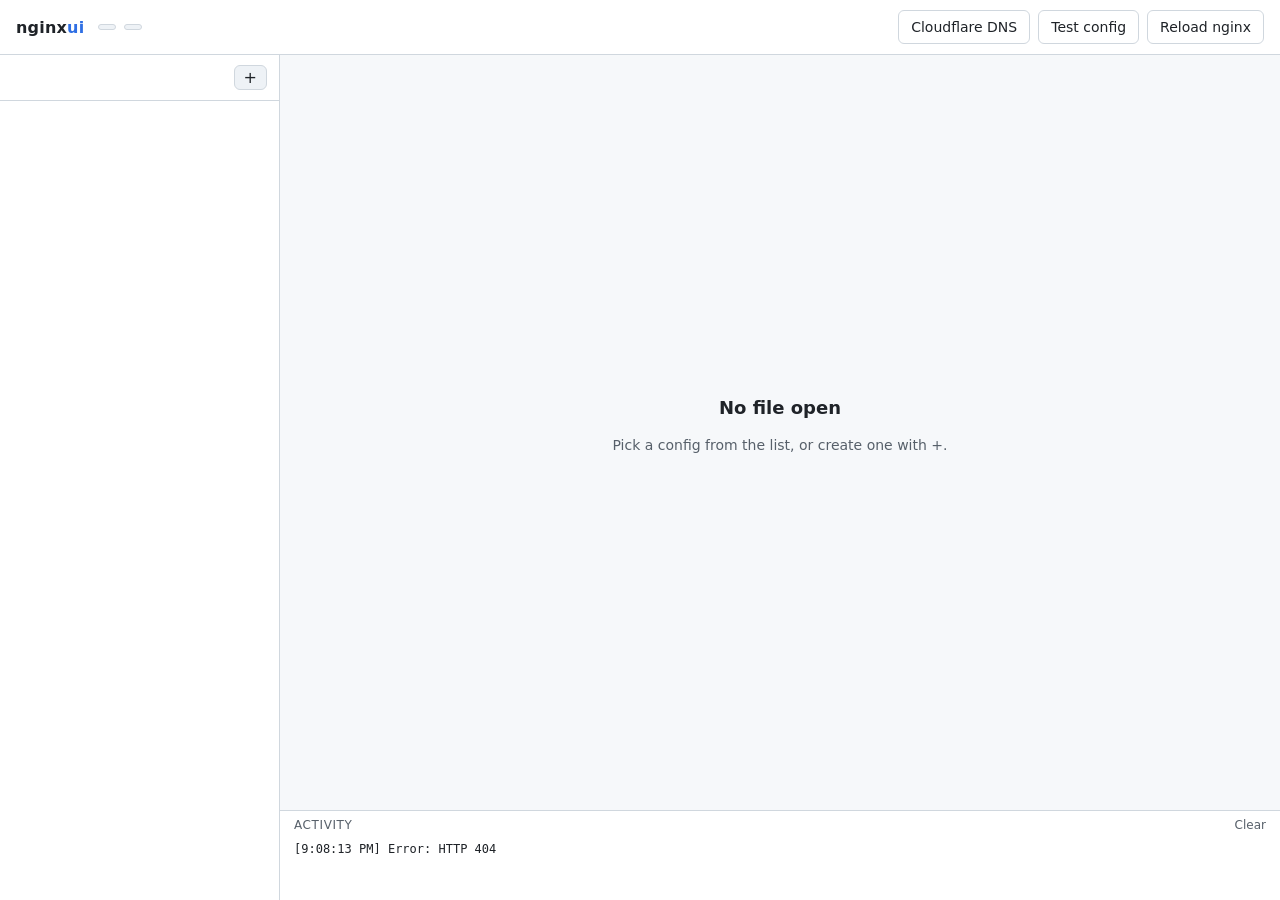
==== static/index.html @ 0a022f71 "Initial nginx-ui: nginx config editor with block view, safe apply and Cloudflare DNS Co-Authored-By:" ====
<!doctype html>
<html lang="en">
<head>
<meta charset="utf-8">
<meta name="viewport" content="width=device-width, initial-scale=1">
<title>nginx-ui</title>
<link rel="stylesheet" href="/static/app.css">
</head>
<body>
<header class="topbar">
  <div class="brand">nginx<span>ui</span></div>
  <span id="authBadge" class="badge"></span>
  <span id="reloadBadge" class="badge"></span>
  <span class="spacer"></span>
  <button id="btnDns" class="ghost">Cloudflare DNS</button>
  <button id="btnTest" class="ghost">Test config</button>
  <button id="btnReload" class="ghost">Reload nginx</button>
</header>

<div class="layout">
  <aside class="sidebar">
    <div class="sidebar-head">
      <div class="crumbs" id="crumbs"></div>
      <button id="btnNewFile" class="icon" title="New file">+</button>
    </div>
    <nav id="tree" class="tree" aria-label="Config files"></nav>
  </aside>

  <main class="workspace">
    <div id="empty" class="empty">
      <h2>No file open</h2>
      <p>Pick a config from the list, or create one with +.</p>
    </div>

    <div id="editorPane" class="editor-pane hidden">
      <div class="toolbar">
        <div class="file-title">
          <span id="fileName"></span>
          <span id="dirtyDot" class="dirty hidden" title="Unsaved changes">unsaved</span>
        </div>
        <div class="segmented" role="tablist">
          <button id="modeRaw" class="seg active" role="tab" aria-selected="true">Raw</button>
          <button id="modeBlocks" class="seg" role="tab" aria-selected="false">Blocks</button>
        </div>
        <button id="btnHistory" class="ghost">History</button>
        <button id="btnDelete" class="ghost danger">Delete</button>
        <button id="btnSave" class="primary">Save</button>
      </div>

      <textarea id="editor" spellcheck="false" aria-label="Raw config"></textarea>
      <div id="blocks" class="blocks hidden" aria-label="Block editor"></div>
    </div>

    <section class="log">
      <div class="log-head">
        <span>Activity</span>
        <button id="btnClearLog" class="link">Clear</button>
      </div>
      <pre id="output"></pre>
    </section>
  </main>
</div>

<dialog id="dlgDns">
  <form method="dialog" class="dialog">
    <h2>Cloudflare DNS</h2>
    <p id="dnsSummary" class="muted"></p>
    <label class="field">
      <span>Domains kept pointing at this host (one per line)</span>
      <textarea id="dnsDomains" rows="8" spellcheck="false"></textarea>
    </label>
    <p class="muted small">Domains from <code>server_name</code> in your configs are added automatically on save.</p>
    <div class="dialog-actions">
      <button id="btnSaveDomains" type="button" class="ghost">Save domains</button>
      <button id="btnSyncDns" type="button" class="primary">Sync now</button>
      <button class="ghost" value="close">Close</button>
    </div>
  </form>
</dialog>

<dialog id="dlgHistory">
  <form method="dialog" class="dialog">
    <h2>History</h2>
    <p id="historyFile" class="muted"></p>
    <ul id="historyList" class="history"></ul>
    <div class="dialog-actions">
      <button class="ghost" value="close">Close</button>
    </div>
  </form>
</dialog>

<script src="/static/app.js"></script>
</body>
</html>
---- static/app.css ----
:root {
  --bg: #0e1116;
  --surface: #161b22;
  --surface-2: #1d2430;
  --line: #2a3340;
  --text: #e6edf3;
  --muted: #8b949e;
  --accent: #4f8cff;
  --accent-text: #ffffff;
  --danger: #ff6b6b;
  --good: #3fb950;
  --mono: ui-monospace, "Cascadia Code", Consolas, monospace;
  --radius: 8px;
}

@media (prefers-color-scheme: light) {
  :root:not([data-theme="dark"]) {
    --bg: #f6f8fa;
    --surface: #ffffff;
    --surface-2: #eef2f6;
    --line: #d0d7de;
    --text: #1f2328;
    --muted: #57606a;
    --accent: #2f6fe4;
  }
}

:root[data-theme="light"] {
  --bg: #f6f8fa;
  --surface: #ffffff;
  --surface-2: #eef2f6;
  --line: #d0d7de;
  --text: #1f2328;
  --muted: #57606a;
  --accent: #2f6fe4;
}

* { box-sizing: border-box; }
[hidden], .hidden { display: none !important; }

body {
  margin: 0;
  height: 100vh;
  display: flex;
  flex-direction: column;
  background: var(--bg);
  color: var(--text);
  font: 14px/1.45 system-ui, -apple-system, "Segoe UI", sans-serif;
}

/* ---- top bar ---- */
.topbar {
  display: flex;
  align-items: center;
  gap: 8px;
  padding: 10px 16px;
  background: var(--surface);
  border-bottom: 1px solid var(--line);
  flex-wrap: wrap;
}
.brand { font-weight: 700; font-size: 16px; letter-spacing: .2px; margin-right: 6px; }
.brand span { color: var(--accent); }
.spacer { flex: 1; }
.badge {
  font-size: 12px;
  padding: 2px 8px;
  border-radius: 999px;
  background: var(--surface-2);
  color: var(--muted);
  border: 1px solid var(--line);
}
.badge.on { color: var(--good); }

/* ---- buttons ---- */
button {
  font: inherit;
  color: var(--text);
  background: var(--surface-2);
  border: 1px solid var(--line);
  border-radius: 6px;
  padding: 6px 12px;
  cursor: pointer;
  white-space: nowrap;
}
button:hover { border-color: var(--accent); }
button:disabled { opacity: .5; cursor: default; border-color: var(--line); }
button.primary { background: var(--accent); border-color: var(--accent); color: var(--accent-text); }
button.primary:hover { filter: brightness(1.08); }
button.ghost { background: transparent; }
button.danger:hover { border-color: var(--danger); color: var(--danger); }
button.icon { padding: 2px 9px; font-size: 16px; line-height: 1.2; }
button.link { background: none; border: 0; padding: 0; color: var(--muted); }
button.link:hover { color: var(--text); }

/* ---- layout ---- */
.layout { flex: 1; display: grid; grid-template-columns: 280px 1fr; min-height: 0; }

.sidebar {
  display: flex;
  flex-direction: column;
  min-height: 0;
  background: var(--surface);
  border-right: 1px solid var(--line);
}
.sidebar-head {
  display: flex;
  align-items: center;
  justify-content: space-between;
  gap: 8px;
  padding: 10px 12px;
  border-bottom: 1px solid var(--line);
}
.crumbs { color: var(--muted); font-size: 12px; word-break: break-all; min-width: 0; }
.tree { flex: 1; overflow: auto; padding: 6px; }
.entry {
  display: flex;
  justify-content: space-between;
  gap: 8px;
  padding: 5px 8px;
  border-radius: 6px;
  cursor: pointer;
}
.entry:hover { background: var(--surface-2); }
.entry.active { background: var(--accent); color: var(--accent-text); }
.entry.dir { font-weight: 600; }
.entry .size { color: var(--muted); font-size: 12px; white-space: nowrap; }
.entry.active .size { color: inherit; opacity: .8; }

.workspace {
  display: flex;
  flex-direction: column;
  min-width: 0;
  min-height: 0;
  padding: 0;
}

.empty {
  margin: auto;
  text-align: center;
  color: var(--muted);
}
.empty h2 { color: var(--text); font-size: 18px; margin: 0 0 6px; }

.editor-pane { flex: 1; display: flex; flex-direction: column; min-height: 0; }

.toolbar {
  display: flex;
  align-items: center;
  gap: 8px;
  padding: 10px 14px;
  border-bottom: 1px solid var(--line);
  background: var(--surface);
  flex-wrap: wrap;
}
.file-title { flex: 1; min-width: 160px; font-family: var(--mono); font-size: 13px; display: flex; gap: 8px; align-items: center; overflow: hidden; }
.file-title #fileName { overflow: hidden; text-overflow: ellipsis; white-space: nowrap; }
.dirty {
  font-size: 11px;
  color: var(--accent);
  border: 1px solid var(--accent);
  border-radius: 999px;
  padding: 0 7px;
}

.segmented { display: inline-flex; border: 1px solid var(--line); border-radius: 6px; overflow: hidden; }
.seg { border: 0; border-radius: 0; background: transparent; padding: 6px 14px; }
.seg + .seg { border-left: 1px solid var(--line); }
.seg.active { background: var(--accent); color: var(--accent-text); }

#editor {
  flex: 1;
  min-height: 0;
  resize: none;
  border: 0;
  outline: none;
  padding: 14px 16px;
  background: var(--bg);
  color: var(--text);
  font: 13px/1.6 var(--mono);
  tab-size: 4;
}

/* ---- block editor ---- */
.blocks {
  flex: 1;
  min-height: 0;
  overflow: auto;
  padding: 12px 16px 24px;
  background: var(--bg);
}
.block-root { display: flex; flex-direction: column; gap: 6px; }
.node { display: flex; flex-direction: column; gap: 6px; }
.node-list { display: flex; flex-direction: column; gap: 6px; }
.node-row {
  display: grid;
  grid-template-columns: minmax(90px, 160px) 1fr auto;
  gap: 6px;
  align-items: center;
  background: var(--surface);
  border: 1px solid var(--line);
  border-radius: var(--radius);
  padding: 6px 8px;
}
.node.block > .node-row { background: var(--surface-2); border-color: var(--accent); border-left-width: 3px; }
.node-children {
  margin-left: 18px;
  padding-left: 12px;
  border-left: 1px dashed var(--line);
  display: flex;
  flex-direction: column;
  gap: 6px;
}
.node-actions { display: flex; gap: 4px; }
.node-actions button { padding: 2px 7px; font-size: 12px; }
input.cell {
  font: 13px var(--mono);
  color: var(--text);
  background: var(--bg);
  border: 1px solid var(--line);
  border-radius: 5px;
  padding: 4px 8px;
  min-width: 0;
  width: 100%;
}
input.cell:focus { outline: none; border-color: var(--accent); }
input.cell.name { font-weight: 600; }
.add-row { display: flex; gap: 6px; margin-top: 4px; flex-wrap: wrap; }
.add-row.root { margin-top: 10px; }
.hint { color: var(--muted); font-size: 12px; padding: 8px 2px; }

/* ---- activity log ---- */
.log {
  border-top: 1px solid var(--line);
  background: var(--surface);
  max-height: 32vh;
  display: flex;
  flex-direction: column;
}
.log-head {
  display: flex;
  justify-content: space-between;
  align-items: center;
  padding: 6px 14px;
  font-size: 12px;
  color: var(--muted);
  text-transform: uppercase;
  letter-spacing: .6px;
}
#output {
  margin: 0;
  padding: 0 14px 10px;
  overflow: auto;
  min-height: 60px;
  font: 12px/1.5 var(--mono);
  white-space: pre-wrap;
  color: var(--text);
}

/* ---- dialogs ---- */
dialog {
  width: min(560px, calc(100vw - 32px));
  border: 1px solid var(--line);
  border-radius: 12px;
  background: var(--surface);
  color: var(--text);
  padding: 0;
}
dialog::backdrop { background: rgb(0 0 0 / .45); }
.dialog { padding: 20px; display: flex; flex-direction: column; gap: 12px; }
.dialog h2 { margin: 0; font-size: 18px; }
.dialog-actions { display: flex; justify-content: flex-end; gap: 8px; }
.field { display: flex; flex-direction: column; gap: 6px; font-size: 13px; }
.field textarea,
.dialog textarea {
  font: 13px var(--mono);
  color: var(--text);
  background: var(--bg);
  border: 1px solid var(--line);
  border-radius: 6px;
  padding: 8px;
  resize: vertical;
}
.muted { color: var(--muted); }
.small { font-size: 12px; }
.history { list-style: none; margin: 0; padding: 0; max-height: 300px; overflow: auto; }
.history li {
  display: flex;
  justify-content: space-between;
  align-items: center;
  gap: 8px;
  padding: 8px 4px;
  border-bottom: 1px solid var(--line);
}
code { font-family: var(--mono); font-size: 12px; }

/* ---- phones ---- */
@media (max-width: 760px) {
  .layout { grid-template-columns: 1fr; grid-template-rows: auto 1fr; }
  .sidebar { max-height: 34vh; border-right: 0; border-bottom: 1px solid var(--line); }
  .node-row { grid-template-columns: 1fr; }
  .node-actions { justify-content: flex-end; }
  .topbar .ghost { padding: 6px 8px; }
}
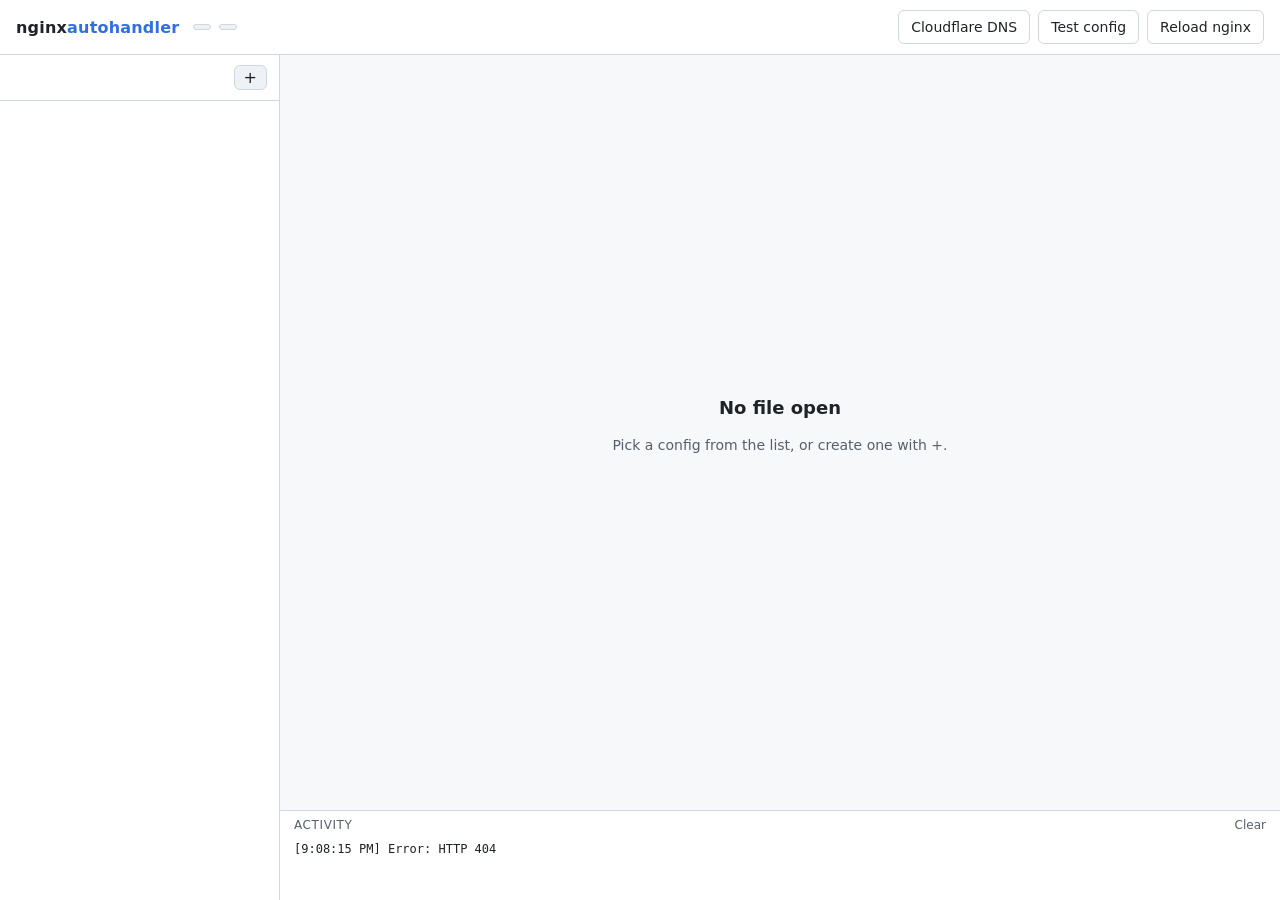
==== commit 01f0ebc9: "Rename project to nginx-autohandler Co-Authored-By: Claude Haiku 5.5 <noreply@anthropic.com>" ====
--- a/static/index.html
+++ b/static/index.html
@@ -3,12 +3,12 @@
 <head>
 <meta charset="utf-8">
 <meta name="viewport" content="width=device-width, initial-scale=1">
-<title>nginx-ui</title>
+<title>nginx-autohandler</title>
 <link rel="stylesheet" href="/static/app.css">
 </head>
 <body>
 <header class="topbar">
-  <div class="brand">nginx<span>ui</span></div>
+  <div class="brand">nginx<span>autohandler</span></div>
   <span id="authBadge" class="badge"></span>
   <span id="reloadBadge" class="badge"></span>
   <span class="spacer"></span>
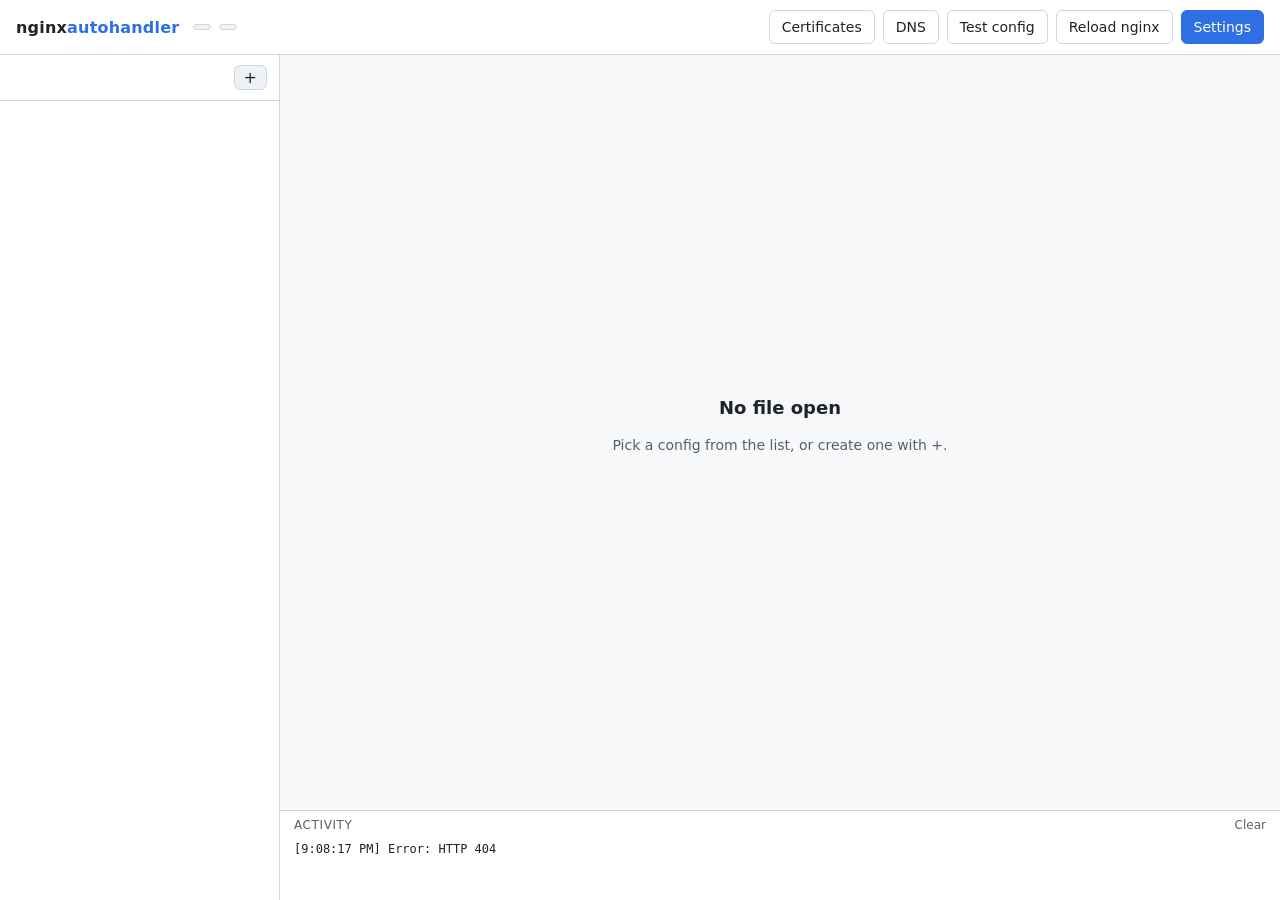
==== commit 8a9d282b: "Vendor nginx_attempt2 parser, add settings/secrets, SMTP+Discord, DNS-01 certs - nginx_model/: lossl" ====
--- a/static/index.html
+++ b/static/index.html
@@ -12,9 +12,11 @@
   <span id="authBadge" class="badge"></span>
   <span id="reloadBadge" class="badge"></span>
   <span class="spacer"></span>
-  <button id="btnDns" class="ghost">Cloudflare DNS</button>
+  <button id="btnCerts" class="ghost">Certificates</button>
+  <button id="btnDns" class="ghost">DNS</button>
   <button id="btnTest" class="ghost">Test config</button>
   <button id="btnReload" class="ghost">Reload nginx</button>
+  <button id="btnSettings" class="primary">Settings</button>
 </header>
 
 <div class="layout">
@@ -61,6 +63,44 @@
   </main>
 </div>
 
+<dialog id="dlgSettings" class="wide">
+  <form method="dialog" class="dialog">
+    <h2>Settings</h2>
+    <p class="muted small">
+      Environment variables win over anything saved here, and those fields are locked.
+      Secrets are write-only: the UI shows whether they are set, never the value.
+    </p>
+    <div id="settingsGroups"></div>
+    <div class="dialog-actions">
+      <button id="btnTestNotify" type="button" class="ghost">Send test notification</button>
+      <span class="spacer"></span>
+      <button class="ghost" value="close">Close</button>
+      <button id="btnSaveSettings" type="button" class="primary">Save settings</button>
+    </div>
+  </form>
+</dialog>
+
+<dialog id="dlgCerts" class="wide">
+  <form method="dialog" class="dialog">
+    <h2>Certificates</h2>
+    <p class="muted small">
+      Let's Encrypt via DNS-01 on Cloudflare, so wildcards work. Needs the API token and contact
+      email in Settings. Staging is on by default: staging certificates are not trusted by browsers.
+    </p>
+    <label class="field">
+      <span>Domains (one per line; use *.example.com for a wildcard)</span>
+      <textarea id="certDomains" rows="4" spellcheck="false"></textarea>
+    </label>
+    <label class="check"><input id="certStaging" type="checkbox"> Use staging</label>
+    <div class="dialog-actions">
+      <button class="ghost" value="close">Close</button>
+      <button id="btnIssue" type="button" class="primary">Issue certificate</button>
+    </div>
+    <h3 class="sub">Current certificates</h3>
+    <pre id="certList" class="pre"></pre>
+  </form>
+</dialog>
+
 <dialog id="dlgDns">
   <form method="dialog" class="dialog">
     <h2>Cloudflare DNS</h2>
--- a/static/app.css
+++ b/static/app.css
@@ -301,3 +301,21 @@
   .node-actions { justify-content: flex-end; }
   .topbar .ghost { padding: 6px 8px; }
 }
+
+/* ---- settings and certificates ---- */
+.wide { width: min(760px, calc(100vw - 32px)); }
+.setting-group { display: flex; flex-direction: column; gap: 10px; margin-bottom: 14px; }
+.sub { font-size: 13px; margin: 6px 0 2px; color: var(--muted); text-transform: uppercase; letter-spacing: .6px; }
+.setting { display: flex; flex-direction: column; gap: 6px; padding: 10px 12px; border: 1px solid var(--line); border-radius: var(--radius); background: var(--surface-2); }
+.setting-head { display: flex; justify-content: space-between; gap: 8px; align-items: center; flex-wrap: wrap; }
+.setting-label { font-weight: 600; }
+.setting-control { display: flex; gap: 8px; align-items: center; }
+.setting-control input.cell, .setting-control select.cell { flex: 1; }
+.setting-control input[type="checkbox"] { width: 18px; height: 18px; }
+.badge.locked { color: var(--accent); border-color: var(--accent); }
+.check { display: flex; gap: 8px; align-items: center; font-size: 13px; }
+.pre { margin: 0; white-space: pre-wrap; font: 12px/1.5 var(--mono); background: var(--bg); border: 1px solid var(--line); border-radius: 6px; padding: 10px; max-height: 240px; overflow: auto; }
+.comment-row { grid-template-columns: 1fr auto; }
+input.cell.comment { color: var(--muted); font-style: italic; }
+dialog.wide { width: min(760px, calc(100vw - 32px)); max-height: 90vh; }
+.dialog { width: 100%; }
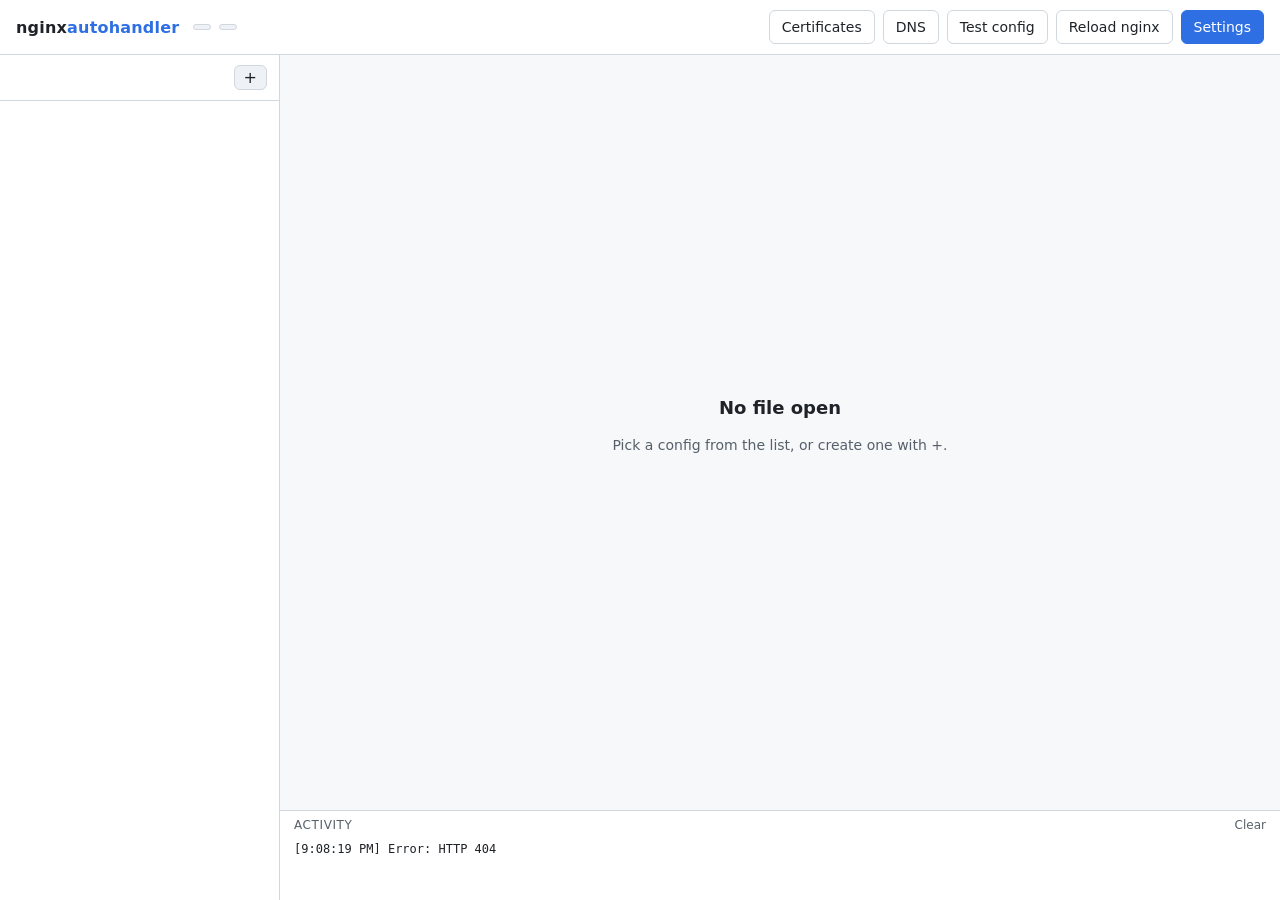
==== commit eb5cbae8: "Keep settings dialogs open: use divs instead of method=dialog forms Enter in a settings field and th" ====
--- a/static/index.html
+++ b/static/index.html
@@ -64,7 +64,7 @@
 </div>
 
 <dialog id="dlgSettings" class="wide">
-  <form method="dialog" class="dialog">
+  <div class="dialog">
     <h2>Settings</h2>
     <p class="muted small">
       Environment variables win over anything saved here, and those fields are locked.
@@ -74,14 +74,14 @@
     <div class="dialog-actions">
       <button id="btnTestNotify" type="button" class="ghost">Send test notification</button>
       <span class="spacer"></span>
-      <button class="ghost" value="close">Close</button>
+      <button type="button" class="ghost close-dialog">Close</button>
       <button id="btnSaveSettings" type="button" class="primary">Save settings</button>
     </div>
-  </form>
+  </div>
 </dialog>
 
 <dialog id="dlgCerts" class="wide">
-  <form method="dialog" class="dialog">
+  <div class="dialog">
     <h2>Certificates</h2>
     <p class="muted small">
       Let's Encrypt via DNS-01 on Cloudflare, so wildcards work. Needs the API token and contact
@@ -93,16 +93,16 @@
     </label>
     <label class="check"><input id="certStaging" type="checkbox"> Use staging</label>
     <div class="dialog-actions">
-      <button class="ghost" value="close">Close</button>
+      <button type="button" class="ghost close-dialog">Close</button>
       <button id="btnIssue" type="button" class="primary">Issue certificate</button>
     </div>
     <h3 class="sub">Current certificates</h3>
     <pre id="certList" class="pre"></pre>
-  </form>
+  </div>
 </dialog>
 
 <dialog id="dlgDns">
-  <form method="dialog" class="dialog">
+  <div class="dialog">
     <h2>Cloudflare DNS</h2>
     <p id="dnsSummary" class="muted"></p>
     <label class="field">
@@ -113,20 +113,20 @@
     <div class="dialog-actions">
       <button id="btnSaveDomains" type="button" class="ghost">Save domains</button>
       <button id="btnSyncDns" type="button" class="primary">Sync now</button>
-      <button class="ghost" value="close">Close</button>
+      <button type="button" class="ghost close-dialog">Close</button>
     </div>
-  </form>
+  </div>
 </dialog>
 
 <dialog id="dlgHistory">
-  <form method="dialog" class="dialog">
+  <div class="dialog">
     <h2>History</h2>
     <p id="historyFile" class="muted"></p>
     <ul id="historyList" class="history"></ul>
     <div class="dialog-actions">
-      <button class="ghost" value="close">Close</button>
+      <button type="button" class="ghost close-dialog">Close</button>
     </div>
-  </form>
+  </div>
 </dialog>
 
 <script src="/static/app.js"></script>
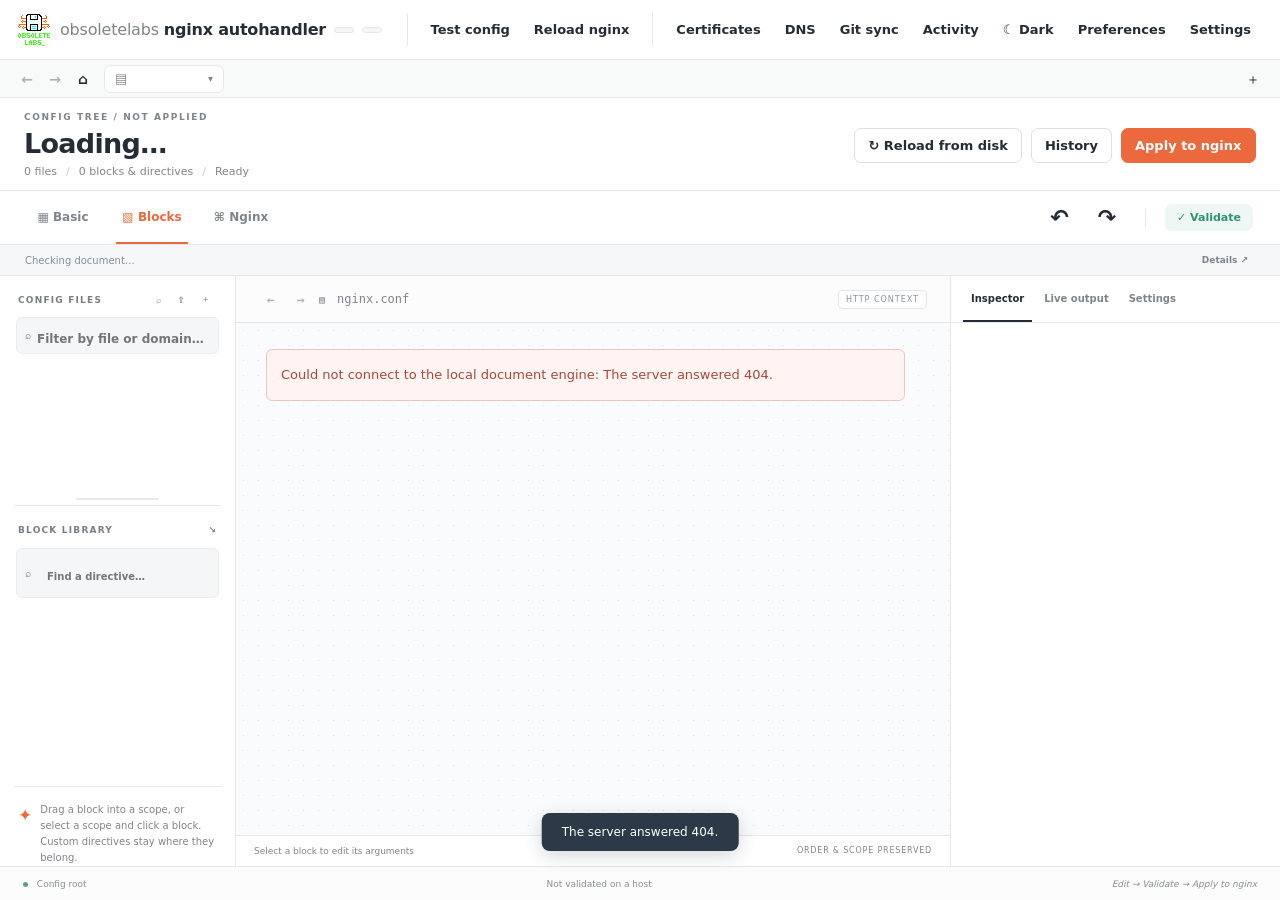
==== commit 9bfd0a48: "Add the nginx autohandler editor, DNS, certificates, git sync and emails - Workshop editor with Basi" ====
--- a/static/index.html
+++ b/static/index.html
@@ -1,134 +1,311 @@
 <!doctype html>
 <html lang="en">
 <head>
-<meta charset="utf-8">
-<meta name="viewport" content="width=device-width, initial-scale=1">
-<title>nginx-autohandler</title>
-<link rel="stylesheet" href="/static/app.css">
+  <meta charset="utf-8">
+  <meta name="viewport" content="width=device-width, initial-scale=1">
+  <meta name="color-scheme" content="light dark">
+  <title>obsoletelabs nginx autohandler</title>
+  <link rel="icon" href="/static/logo-light.png" type="image/png">
+  <script>
+    // Theme before first paint: the saved choice, or the system setting when none is saved.
+    try { var savedTheme = localStorage.getItem("nginx-autohandler-theme"); if (savedTheme) document.documentElement.dataset.theme = savedTheme; } catch (error) { /* storage blocked: system theme */ }
+  </script>
+  <link rel="stylesheet" href="/static/theme.css">
+  <link rel="stylesheet" href="/static/style.css">
+  <link rel="stylesheet" href="/static/interaction.css">
+  <link rel="stylesheet" href="/static/features.css">
+  <link rel="stylesheet" href="/static/shell.css">
+  <link rel="stylesheet" href="/static/files.css">
+  <link rel="stylesheet" href="/static/modals.css">
+  <link rel="stylesheet" href="/static/blocks.css">
+  <link rel="stylesheet" href="/static/views.css">
+  <script src="/static/errors.js" defer></script>
+  <script src="/static/features.js" defer></script>
+  <script src="/static/basic-editor.js" defer></script>
+  <script src="/static/app.js" defer></script>
+  <script src="/static/shell.js" defer></script>
+  <script src="/static/files.js" defer></script>
+  <script src="/static/views.js" defer></script>
+  <script src="/static/import.js" defer></script>
+  <script src="/static/git.js" defer></script>
+  <script src="/static/modals.js" defer></script>
 </head>
 <body>
-<header class="topbar">
-  <div class="brand">nginx<span>autohandler</span></div>
-  <span id="authBadge" class="badge"></span>
-  <span id="reloadBadge" class="badge"></span>
-  <span class="spacer"></span>
-  <button id="btnCerts" class="ghost">Certificates</button>
-  <button id="btnDns" class="ghost">DNS</button>
-  <button id="btnTest" class="ghost">Test config</button>
-  <button id="btnReload" class="ghost">Reload nginx</button>
-  <button id="btnSettings" class="primary">Settings</button>
-</header>
-
-<div class="layout">
-  <aside class="sidebar">
-    <div class="sidebar-head">
-      <div class="crumbs" id="crumbs"></div>
-      <button id="btnNewFile" class="icon" title="New file">+</button>
-    </div>
-    <nav id="tree" class="tree" aria-label="Config files"></nav>
-  </aside>
+  <header class="topbar">
+    <div class="brand" title="Overview">
+      <img src="/static/logo-light.png" alt="" class="logo logo-light" width="32" height="32">
+      <img src="/static/logo-dark.png" alt="" class="logo logo-dark" width="32" height="32">
+      <span class="brand-text">obsoletelabs <b>nginx autohandler</b></span>
+    </div>
+    <span id="authBadge" class="pill"></span>
+    <span id="reloadBadge" class="pill"></span>
+    <span class="spacer"></span>
+    <div class="tool-group">
+      <button id="btnTest" class="quiet" title="Check the nginx config without applying it">Test config</button>
+      <button id="btnReload" class="quiet" title="Test, then reload nginx">Reload nginx</button>
+    </div>
+    <div class="tool-group">
+      <button id="btnCerts" class="quiet" title="Issue, upload and renew certificates">Certificates</button>
+      <button id="btnDns" class="quiet" title="Cloudflare DNS and dynamic IP">DNS</button>
+      <button id="btnGit" class="quiet" title="Sync the config with a git repository">Git sync</button>
+      <button id="btnActivity" class="quiet" title="Recent changes and reloads">Activity</button>
+      <button id="btnTheme" class="quiet" title="Light or dark theme">☾ Dark</button>
+      <button id="btnPrefs" class="quiet" title="Display preferences">Preferences</button>
+      <button id="btnSettings" class="quiet" title="Notifications, certificates, email and more">Settings</button>
+    </div>
+  </header>
+
+  <nav id="fileBar" class="filebar" aria-label="Open files">
+    <div class="filebar-nav">
+      <button id="tbBack" class="icon-button" title="Back (Alt+Left)" aria-label="Previous file" disabled>←</button>
+      <button id="tbFwd" class="icon-button" title="Forward (Alt+Right)" aria-label="Next file" disabled>→</button>
+      <button id="tbHome" class="icon-button" title="Overview" aria-label="Overview">⌂</button>
+    </div>
+    <button id="tbSwitch" class="file-switch" type="button" title="Switch file (Ctrl+P)" aria-haspopup="dialog">
+      <span class="file-icon">▤</span><span id="tbPath" class="tb-path"></span><span id="tbDot" class="nav-dot" hidden></span><span class="caret">▾</span>
+    </button>
+    <div id="fileTabs" class="file-tabs" role="tablist" aria-label="Recently opened files"></div>
+    <button id="tbNew" class="icon-button" title="New file" aria-label="New file">＋</button>
+  </nav>
+
+  <section class="document-bar">
+    <div>
+      <div class="eyebrow">CONFIG TREE / <span id="savedLabel">NOT APPLIED</span></div>
+      <input id="documentName" class="document-title" aria-label="Configuration name" value="Loading…">
+      <div class="document-subtitle"><span id="fileCount">0 files</span><span class="separator">/</span><span id="nodeCount">0 blocks & directives</span><span class="separator">/</span><span id="changeStatus">Ready</span></div>
+    </div>
+    <div class="document-actions">
+      <button id="newBtn">↻ Reload from disk</button>
+      <button id="historyBtn">History</button>
+      <button id="saveBtn" class="primary">Apply to nginx</button>
+    </div>
+  </section>
+
+  <nav class="workbar" aria-label="Editor views">
+    <div class="mode-tabs"><button data-mode="basic">▦ Basic</button><button data-mode="blocks" class="active">▧ Blocks</button><button data-mode="raw">⌘ Nginx</button></div>
+    <div class="work-actions"><button id="undoBtn" class="icon-button" title="Undo (Ctrl+Z)" aria-label="Undo">↶</button><button id="redoBtn" class="icon-button" title="Redo (Ctrl+Shift+Z)" aria-label="Redo">↷</button><span class="vertical-rule"></span><button id="validateBtn" class="validate">✓ Validate</button></div>
+  </nav>
+  <div class="check-banner" id="checkBanner" aria-live="polite"><span id="autoCheckText">Checking document…</span><button id="checkDetails" class="tiny">Details ↗</button></div>
 
   <main class="workspace">
-    <div id="empty" class="empty">
-      <h2>No file open</h2>
-      <p>Pick a config from the list, or create one with +.</p>
-    </div>
-
-    <div id="editorPane" class="editor-pane hidden">
-      <div class="toolbar">
-        <div class="file-title">
-          <span id="fileName"></span>
-          <span id="dirtyDot" class="dirty hidden" title="Unsaved changes">unsaved</span>
-        </div>
-        <div class="segmented" role="tablist">
-          <button id="modeRaw" class="seg active" role="tab" aria-selected="true">Raw</button>
-          <button id="modeBlocks" class="seg" role="tab" aria-selected="false">Blocks</button>
-        </div>
-        <button id="btnHistory" class="ghost">History</button>
-        <button id="btnDelete" class="ghost danger">Delete</button>
-        <button id="btnSave" class="primary">Save</button>
+    <aside class="left-panel">
+      <div class="panel-heading">CONFIG FILES <span id="fileSummary" class="file-summary" hidden></span>
+        <span class="heading-actions"><button id="btnQuick" class="tiny" aria-label="Go to file (Ctrl+P)" title="Go to file (Ctrl+P)">⌕</button><button id="importBtn" class="tiny" aria-label="Import files, a folder or a zip" title="Import files, a folder or a zip">⇪</button><button id="addFileBtn" class="tiny" aria-label="Add file" title="Add file">＋</button></span></div>
+      <label class="search-box file-filter"><span>⌕</span><input id="fileFilter" placeholder="Filter by file or domain…" aria-label="Filter files by name or domain" autocomplete="off" spellcheck="false"></label>
+      <div id="fileList" class="file-list" role="tree" aria-label="Config files"></div>
+      <div id="fileSplit" class="file-split" role="separator" aria-orientation="horizontal" title="Drag to resize the file list"></div>
+      <div class="panel-heading palette-heading">BLOCK LIBRARY <span class="muted">↘</span></div>
+      <label class="search-box"><span>⌕</span><input id="paletteSearch" placeholder="Find a directive…" aria-label="Find a directive"></label>
+      <div id="palette" class="palette"></div>
+      <div class="palette-note"><span>✦</span><p>Drag a block into a scope, or select a scope and click a block. Custom directives stay where they belong.</p></div>
+    </aside>
+
+    <section class="editor-panel">
+      <div class="canvas-bar">
+        <div class="crumb-wrap">
+          <button id="navBack" class="icon-button" title="Back (Alt+Left)" aria-label="Previous file" disabled>←</button>
+          <button id="navFwd" class="icon-button" title="Forward (Alt+Right)" aria-label="Next file" disabled>→</button>
+          <span class="file-icon">▤</span>
+          <span id="activeFile" class="crumbs">nginx.conf</span>
+          <span id="fileFlags" class="file-flags"></span>
+        </div>
+        <span id="includedBy" class="included-by"></span>
+        <span id="contextLabel" class="context-chip">HTTP CONTEXT</span>
       </div>
-
-      <textarea id="editor" spellcheck="false" aria-label="Raw config"></textarea>
-      <div id="blocks" class="blocks hidden" aria-label="Block editor"></div>
-    </div>
-
-    <section class="log">
-      <div class="log-head">
-        <span>Activity</span>
-        <button id="btnClearLog" class="link">Clear</button>
-      </div>
-      <pre id="output"></pre>
+      <div id="canvas" class="canvas" tabindex="-1"></div>
+      <div class="canvas-footer"><span id="canvasHint">Select a block to edit its arguments</span><span>ORDER & SCOPE PRESERVED</span></div>
+      <div id="viewPane" class="view-pane" hidden></div>
     </section>
+
+    <aside class="right-panel">
+      <div class="right-tabs"><button data-right="inspector" class="active">Inspector</button><button data-right="preview">Live output</button><button data-right="settings">Settings</button></div>
+      <div id="inspector" class="right-content"></div>
+      <div id="preview" class="right-content hidden"><div class="preview-toolbar"><select id="previewType" aria-label="Output view"><option value="original">Current file</option><option value="effective">Effective config</option></select><button id="copyBtn" class="tiny">Copy</button></div><p id="includeWarning" class="hint"></p><pre id="codePreview" class="code-preview"></pre></div>
+      <div id="settings" class="right-content hidden"></div>
+    </aside>
   </main>
-</div>
-
-<dialog id="dlgSettings" class="wide">
-  <div class="dialog">
-    <h2>Settings</h2>
-    <p class="muted small">
-      Environment variables win over anything saved here, and those fields are locked.
-      Secrets are write-only: the UI shows whether they are set, never the value.
-    </p>
-    <div id="settingsGroups"></div>
-    <div class="dialog-actions">
-      <button id="btnTestNotify" type="button" class="ghost">Send test notification</button>
+
+  <footer class="statusbar"><span><i></i> Config root <span class="muted" id="configRoot"></span></span><span id="validationStatus">Not validated on a host</span><span>Edit → Validate → Apply to nginx</span></footer>
+  <div id="toast" role="status" aria-live="polite"></div>
+
+  <dialog id="dlgAsk">
+    <div class="dialog-heading"><div><h2 id="askTitle"></h2></div><button type="button" class="tiny" data-cancel aria-label="Close">✕</button></div>
+    <div class="dialog-body">
+      <p id="askMessage" class="dialog-intro"></p>
+      <input id="askInput" class="ask-input" autocomplete="off" spellcheck="false">
+    </div>
+    <div class="dialog-actions">
+      <button type="button" data-cancel>Cancel</button>
+      <button id="btnAskOk" type="button" class="primary">OK</button>
+    </div>
+  </dialog>
+
+  <dialog id="dlgQuick" class="quick">
+    <input id="quickInput" class="ask-input" placeholder="Go to file or domain…" aria-label="Go to file or domain" autocomplete="off" spellcheck="false">
+    <ul id="quickList" class="quick-list" role="listbox"></ul>
+    <p class="hint quick-hint">↑↓ choose · Enter open · Esc close · Alt+←/→ back and forward</p>
+  </dialog>
+
+  <dialog id="dlgPrefs">
+    <div class="dialog-heading"><div><div class="eyebrow">THIS BROWSER · SYNCED TO THE SERVER</div><h2>Preferences</h2></div><button type="button" class="tiny" data-close="dlgPrefs" aria-label="Close">✕</button></div>
+    <div class="dialog-body">
+      <p class="dialog-intro">How files open and how the editor looks. Changes apply at once.</p>
+      <label class="field"><span>View a file opens in</span>
+        <select id="prefMode"><option value="basic">Basic</option><option value="blocks">Blocks</option><option value="raw">Nginx</option></select></label>
+      <label class="check"><input id="prefRemember" type="checkbox"> Remember the view for each file</label>
+      <label class="field"><span>Theme</span>
+        <select id="prefTheme"><option value="system">Follow the system</option><option value="light">Light</option><option value="dark">Dark</option></select></label>
+      <label class="check"><input id="prefCompact" type="checkbox"> Compact file list</label>
+      <label class="check"><input id="prefExpanded" type="checkbox"> Open folders by default</label>
+    </div>
+    <div class="dialog-actions">
+      <button id="btnForgetViews" type="button">Forget remembered views</button>
       <span class="spacer"></span>
-      <button type="button" class="ghost close-dialog">Close</button>
+      <button type="button" data-close="dlgPrefs" class="primary">Done</button>
+    </div>
+  </dialog>
+
+  <dialog id="historyDialog">
+    <div class="dialog-heading"><div><div class="eyebrow">SNAPSHOTS</div><h2>History</h2><p id="historyFile" class="dialog-intro"></p></div><button type="button" class="tiny" data-close="historyDialog" aria-label="Close">✕</button></div>
+    <div class="dialog-body">
+      <ul id="historyList" class="history"></ul>
+      <p class="hint">Each apply keeps a snapshot of every file it changed. Restoring one writes it back and reloads nginx; the current version is snapshotted first.</p>
+    </div>
+    <div class="dialog-actions"><span class="spacer"></span><button type="button" data-close="historyDialog">Close</button></div>
+  </dialog>
+
+  <dialog id="dlgSettings" class="wide">
+    <div class="dialog-heading"><div><div class="eyebrow">CONFIGURATION</div><h2>Settings</h2></div><button type="button" class="tiny" data-close="dlgSettings" aria-label="Close">✕</button></div>
+    <div class="dialog-body">
+      <p class="dialog-intro">Environment variables win over anything saved here, and those fields are locked. Secrets are write-only: the UI shows whether they are set, never the value.</p>
+      <div id="settingsJump" class="jump-chips" aria-label="Jump to a group"></div>
+      <div id="settingsGroups"></div>
+    </div>
+    <div class="dialog-actions">
+      <select id="notifyKind" aria-label="Kind of test message"><option value="note">Simple note</option><option value="ip">IP change email</option><option value="config">Config change report</option></select>
+      <button id="btnTestNotify" type="button">Send test notification</button>
+      <span class="spacer"></span>
+      <button type="button" data-close="dlgSettings">Close</button>
       <button id="btnSaveSettings" type="button" class="primary">Save settings</button>
     </div>
-  </div>
-</dialog>
-
-<dialog id="dlgCerts" class="wide">
-  <div class="dialog">
-    <h2>Certificates</h2>
-    <p class="muted small">
-      Let's Encrypt via DNS-01 on Cloudflare, so wildcards work. Needs the API token and contact
-      email in Settings. Staging is on by default: staging certificates are not trusted by browsers.
-    </p>
-    <label class="field">
-      <span>Domains (one per line; use *.example.com for a wildcard)</span>
-      <textarea id="certDomains" rows="4" spellcheck="false"></textarea>
-    </label>
-    <label class="check"><input id="certStaging" type="checkbox"> Use staging</label>
-    <div class="dialog-actions">
-      <button type="button" class="ghost close-dialog">Close</button>
+  </dialog>
+
+  <dialog id="dlgCerts" class="wide">
+    <div class="dialog-heading"><div><div class="eyebrow">TLS</div><h2>Certificates</h2></div><button type="button" class="tiny" data-close="dlgCerts" aria-label="Close">✕</button></div>
+    <div class="dialog-body">
+      <p id="certCA" class="cert-ca"></p>
+      <div id="certNotice" class="notice" hidden></div>
+      <section class="cert-section">
+        <h3 class="sub">Add a certificate</h3>
+        <div id="certMode" class="segmented" role="tablist" aria-label="How to add a certificate">
+          <button type="button" role="tab" data-cert-mode="letsencrypt" class="active" aria-selected="true">Let's Encrypt</button>
+          <button type="button" role="tab" data-cert-mode="selfsigned" aria-selected="false">Self-signed</button>
+          <button type="button" role="tab" data-cert-mode="upload" aria-selected="false">Upload</button>
+        </div>
+        <p id="certModeHint" class="hint"></p>
+
+        <div class="cert-form" data-for="letsencrypt">
+          <label class="field"><span>Domains, one per line. Use *.example.com for a wildcard.</span><textarea id="certDomains" rows="3" spellcheck="false" placeholder="example.com&#10;*.example.com"></textarea></label>
+          <label class="check"><input id="certStaging" type="checkbox"> Use staging (test certificate)</label>
+        </div>
+
+        <div class="cert-form" data-for="selfsigned" hidden>
+          <label class="field"><span>Domains or IP addresses, one per line</span><textarea id="ssDomains" rows="3" spellcheck="false" placeholder="intranet.example.test&#10;10.0.0.5"></textarea></label>
+          <div class="form-row">
+            <label class="field"><span>Valid for (days)</span><input id="ssDays" type="number" min="1" max="3650" value="365"></label>
+            <label class="field grow"><span>Name (optional, defaults to the first domain)</span><input id="ssName" autocomplete="off" spellcheck="false"></label>
+          </div>
+        </div>
+
+        <div class="cert-form" data-for="upload" hidden>
+          <label class="field"><span>Name (optional, defaults to the first domain in the certificate)</span><input id="upName" autocomplete="off" spellcheck="false"></label>
+          <label class="field"><span>Certificate, PEM, with any chain after it
+            <button id="btnPickCert" class="tiny" type="button">Choose file…</button></span>
+            <textarea id="upCert" rows="4" spellcheck="false" autocomplete="off" placeholder="-----BEGIN CERTIFICATE-----"></textarea></label>
+          <input id="upCertFile" type="file" accept=".pem,.crt,.cer,.cert" hidden>
+          <label class="field"><span>Private key, PEM
+            <button id="btnPickKey" class="tiny" type="button">Choose file…</button></span>
+            <textarea id="upKey" rows="3" spellcheck="false" autocomplete="off" class="secret-area" placeholder="-----BEGIN PRIVATE KEY-----"></textarea></label>
+          <input id="upKeyFile" type="file" accept=".pem,.key" hidden>
+          <p id="upKeyNote" class="hint"></p>
+        </div>
+
+        <div id="certStatus" class="status-panel" role="status" aria-live="polite" hidden></div>
+      </section>
+      <section class="cert-section">
+        <h3 class="sub">Current certificates <span id="certCount" class="count"></span></h3>
+        <p id="certRenew" class="hint" hidden></p>
+        <div id="certCards" class="cert-cards"></div>
+        <details class="raw-output"><summary>Raw certbot output</summary><pre id="certList" class="pre"></pre></details>
+      </section>
+    </div>
+    <div class="dialog-actions">
+      <button id="btnCertRefresh" type="button">Refresh list</button>
+      <span class="spacer"></span>
+      <button type="button" data-close="dlgCerts">Close</button>
       <button id="btnIssue" type="button" class="primary">Issue certificate</button>
     </div>
-    <h3 class="sub">Current certificates</h3>
-    <pre id="certList" class="pre"></pre>
-  </div>
-</dialog>
-
-<dialog id="dlgDns">
-  <div class="dialog">
-    <h2>Cloudflare DNS</h2>
-    <p id="dnsSummary" class="muted"></p>
-    <label class="field">
-      <span>Domains kept pointing at this host (one per line)</span>
-      <textarea id="dnsDomains" rows="8" spellcheck="false"></textarea>
-    </label>
-    <p class="muted small">Domains from <code>server_name</code> in your configs are added automatically on save.</p>
-    <div class="dialog-actions">
-      <button id="btnSaveDomains" type="button" class="ghost">Save domains</button>
+  </dialog>
+
+  <dialog id="dlgDns">
+    <div class="dialog-heading"><div><div class="eyebrow">CLOUDFLARE</div><h2>DNS</h2></div><button type="button" class="tiny" data-close="dlgDns" aria-label="Close">✕</button></div>
+    <div class="dialog-body">
+      <section class="dns-section">
+        <div id="dnsSummary" class="status-panel"></div>
+        <ul id="dnsResults" class="result-list"></ul>
+      </section>
+      <section class="dns-section">
+        <h3 class="sub">Set IP manually</h3>
+        <p class="hint">For when you do not use dynamic DNS: point your managed domains at an address you choose.</p>
+        <div class="inline-form">
+          <input id="dnsIp" aria-label="IP address" placeholder="203.0.113.10" autocomplete="off" spellcheck="false" inputmode="decimal">
+          <button id="btnSetIp" type="button">Apply to all</button>
+        </div>
+        <ul id="dnsSetResults" class="result-list"></ul>
+      </section>
+      <section class="dns-section">
+        <h3 class="sub">Managed domains <span id="dnsCount" class="count"></span></h3>
+        <div class="inline-form">
+          <input id="dnsAdd" aria-label="Add a domain" placeholder="example.com or *.example.com" autocomplete="off" spellcheck="false">
+          <button id="btnAddDomain" type="button">Add domain</button>
+        </div>
+        <ul id="dnsList" class="dns-list"></ul>
+        <p class="hint">Domains from <code>server_name</code> are added automatically when you apply. Removing one only stops keeping it in sync; its DNS record on Cloudflare is not deleted.</p>
+      </section>
+    </div>
+    <div class="dialog-actions">
+      <button id="btnVerifyDns" type="button">Check token</button>
+      <span class="spacer"></span>
+      <button type="button" data-close="dlgDns">Close</button>
       <button id="btnSyncDns" type="button" class="primary">Sync now</button>
-      <button type="button" class="ghost close-dialog">Close</button>
-    </div>
-  </div>
-</dialog>
-
-<dialog id="dlgHistory">
-  <div class="dialog">
-    <h2>History</h2>
-    <p id="historyFile" class="muted"></p>
-    <ul id="historyList" class="history"></ul>
-    <div class="dialog-actions">
-      <button type="button" class="ghost close-dialog">Close</button>
-    </div>
-  </div>
-</dialog>
-
-<script src="/static/app.js"></script>
+    </div>
+  </dialog>
+
+  <dialog id="dlgGit" class="wide">
+    <div class="dialog-heading"><div><div class="eyebrow">GIT</div><h2>Git sync</h2></div><button type="button" class="tiny" data-close="dlgGit" aria-label="Close">✕</button></div>
+    <div id="gitBody" class="dialog-body"></div>
+    <div class="dialog-actions"><button id="btnGitRefresh" type="button">Refresh</button><span class="spacer"></span><button type="button" data-close="dlgGit" class="primary">Close</button></div>
+  </dialog>
+
+  <dialog id="dlgActivity" class="wide">
+    <div class="dialog-heading"><div><div class="eyebrow">NGINX</div><h2>Activity</h2></div><button type="button" class="tiny" data-close="dlgActivity" aria-label="Close">✕</button></div>
+    <div class="dialog-body">
+      <p id="activityIntro" class="dialog-intro"></p>
+      <ul id="activityList" class="result-list activity-list"></ul>
+    </div>
+    <div class="dialog-actions"><button id="btnActivityRefresh" type="button">Refresh</button><span class="spacer"></span><button type="button" data-close="dlgActivity" class="primary">Close</button></div>
+  </dialog>
+
+  <dialog id="dlgImport">
+    <div class="dialog-heading"><div><div class="eyebrow">DRAFT</div><h2>Import configuration</h2><p class="dialog-intro">Bring in a folder, several files or a .zip. Nothing is written until you press Apply to nginx.</p></div><button type="button" class="tiny" data-close="dlgImport" aria-label="Close">✕</button></div>
+    <div id="importBody" class="dialog-body"></div>
+    <div class="dialog-actions"><span id="importStatus" class="tiny muted"></span><span class="spacer"></span><button type="button" data-close="dlgImport">Cancel</button><button id="btnImportGo" type="button" class="primary" disabled>Add to draft</button></div>
+  </dialog>
+
+  <dialog id="resultDialog">
+    <div class="dialog-heading"><div><div class="eyebrow" id="resultEyebrow">WORKSPACE</div><h2 id="resultTitle">Result</h2></div><button data-close="resultDialog" class="tiny" aria-label="Close">✕</button></div>
+    <div id="resultBody" class="dialog-body"></div>
+    <div class="dialog-actions"><span class="spacer"></span><button type="button" data-close="resultDialog" class="primary">OK</button></div>
+  </dialog>
 </body>
 </html>
--- a/static/theme.css
+++ b/static/theme.css
@@ -0,0 +1,567 @@
+/* Generated by themeify.py. Colours are variables so the same rules serve both themes. */
+:root {
+  --on-accent: #ffffff;
+  color-scheme: light;
+  --c-0000000b: #0000000b;
+  --c-172b4538: #172b4538;
+  --c-192a4533: #192a4533;
+  --c-1c324330: #1c324330;
+  --c-203a5740: #203a5740;
+  --c-23364b08: #23364b08;
+  --c-242c35: #242c35;
+  --c-253c5305: #253c5305;
+  --c-26374508: #26374508;
+  --c-26374509: #26374509;
+  --c-2c3946: #2c3946;
+  --c-2d425604: #2d425604;
+  --c-2f9276: #2f9276;
+  --c-31557c25: #31557c25;
+  --c-356d98: #356d98;
+  --c-3b947a: #3b947a;
+  --c-3c4c5f: #3c4c5f;
+  --c-3d648c: #3d648c;
+  --c-407951: #407951;
+  --c-477ec2: #477ec2;
+  --c-4b83bd: #4b83bd;
+  --c-4d5c67: #4d5c67;
+  --c-4d8669: #4d8669;
+  --c-506373: #506373;
+  --c-52677a: #52677a;
+  --c-527da9: #527da9;
+  --c-536e89: #536e89;
+  --c-5479ad: #5479ad;
+  --c-57a286: #57a286;
+  --c-606a73: #606a73;
+  --c-60798d: #60798d;
+  --c-607e98: #607e98;
+  --c-6080a8: #6080a8;
+  --c-617585: #617585;
+  --c-617789: #617789;
+  --c-638673: #638673;
+  --c-6488a8: #6488a8;
+  --c-668dac: #668dac;
+  --c-67849c: #67849c;
+  --c-6c7780: #6c7780;
+  --c-6c8496: #6c8496;
+  --c-6daddd: #6daddd;
+  --c-6e8294: #6e8294;
+  --c-727c85: #727c85;
+  --c-74899a: #74899a;
+  --c-777f86: #777f86;
+  --c-77838e: #77838e;
+  --c-778da0: #778da0;
+  --c-7c90a1: #7c90a1;
+  --c-7d858c: #7d858c;
+  --c-7d9ab6: #7d9ab6;
+  --c-7da293: #7da293;
+  --c-7e8993: #7e8993;
+  --c-82909c: #82909c;
+  --c-8397a9: #8397a9;
+  --c-858e96: #858e96;
+  --c-87918a: #87918a;
+  --c-87929d: #87929d;
+  --c-87b6e2: #87b6e2;
+  --c-89929a: #89929a;
+  --c-8b67b7: #8b67b7;
+  --c-8c9bab: #8c9bab;
+  --c-919ba4: #919ba4;
+  --c-929ca5: #929ca5;
+  --c-929ca6: #929ca6;
+  --c-93a0ab: #93a0ab;
+  --c-97a1a9: #97a1a9;
+  --c-97a1aa: #97a1aa;
+  --c-97a2ab: #97a2ab;
+  --c-98a2ab: #98a2ab;
+  --c-98c6ed60: #98c6ed60;
+  --c-9a9fa5: #9a9fa5;
+  --c-9aa2a9: #9aa2a9;
+  --c-9ab5cd: #9ab5cd;
+  --c-9b7a4c: #9b7a4c;
+  --c-9ba5ad: #9ba5ad;
+  --c-9ba5af: #9ba5af;
+  --c-a0a8af: #a0a8af;
+  --c-a36e82: #a36e82;
+  --c-a64939: #a64939;
+  --c-a66e34: #a66e34;
+  --c-ab7a35: #ab7a35;
+  --c-abb4bd: #abb4bd;
+  --c-abb5be: #abb5be;
+  --c-b07843: #b07843;
+  --c-b5cadc: #b5cadc;
+  --c-b74e3e: #b74e3e;
+  --c-b75e48: #b75e48;
+  --c-b9c0c6: #b9c0c6;
+  --c-ba5b53: #ba5b53;
+  --c-bc6545: #bc6545;
+  --c-bc7355: #bc7355;
+  --c-bd532e: #bd532e;
+  --c-be774c: #be774c;
+  --c-bf778b: #bf778b;
+  --c-c35f4f: #c35f4f;
+  --c-c38a9e: #c38a9e;
+  --c-c4d8eb: #c4d8eb;
+  --c-c5d0d9: #c5d0d9;
+  --c-c65c36: #c65c36;
+  --c-c7cdd1: #c7cdd1;
+  --c-cddcec: #cddcec;
+  --c-cee5fa: #cee5fa;
+  --c-cfe7de: #cfe7de;
+  --c-d0d7dd: #d0d7dd;
+  --c-d25f35: #d25f35;
+  --c-d4dbe0: #d4dbe0;
+  --c-d64545: #d64545;
+  --c-d6dfe6: #d6dfe6;
+  --c-d7e9fb: #d7e9fb;
+  --c-d97f63: #d97f63;
+  --c-da5930: #da5930;
+  --c-dbe5ed: #dbe5ed;
+  --c-dce0e3: #dce0e3;
+  --c-dce1e6: #dce1e6;
+  --c-dce2e7: #dce2e7;
+  --c-dde3e8: #dde3e8;
+  --c-dfe4e7: #dfe4e7;
+  --c-e0e5e9: #e0e5e9;
+  --c-e0e6eb: #e0e6eb;
+  --c-e0e7ed: #e0e7ed;
+  --c-e1e7ec: #e1e7ec;
+  --c-e1e8ef: #e1e8ef;
+  --c-e3e6e8: #e3e6e8;
+  --c-e4e9ec: #e4e9ec;
+  --c-e4eaf0: #e4eaf0;
+  --c-e5e7e9: #e5e7e9;
+  --c-e5e9ec: #e5e9ec;
+  --c-e6edf450: #e6edf450;
+  --c-e7a48b: #e7a48b;
+  --c-e7ebef: #e7ebef;
+  --c-eadfd9: #eadfd9;
+  --c-eaedef: #eaedef;
+  --c-eaf3fb80: #eaf3fb80;
+  --c-eb693c: #eb693c;
+  --c-eb693c2e: #eb693c2e;
+  --c-ecf5ef: #ecf5ef;
+  --c-edf0f2: #edf0f2;
+  --c-edf7f2: #edf7f2;
+  --c-eef0f2: #eef0f2;
+  --c-eef3fa: #eef3fa;
+  --c-eef7f3: #eef7f3;
+  --c-efbba7: #efbba7;
+  --c-efc5bc: #efc5bc;
+  --c-eff5fc: #eff5fc;
+  --c-eff7f2: #eff7f2;
+  --c-f0e4cf: #f0e4cf;
+  --c-f0f3f5: #f0f3f5;
+  --c-f0f4f7: #f0f4f7;
+  --c-f0f5fb: #f0f5fb;
+  --c-f0f8f3: #f0f8f3;
+  --c-f1faf6: #f1faf6;
+  --c-f3f5f6: #f3f5f6;
+  --c-f3f8fd: #f3f8fd;
+  --c-f4f6f8: #f4f6f8;
+  --c-f5effb: #f5effb;
+  --c-f5f6f7: #f5f6f7;
+  --c-f5f7f9: #f5f7f9;
+  --c-f5f7fa: #f5f7fa;
+  --c-f5f8fb: #f5f8fb;
+  --c-f6f7f8: #f6f7f8;
+  --c-f6f8fa: #f6f8fa;
+  --c-f8f9fa: #f8f9fa;
+  --c-f8fafc: #f8fafc;
+  --c-f8fbff: #f8fbff;
+  --c-f9fbfc: #f9fbfc;
+  --c-faf1e5: #faf1e5;
+  --c-fafbfc: #fafbfc;
+  --c-fafbfd: #fafbfd;
+  --c-fbfcfd: #fbfcfd;
+  --c-fcf0f4: #fcf0f4;
+  --c-fcf1f5: #fcf1f5;
+  --c-fcfcfd: #fcfcfd;
+  --c-fff0df: #fff0df;
+  --c-fff0e9: #fff0e9;
+  --c-fff2ee: #fff2ee;
+  --c-fff4f1: #fff4f1;
+  --c-fff7f1: #fff7f1;
+  --c-fff8ec: #fff8ec;
+  --c-fff8ee: #fff8ee;
+  --c-fff8f4: #fff8f4;
+  --c-ffffff: #ffffff;
+  --c-ffffff99: #ffffff99;
+  --c-ffffffa6: #ffffffa6;
+}
+:root[data-theme="dark"] {
+  --on-accent: #ffffff;
+  color-scheme: dark;
+  --c-0000000b: #ffffff0b;
+  --c-172b4538: #bacee838;
+  --c-192a4533: #bacbe633;
+  --c-1c324330: #bcd2e330;
+  --c-203a5740: #a8c2df40;
+  --c-23364b08: #b4c7dc08;
+  --c-242c35: #cad2db;
+  --c-253c5305: #acc3da05;
+  --c-26374508: #bacbd908;
+  --c-26374509: #bacbd909;
+  --c-2c3946: #b9c6d3;
+  --c-2d425604: #a9bed204;
+  --c-2f9276: #2f9276;
+  --c-31557c25: #31557c25;
+  --c-356d98: #356d98;
+  --c-3b947a: #3b947a;
+  --c-3c4c5f: #3c4c5f;
+  --c-3d648c: #3d648c;
+  --c-407951: #407951;
+  --c-477ec2: #477ec2;
+  --c-4b83bd: #4b83bd;
+  --c-4d5c67: #4d5c67;
+  --c-4d8669: #4d8669;
+  --c-506373: #506373;
+  --c-52677a: #52677a;
+  --c-527da9: #527da9;
+  --c-536e89: #536e89;
+  --c-5479ad: #5479ad;
+  --c-57a286: #57a286;
+  --c-606a73: #606a73;
+  --c-60798d: #60798d;
+  --c-607e98: #607e98;
+  --c-6080a8: #6080a8;
+  --c-617585: #617585;
+  --c-617789: #617789;
+  --c-638673: #638673;
+  --c-6488a8: #6488a8;
+  --c-668dac: #668dac;
+  --c-67849c: #67849c;
+  --c-6c7780: #6c7780;
+  --c-6c8496: #6c8496;
+  --c-6daddd: #6daddd;
+  --c-6e8294: #6e8294;
+  --c-727c85: #727c85;
+  --c-74899a: #74899a;
+  --c-777f86: #777f86;
+  --c-77838e: #77838e;
+  --c-778da0: #778da0;
+  --c-7c90a1: #7c90a1;
+  --c-7d858c: #7d858c;
+  --c-7d9ab6: #7d9ab6;
+  --c-7da293: #7da293;
+  --c-7e8993: #7e8993;
+  --c-82909c: #82909c;
+  --c-8397a9: #8397a9;
+  --c-858e96: #858e96;
+  --c-87918a: #87918a;
+  --c-87929d: #87929d;
+  --c-87b6e2: #87b6e2;
+  --c-89929a: #89929a;
+  --c-8b67b7: #8b67b7;
+  --c-8c9bab: #8c9bab;
+  --c-919ba4: #919ba4;
+  --c-929ca5: #929ca5;
+  --c-929ca6: #929ca6;
+  --c-93a0ab: #93a0ab;
+  --c-97a1a9: #97a1a9;
+  --c-97a1aa: #97a1aa;
+  --c-97a2ab: #97a2ab;
+  --c-98a2ab: #98a2ab;
+  --c-98c6ed60: #98c6ed60;
+  --c-9a9fa5: #9a9fa5;
+  --c-9aa2a9: #9aa2a9;
+  --c-9ab5cd: #9ab5cd;
+  --c-9b7a4c: #9b7a4c;
+  --c-9ba5ad: #9ba5ad;
+  --c-9ba5af: #9ba5af;
+  --c-a0a8af: #a0a8af;
+  --c-a36e82: #a36e82;
+  --c-a64939: #a64939;
+  --c-a66e34: #a66e34;
+  --c-ab7a35: #ab7a35;
+  --c-abb4bd: #abb4bd;
+  --c-abb5be: #abb5be;
+  --c-b07843: #b07843;
+  --c-b5cadc: #b5cadc;
+  --c-b74e3e: #b74e3e;
+  --c-b75e48: #b75e48;
+  --c-b9c0c6: #b9c0c6;
+  --c-ba5b53: #ba5b53;
+  --c-bc6545: #bc6545;
+  --c-bc7355: #bc7355;
+  --c-bd532e: #bd532e;
+  --c-be774c: #be774c;
+  --c-bf778b: #bf778b;
+  --c-c35f4f: #c35f4f;
+  --c-c38a9e: #c38a9e;
+  --c-c4d8eb: #234768;
+  --c-c5d0d9: #3d4f5d;
+  --c-c65c36: #c65c36;
+  --c-c7cdd1: #485157;
+  --c-cddcec: #24405f;
+  --c-cee5fa: #0b3d6b;
+  --c-cfe7de: #2c5948;
+  --c-d0d7dd: #3b4752;
+  --c-d25f35: #d25f35;
+  --c-d4dbe0: #39454e;
+  --c-d64545: #d64545;
+  --c-d6dfe6: #314250;
+  --c-d7e9fb: #0a3763;
+  --c-d97f63: #d97f63;
+  --c-da5930: #da5930;
+  --c-dbe5ed: #273d4f;
+  --c-dce0e3: #384046;
+  --c-dce1e6: #333d48;
+  --c-dce2e7: #323e48;
+  --c-dde3e8: #313d48;
+  --c-dfe4e7: #333e44;
+  --c-e0e5e9: #313c44;
+  --c-e0e6eb: #2d3b46;
+  --c-e0e7ed: #2a3a48;
+  --c-e1e7ec: #2c3a46;
+  --c-e1e8ef: #273748;
+  --c-e3e6e8: #343b3f;
+  --c-e4e9ec: #2e3a41;
+  --c-e4eaf0: #263645;
+  --c-e5e7e9: #34383d;
+  --c-e5e9ec: #2e3840;
+  --c-e6edf450: #1f334750;
+  --c-e7a48b: #e7a48b;
+  --c-e7ebef: #2a353f;
+  --c-eadfd9: #4f382b;
+  --c-eaedef: #2d353b;
+  --c-eaf3fb80: #0f304e80;
+  --c-eb693c: #eb693c;
+  --c-eb693c2e: #eb693c2e;
+  --c-ecf5ef: #213f2b;
+  --c-edf0f2: #293339;
+  --c-edf7f2: #1d412f;
+  --c-eef0f2: #2a3137;
+  --c-eef3fa: #152946;
+  --c-eef7f3: #1e3f30;
+  --c-efbba7: #efbba7;
+  --c-efc5bc: #732b1c;
+  --c-eff5fc: #0e2a4a;
+  --c-eff7f2: #1f3d2a;
+  --c-f0e4cf: #60481e;
+  --c-f0f3f5: #253038;
+  --c-f0f4f7: #20303b;
+  --c-f0f5fb: #122a45;
+  --c-f0f8f3: #1d3e29;
+  --c-f1faf6: #17412e;
+  --c-f3f5f6: #262f33;
+  --c-f3f8fd: #0c2a48;
+  --c-f4f6f8: #222b35;
+  --c-f5effb: #2c1247;
+  --c-f5f6f7: #272b30;
+  --c-f5f7f9: #202b35;
+  --c-f5f7fa: #1c2738;
+  --c-f5f8fb: #182a3c;
+  --c-f6f7f8: #252b30;
+  --c-f6f8fa: #1e2a36;
+  --c-f8f9fa: #222930;
+  --c-f8fafc: #182838;
+  --c-f8fbff: #00214d;
+  --c-f9fbfc: #1a2c35;
+  --c-faf1e5: #523610;
+  --c-fafbfc: #1d2731;
+  --c-fafbfd: #162137;
+  --c-fbfcfd: #1a2633;
+  --c-fcf0f4: #480e22;
+  --c-fcf1f5: #470f23;
+  --c-fcfcfd: #1e1e2d;
+  --c-fff0df: #633500;
+  --c-fff0e9: #5a1d00;
+  --c-fff2ee: #561400;
+  --c-fff4f1: #531200;
+  --c-fff7f1: #532400;
+  --c-fff8ec: #583700;
+  --c-fff8ee: #563300;
+  --c-fff8f4: #511d00;
+  --c-ffffff: #242424;
+  --c-ffffff99: #24242499;
+  --c-ffffffa6: #242424a6;
+}
+@media (prefers-color-scheme: dark) {
+  :root:not([data-theme="light"]) {
+    --on-accent: #ffffff;
+    color-scheme: dark;
+  --c-0000000b: #ffffff0b;
+  --c-172b4538: #bacee838;
+  --c-192a4533: #bacbe633;
+  --c-1c324330: #bcd2e330;
+  --c-203a5740: #a8c2df40;
+  --c-23364b08: #b4c7dc08;
+  --c-242c35: #cad2db;
+  --c-253c5305: #acc3da05;
+  --c-26374508: #bacbd908;
+  --c-26374509: #bacbd909;
+  --c-2c3946: #b9c6d3;
+  --c-2d425604: #a9bed204;
+  --c-2f9276: #2f9276;
+  --c-31557c25: #31557c25;
+  --c-356d98: #356d98;
+  --c-3b947a: #3b947a;
+  --c-3c4c5f: #3c4c5f;
+  --c-3d648c: #3d648c;
+  --c-407951: #407951;
+  --c-477ec2: #477ec2;
+  --c-4b83bd: #4b83bd;
+  --c-4d5c67: #4d5c67;
+  --c-4d8669: #4d8669;
+  --c-506373: #506373;
+  --c-52677a: #52677a;
+  --c-527da9: #527da9;
+  --c-536e89: #536e89;
+  --c-5479ad: #5479ad;
+  --c-57a286: #57a286;
+  --c-606a73: #606a73;
+  --c-60798d: #60798d;
+  --c-607e98: #607e98;
+  --c-6080a8: #6080a8;
+  --c-617585: #617585;
+  --c-617789: #617789;
+  --c-638673: #638673;
+  --c-6488a8: #6488a8;
+  --c-668dac: #668dac;
+  --c-67849c: #67849c;
+  --c-6c7780: #6c7780;
+  --c-6c8496: #6c8496;
+  --c-6daddd: #6daddd;
+  --c-6e8294: #6e8294;
+  --c-727c85: #727c85;
+  --c-74899a: #74899a;
+  --c-777f86: #777f86;
+  --c-77838e: #77838e;
+  --c-778da0: #778da0;
+  --c-7c90a1: #7c90a1;
+  --c-7d858c: #7d858c;
+  --c-7d9ab6: #7d9ab6;
+  --c-7da293: #7da293;
+  --c-7e8993: #7e8993;
+  --c-82909c: #82909c;
+  --c-8397a9: #8397a9;
+  --c-858e96: #858e96;
+  --c-87918a: #87918a;
+  --c-87929d: #87929d;
+  --c-87b6e2: #87b6e2;
+  --c-89929a: #89929a;
+  --c-8b67b7: #8b67b7;
+  --c-8c9bab: #8c9bab;
+  --c-919ba4: #919ba4;
+  --c-929ca5: #929ca5;
+  --c-929ca6: #929ca6;
+  --c-93a0ab: #93a0ab;
+  --c-97a1a9: #97a1a9;
+  --c-97a1aa: #97a1aa;
+  --c-97a2ab: #97a2ab;
+  --c-98a2ab: #98a2ab;
+  --c-98c6ed60: #98c6ed60;
+  --c-9a9fa5: #9a9fa5;
+  --c-9aa2a9: #9aa2a9;
+  --c-9ab5cd: #9ab5cd;
+  --c-9b7a4c: #9b7a4c;
+  --c-9ba5ad: #9ba5ad;
+  --c-9ba5af: #9ba5af;
+  --c-a0a8af: #a0a8af;
+  --c-a36e82: #a36e82;
+  --c-a64939: #a64939;
+  --c-a66e34: #a66e34;
+  --c-ab7a35: #ab7a35;
+  --c-abb4bd: #abb4bd;
+  --c-abb5be: #abb5be;
+  --c-b07843: #b07843;
+  --c-b5cadc: #b5cadc;
+  --c-b74e3e: #b74e3e;
+  --c-b75e48: #b75e48;
+  --c-b9c0c6: #b9c0c6;
+  --c-ba5b53: #ba5b53;
+  --c-bc6545: #bc6545;
+  --c-bc7355: #bc7355;
+  --c-bd532e: #bd532e;
+  --c-be774c: #be774c;
+  --c-bf778b: #bf778b;
+  --c-c35f4f: #c35f4f;
+  --c-c38a9e: #c38a9e;
+  --c-c4d8eb: #234768;
+  --c-c5d0d9: #3d4f5d;
+  --c-c65c36: #c65c36;
+  --c-c7cdd1: #485157;
+  --c-cddcec: #24405f;
+  --c-cee5fa: #0b3d6b;
+  --c-cfe7de: #2c5948;
+  --c-d0d7dd: #3b4752;
+  --c-d25f35: #d25f35;
+  --c-d4dbe0: #39454e;
+  --c-d64545: #d64545;
+  --c-d6dfe6: #314250;
+  --c-d7e9fb: #0a3763;
+  --c-d97f63: #d97f63;
+  --c-da5930: #da5930;
+  --c-dbe5ed: #273d4f;
+  --c-dce0e3: #384046;
+  --c-dce1e6: #333d48;
+  --c-dce2e7: #323e48;
+  --c-dde3e8: #313d48;
+  --c-dfe4e7: #333e44;
+  --c-e0e5e9: #313c44;
+  --c-e0e6eb: #2d3b46;
+  --c-e0e7ed: #2a3a48;
+  --c-e1e7ec: #2c3a46;
+  --c-e1e8ef: #273748;
+  --c-e3e6e8: #343b3f;
+  --c-e4e9ec: #2e3a41;
+  --c-e4eaf0: #263645;
+  --c-e5e7e9: #34383d;
+  --c-e5e9ec: #2e3840;
+  --c-e6edf450: #1f334750;
+  --c-e7a48b: #e7a48b;
+  --c-e7ebef: #2a353f;
+  --c-eadfd9: #4f382b;
+  --c-eaedef: #2d353b;
+  --c-eaf3fb80: #0f304e80;
+  --c-eb693c: #eb693c;
+  --c-eb693c2e: #eb693c2e;
+  --c-ecf5ef: #213f2b;
+  --c-edf0f2: #293339;
+  --c-edf7f2: #1d412f;
+  --c-eef0f2: #2a3137;
+  --c-eef3fa: #152946;
+  --c-eef7f3: #1e3f30;
+  --c-efbba7: #efbba7;
+  --c-efc5bc: #732b1c;
+  --c-eff5fc: #0e2a4a;
+  --c-eff7f2: #1f3d2a;
+  --c-f0e4cf: #60481e;
+  --c-f0f3f5: #253038;
+  --c-f0f4f7: #20303b;
+  --c-f0f5fb: #122a45;
+  --c-f0f8f3: #1d3e29;
+  --c-f1faf6: #17412e;
+  --c-f3f5f6: #262f33;
+  --c-f3f8fd: #0c2a48;
+  --c-f4f6f8: #222b35;
+  --c-f5effb: #2c1247;
+  --c-f5f6f7: #272b30;
+  --c-f5f7f9: #202b35;
+  --c-f5f7fa: #1c2738;
+  --c-f5f8fb: #182a3c;
+  --c-f6f7f8: #252b30;
+  --c-f6f8fa: #1e2a36;
+  --c-f8f9fa: #222930;
+  --c-f8fafc: #182838;
+  --c-f8fbff: #00214d;
+  --c-f9fbfc: #1a2c35;
+  --c-faf1e5: #523610;
+  --c-fafbfc: #1d2731;
+  --c-fafbfd: #162137;
+  --c-fbfcfd: #1a2633;
+  --c-fcf0f4: #480e22;
+  --c-fcf1f5: #470f23;
+  --c-fcfcfd: #1e1e2d;
+  --c-fff0df: #633500;
+  --c-fff0e9: #5a1d00;
+  --c-fff2ee: #561400;
+  --c-fff4f1: #531200;
+  --c-fff7f1: #532400;
+  --c-fff8ec: #583700;
+  --c-fff8ee: #563300;
+  --c-fff8f4: #511d00;
+  --c-ffffff: #242424;
+  --c-ffffff99: #24242499;
+  --c-ffffffa6: #242424a6;
+  }
+}
--- a/static/style.css
+++ b/static/style.css
@@ -0,0 +1,5 @@
+:root{--ink:var(--c-242c35);--muted:var(--c-7d858c);--line:var(--c-e5e7e9);--paper:var(--c-ffffff);--ground:var(--c-f8f9fa);--orange:var(--c-eb693c);--orange-light:var(--c-fff0e9);--green:var(--c-2f9276);--blue:var(--c-477ec2);--purple:var(--c-8b67b7);--sans:Inter,"Segoe UI",system-ui,sans-serif;--mono:"Cascadia Code",Consolas,monospace}
+*{box-sizing:border-box}body{margin:0;color:var(--ink);background:var(--paper);font-family:var(--sans);font-size:13px}button,input,select,textarea{font:inherit}button,a,input,select,textarea{outline-offset:4px}button{cursor:pointer;background:var(--c-ffffff);border:1px solid var(--c-dce0e3);border-radius:7px;padding:9px 13px;color:var(--ink);font-weight:550;transition:background .15s,border-color .15s}button:hover{background:var(--c-f3f5f6);border-color:var(--c-b9c0c6)}button:disabled{opacity:.4;cursor:default}button.primary,.primary{background:var(--orange);border-color:var(--orange);color:var(--on-accent)}button.primary:hover{background:var(--c-da5930)}button.quiet{border:0;background:transparent}button.tiny{padding:3px 7px;background:transparent;border:0;color:var(--muted)}button.icon-button{border:0;background:transparent;font-size:22px;padding:4px 10px}.hidden{display:none!important}.muted{color:var(--muted)}.topbar{height:77px;padding:0 30px;display:flex;align-items:center;justify-content:space-between;border-bottom:1px solid var(--line)}.brand{display:flex;align-items:center;gap:11px;text-decoration:none;color:var(--ink);font-size:21px;font-weight:750;letter-spacing:-.7px}.brand-light{font-weight:400;margin-left:4px}.brand small{display:block;margin-top:4px;font-size:8px;letter-spacing:1.8px;color:var(--muted);font-weight:600}.brand-mark{width:39px;height:39px;border-radius:10px;background:var(--orange);color:var(--on-accent);text-align:center;font-size:31px;line-height:32px;position:relative;font-family:var(--mono)}.brand-mark span{position:absolute;right:3px;bottom:-2px;font-size:18px}.top-actions,.document-actions,.work-actions{display:flex;align-items:center;gap:9px}.local-tag{font-family:var(--mono);font-size:10px;letter-spacing:.6px;color:var(--muted);margin-right:15px}.local-tag i,.statusbar i{display:inline-block;width:6px;height:6px;border-radius:50%;background:var(--c-57a286);margin-right:6px}.count{margin-left:4px;background:var(--c-edf0f2);padding:2px 6px;border-radius:5px;font-size:10px}.document-bar{display:flex;align-items:center;justify-content:space-between;padding:25px 30px 24px}.eyebrow{font-size:9px;letter-spacing:1.6px;font-weight:700;color:var(--muted)}.document-title{display:block;border:0;background:transparent;font-size:27px;font-weight:650;letter-spacing:-.7px;color:var(--ink);padding:6px 0;width:min(48vw,650px)}.document-title:focus{outline:0;box-shadow:0 1px var(--orange)}.document-subtitle{font-size:11px;color:var(--muted)}.separator{margin:0 9px;color:var(--c-c7cdd1)}.document-actions .primary{min-width:135px;display:flex;justify-content:space-between;gap:22px}.workbar{height:55px;display:flex;align-items:center;justify-content:space-between;padding:0 27px;border-top:1px solid var(--line);border-bottom:1px solid var(--line)}.mode-tabs{height:100%;display:flex;gap:17px}.mode-tabs button{background:transparent;border:0;border-bottom:2px solid transparent;border-radius:0;font-size:12px;padding:12px 6px;color:var(--muted);min-width:72px}.mode-tabs button.active{color:var(--orange);border-bottom-color:var(--orange)}.vertical-rule{height:18px;width:1px;background:var(--line);margin:0 10px}.validate{border:0;color:var(--green);background:var(--c-eef7f3);font-size:11px;padding:7px 12px}.workspace{display:grid;grid-template-columns:218px minmax(340px,1fr) 316px;height:calc(100vh - 311px);min-height:470px}.left-panel{border-right:1px solid var(--line);display:flex;flex-direction:column;overflow:auto;padding:17px 15px}.panel-heading{font-size:9px;font-weight:700;letter-spacing:1.2px;color:var(--c-777f86);display:flex;align-items:center;justify-content:space-between;padding:0 4px}.file-list{margin:12px -5px 22px;max-height:160px;overflow:auto}.file-button{width:100%;border:0;text-align:left;background:none;font-family:var(--mono);font-size:10px;color:var(--c-727c85);display:flex;align-items:center;gap:6px;padding:10px 9px;overflow:hidden}.file-button span{overflow:hidden;text-overflow:ellipsis;white-space:nowrap}.file-button.active{background:var(--orange-light);color:var(--c-bd532e)}.entry-dot{font-size:8px!important;color:var(--orange);margin-left:auto}.palette-heading{border-top:1px solid var(--line);padding-top:19px}.search-box{display:flex;align-items:center;gap:6px;background:var(--c-f5f6f7);border:1px solid var(--c-eaedef);border-radius:6px;margin:13px 2px 14px;padding:6px 8px;color:var(--c-9aa2a9)}.search-box input{width:100%;border:0;background:transparent;font-size:10px;outline:0}.palette{flex:1}.palette-group-title{font-size:9px;letter-spacing:.4px;color:var(--muted);margin:12px 4px 8px}.palette-block{display:flex;align-items:center;width:calc(100% - 4px);margin:0 2px 6px;text-align:left;padding:9px 10px;border:0;border-left:3px solid var(--block);border-radius:4px;background:var(--tint);color:var(--block);font-family:var(--mono);font-size:10px;font-weight:550;cursor:grab}.palette-block span{margin-left:auto;opacity:.6}.palette-note{border-top:1px solid var(--line);padding:15px 4px 0;margin-top:15px;display:flex;gap:8px;color:var(--muted);font-size:10px;line-height:1.6}.palette-note span{color:var(--orange);font-size:17px}.palette-note p{margin:0}.editor-panel{display:flex;flex-direction:column;min-width:0}.canvas-bar{height:47px;flex-shrink:0;display:flex;align-items:center;justify-content:space-between;padding:0 23px;background:var(--c-fcfcfd);border-bottom:1px solid var(--line);font-family:var(--mono);font-size:10px;color:var(--c-6c7780)}.file-icon{color:var(--orange);margin-right:6px}.context-chip{font-family:var(--sans);font-size:8px;letter-spacing:1px;border:1px solid var(--c-e3e6e8);padding:4px 7px;border-radius:4px;background:var(--c-ffffff);color:var(--c-89929a)}.canvas{flex:1;overflow:auto;padding:26px 30px 45px;background-color:var(--c-fafbfc);background-image:radial-gradient(var(--c-dce1e6) .7px,transparent .7px);background-size:15px 15px;min-height:0;scrollbar-gutter:stable}.canvas-footer{display:flex;justify-content:space-between;gap:10px;padding:10px 18px;font-size:9px;color:var(--muted);border-top:1px solid var(--line);background:var(--c-ffffff)}.canvas-footer span:last-child{font-size:8px;letter-spacing:.8px}.scope-label{display:flex;align-items:center;gap:8px;font-size:9px;letter-spacing:1px;color:var(--c-919ba4);margin:0 0 17px}.scope-label:before{content:"";height:6px;width:6px;border:1px solid var(--c-abb4bd);border-radius:2px}.node{position:relative;color:var(--block);margin:0 0 6px;--block:var(--c-5479ad);--tint:var(--c-f0f5fb)}.node-card{position:relative;border-radius:6px;border:1px solid color-mix(in srgb,var(--block) 30%,white);background:var(--tint);box-shadow:0 1px 1px var(--c-26374509);min-height:36px;transition:box-shadow .15s;cursor:pointer;overflow:visible}.node-card:before{content:"";position:absolute;top:-1px;left:25px;height:5px;width:21px;background:var(--c-fafbfc);border:1px solid color-mix(in srgb,var(--block) 30%,white);border-top:0;border-radius:0 0 4px 4px}.node.selected>.node-card{box-shadow:0 0 0 2px var(--block)}.node-head{display:flex;align-items:center;gap:7px;min-height:38px;padding:9px 10px;font-family:var(--mono);font-size:11px}.node-name{font-weight:700;flex-shrink:0}.node-args{display:flex;flex-wrap:wrap;gap:4px;min-width:0}.argument{font-size:10px;color:var(--c-3c4c5f);background:var(--c-ffffffa6);border:1px solid var(--c-0000000b);border-radius:4px;padding:2px 6px;overflow-wrap:anywhere;white-space:pre-wrap}.node-grip{font-size:12px;color:var(--block);opacity:.45;cursor:grab}.node-badge{font-family:var(--sans);font-size:7px;letter-spacing:.6px;margin-left:auto;opacity:.8;flex-shrink:0}.node-comment .node-card{border:0;background:transparent;box-shadow:none}.node-comment .node-card:before{display:none}.node-comment .node-head{padding:4px 9px;min-height:22px;font-size:10px;font-style:italic;color:var(--c-87918a);overflow-wrap:anywhere}.node-comment .node-args{white-space:pre-wrap}.node-block>.node-card{border-left:5px solid var(--block);background:var(--tint)}.node-block>.node-card>.node-head{background:color-mix(in srgb,var(--block) 13%,white);border-radius:3px 5px 0 0}.node-children{margin:0 0 9px 15px;padding:10px 10px 3px 13px;background:var(--c-fafbfc);border-radius:0 0 0 7px;min-height:46px}.drop-zone{min-height:7px;border-radius:4px;transition:all .1s;position:relative}.drop-zone.empty{min-height:33px;border:1px dashed var(--c-d4dbe0);color:var(--c-a0a8af);display:flex;align-items:center;justify-content:center;font-size:9px}.dragging .drop-zone{min-height:15px;background:var(--c-e6edf450)}.drop-zone.drag-over{min-height:28px!important;background:var(--c-d7e9fb)!important;box-shadow:inset 0 0 0 1px var(--c-87b6e2)}.right-panel{border-left:1px solid var(--line);display:flex;flex-direction:column;min-width:0;background:var(--c-ffffff)}.right-tabs{display:flex;border-bottom:1px solid var(--line);height:47px;flex-shrink:0;padding:0 12px;gap:4px}.right-tabs button{border:0;border-bottom:2px solid transparent;border-radius:0;padding:8px;font-size:10px;color:var(--muted);background:none}.right-tabs button.active{color:var(--ink);border-bottom-color:var(--ink)}.right-content{padding:20px 18px;overflow:auto;flex:1;min-height:0}.selection-type{font-size:9px;letter-spacing:1.2px;color:var(--muted);text-transform:uppercase}.inspector-title{font-family:var(--mono);font-size:19px;letter-spacing:-.7px;font-weight:600;margin:9px 0 12px;overflow-wrap:anywhere}.type-tag{display:inline-block;font-size:8px;padding:4px 7px;border-radius:4px;background:var(--c-eef3fa);color:var(--c-6080a8);letter-spacing:.5px}.hint{font-size:11px;color:var(--muted);line-height:1.65;margin:12px 0}.inspector-divider{border:0;border-top:1px solid var(--line);margin:22px 0}label{display:block;font-size:10px;font-weight:600;color:var(--c-606a73);margin:14px 0 0}label input,label select,label textarea{display:block;width:100%;margin-top:7px}input,select,textarea{border:1px solid var(--c-dfe4e7);border-radius:6px;padding:9px 10px;background:white;color:var(--ink);min-width:0}textarea{resize:vertical;font-family:var(--mono);font-size:11px;line-height:1.75;tab-size:4}.inspector-source{min-height:180px;background:var(--c-fafbfc)}.full-button{width:100%;margin-top:11px}.node-actions{display:flex;gap:6px;margin-top:9px}.node-actions button{font-size:10px;flex:1;padding:7px}.danger{color:var(--c-ba5b53)}.empty-inspector{padding-top:20px}.empty-icon{font-size:33px;color:var(--c-abb5be);margin-bottom:18px}.empty-inspector h3{font-size:15px;font-weight:600}.metadata-list{font-size:10px;line-height:2.2;margin-top:21px;color:var(--muted)}.metadata-list span{color:var(--c-4d5c67);font-family:var(--mono);overflow-wrap:anywhere}.preview-toolbar{display:flex;gap:10px;justify-content:space-between}.preview-toolbar select{padding:6px 8px;font-size:10px}.code-preview{font-family:var(--mono);font-size:10px;line-height:1.9;white-space:pre-wrap;overflow-wrap:anywhere;color:var(--c-536e89);margin:17px 0}.raw-wrap{height:100%;min-height:350px;display:flex;flex-direction:column}.raw-heading{display:flex;justify-content:space-between;align-items:center;margin-bottom:15px;gap:12px}.raw-heading h3{margin:0;font-size:14px;font-weight:600}.raw-editor{width:100%;flex:1;min-height:330px;resize:none;border:1px solid var(--c-dce2e7);padding:17px;background:var(--c-ffffff);font-size:12px;line-height:1.9;box-shadow:0 2px 5px var(--c-253c5305)}.raw-notice{font-size:10px;color:var(--muted);margin-top:10px;line-height:1.5}.basic-intro h2{font-size:20px;font-weight:600;letter-spacing:-.5px;margin:0}.basic-intro p{max-width:520px;font-size:11px;line-height:1.7;color:var(--muted)}.basic-card{background:white;border:1px solid var(--c-e0e5e9);border-radius:9px;margin:20px 0;padding:20px;box-shadow:0 3px 8px var(--c-2d425604)}.basic-card h3{font-size:13px;margin:0 0 14px;font-family:var(--mono)}.basic-card .form-row{gap:12px}.basic-card .form-row label{flex:1}.basic-location{border-top:1px solid var(--c-eef0f2);margin-top:15px;padding-top:4px}.basic-location strong{font-family:var(--mono);font-size:11px;font-weight:600}.scope-summary{font-size:9px;color:var(--muted);padding:9px 0;line-height:1.6}.basic-actions{display:flex;justify-content:space-between;align-items:center;gap:10px;margin-top:18px}.statusbar{height:34px;display:flex;align-items:center;justify-content:space-between;padding:0 23px;border-top:1px solid var(--line);font-size:9px;color:var(--c-858e96);background:var(--c-fcfcfd);gap:15px}.statusbar span:last-child{font-style:italic}.statusbar i{height:5px;width:5px}dialog{border:1px solid var(--c-dde3e8);border-radius:13px;padding:28px;width:min(620px,95vw);max-height:90vh;color:var(--ink);box-shadow:0 20px 80px var(--c-192a4533)}dialog::backdrop{background:var(--c-172b4538);backdrop-filter:blur(3px)}.dialog-heading{display:flex;align-items:flex-start;justify-content:space-between;gap:20px}.dialog-heading h2{margin:7px 0 0;font-size:23px;letter-spacing:-.6px;font-weight:600}.dialog-intro{font-size:12px;line-height:1.7;color:var(--muted);margin:17px 0}.upload-row{display:flex;gap:10px}.upload-button{cursor:pointer;display:block;border:1px dashed var(--c-e7a48b);color:var(--c-c65c36);border-radius:7px;padding:15px;text-align:center;flex:1;background:var(--c-fff8f4);margin:0}.upload-button.secondary{color:var(--c-6e8294);border-color:var(--c-c5d0d9);background:var(--c-f9fbfc)}.upload-button input{display:none}.form-row{display:flex;gap:15px}.form-row>label{flex:1}.dialog-actions{display:flex;justify-content:flex-end;gap:9px;margin-top:22px}.form-error{color:var(--c-b74e3e);font-size:11px;line-height:1.6;white-space:pre-wrap}.library-item{border:1px solid var(--line);border-radius:7px;margin:12px 0;padding:14px;display:flex;align-items:center;justify-content:space-between;gap:15px}.library-item strong{display:block;margin-bottom:7px;font-size:13px}.library-item small{font-size:10px;color:var(--muted)}.library-empty{padding:40px 0;color:var(--muted);font-size:12px}.result-message{font-size:12px;line-height:1.8;white-space:pre-wrap;overflow-wrap:anywhere}.result-code{background:var(--c-f5f7f9);padding:14px;border-radius:7px;font-size:10px;font-family:var(--mono);line-height:1.7;white-space:pre-wrap;overflow-wrap:anywhere;max-height:300px;overflow:auto}.result-pill{display:inline-block;margin:17px 0 7px;padding:6px 9px;border-radius:5px;background:var(--c-ecf5ef);color:var(--c-407951);font-size:10px}.result-pill.warn{background:var(--c-fff0df);color:var(--c-a66e34)}.check-label{display:flex;align-items:flex-start;gap:9px;font-size:11px;line-height:1.6}.check-label input{width:auto;margin:2px 0 0}.settings-warning{background:var(--c-fff8ee);padding:12px;border:1px solid var(--c-f0e4cf);border-radius:6px;font-size:10px;color:var(--c-9b7a4c);line-height:1.7;margin-top:16px}#toast{position:fixed;bottom:49px;left:50%;transform:translate(-50%,15px);max-width:80vw;background:var(--c-2c3946);color:var(--on-accent);padding:12px 20px;border-radius:8px;box-shadow:0 5px 18px var(--c-1c324330);font-size:12px;opacity:0;pointer-events:none;transition:.2s;z-index:5;white-space:pre-wrap}#toast.show{opacity:1;transform:translate(-50%,0)}.working{opacity:.65;pointer-events:none}.error-banner{border:1px solid var(--c-efc5bc);background:var(--c-fff4f1);color:var(--c-a64939);border-radius:6px;padding:14px;line-height:1.7}.dragging .node-card{cursor:grabbing}.file-context{font-size:10px;color:var(--muted);margin:0 0 15px}.add-custom{border:1px dashed var(--c-d0d7dd);background:var(--c-ffffff);color:var(--c-7e8993);font-size:10px;border-radius:6px;margin-top:16px;padding:10px 14px;width:100%}.file-button:hover{background:var(--c-f6f7f8)}
+@media(min-width:1650px){.workspace{grid-template-columns:235px minmax(500px,1fr) 365px}.canvas{padding-left:55px;padding-right:55px}.node-head{font-size:12px}.argument{font-size:11px}.left-panel{padding-left:19px;padding-right:19px}.right-content{padding:25px}}
+@media(max-width:1050px){.workspace{grid-template-columns:180px minmax(320px,1fr) 260px}.topbar,.document-bar{padding-left:20px;padding-right:20px}.left-panel{padding:15px 10px}.canvas{padding:20px 16px}.node-head{flex-wrap:wrap}.node-args{flex:1}.right-content{padding:15px 12px}.node-children{margin-left:9px;padding-left:9px}.statusbar span:last-child{display:none}}
+@media(max-width:800px){.workspace{grid-template-columns:158px minmax(280px,1fr);height:auto;min-height:600px}.right-panel{grid-column:1/-1;border-top:1px solid var(--line);min-height:280px;max-height:450px}.editor-panel{min-height:530px;max-height:75vh}.left-panel{max-height:75vh}.local-tag{display:none}.topbar{height:67px;padding:0 15px}.brand{font-size:18px}.top-actions{gap:0}.top-actions button{font-size:11px}.document-bar{align-items:flex-start;padding:20px 15px;gap:12px;flex-wrap:wrap}.document-title{width:80vw;font-size:25px}.document-actions{margin-top:9px}.workbar{padding:0 10px}.mode-tabs{gap:4px}.mode-tabs button{font-size:11px;min-width:59px}.work-actions{gap:0}.work-actions .vertical-rule{margin:0 4px}.statusbar{height:38px;padding:0 10px;font-size:8px}.canvas-footer span:last-child{display:none}.right-tabs{justify-content:center}.brand small{font-size:6px}.right-content{max-height:400px}.form-row{flex-wrap:wrap}}
--- a/static/interaction.css
+++ b/static/interaction.css
@@ -0,0 +1,20 @@
+/* Direct manipulation and context-aware snap targets. */
+.argument-input{font-family:var(--mono);min-height:24px;line-height:1.4;padding:3px 6px;max-width:100%;font-weight:500;outline-offset:1px;cursor:text;box-shadow:inset 0 1px 2px var(--c-23364b08)}
+.argument-input:hover{border-color:color-mix(in srgb,var(--block) 55%,white);background:var(--c-ffffff)}
+.argument-input:focus{outline:2px solid color-mix(in srgb,var(--block) 60%,white);background:var(--c-ffffff)}
+.node-head select.argument-input{width:7ch;cursor:pointer;padding:3px}
+.argument-add{border:0;border-radius:4px;padding:1px 5px;color:var(--block);background:var(--c-ffffff99);font-size:13px;opacity:.3;align-self:center}
+.node-head:hover .argument-add,.node.selected .argument-add{opacity:.85}
+.argument-add:hover{background:white}
+.scope-unavailable{opacity:.45}
+.scope-unavailable:hover{opacity:.8}
+.node-children{border-bottom:5px solid color-mix(in srgb,var(--block) 23%,white)}
+.node-card.receiving{box-shadow:0 0 0 3px var(--block),0 4px 15px var(--c-31557c25)}
+.drop-zone{min-height:14px;height:14px}
+.drop-zone.empty{min-height:33px;height:33px}
+.dragging .drop-zone.snap-valid{height:14px;min-height:14px;border:1px dashed var(--c-c4d8eb);background:var(--c-eaf3fb80);color:var(--c-7d9ab6);font-size:8px;text-align:center;line-height:12px;margin:0}
+.dragging .drop-zone.snap-invalid{min-height:14px;height:14px;background:transparent;opacity:.2}
+.dragging .drop-zone.drag-over{background:var(--c-cee5fa)!important;border:1px solid var(--c-6daddd)!important;box-shadow:0 0 0 2px var(--c-98c6ed60);color:var(--c-356d98);letter-spacing:.5px;transform:scaleY(1.1)}
+.download-link{display:inline-block;margin:12px 0 4px;color:var(--c-d25f35);font-weight:600;text-decoration:none;font-size:12px}
+.node-name{cursor:grab}
+.node-args{align-items:center}
--- a/static/features.css
+++ b/static/features.css
@@ -0,0 +1,17 @@
+.check-banner{height:31px;padding:0 25px;display:flex;align-items:center;justify-content:space-between;background:var(--c-f5f7f9);border-bottom:1px solid var(--c-e0e6eb);font-size:10px;color:var(--c-82909c)}
+.check-banner button{font-size:9px}.check-ok{background:var(--c-f0f8f3);color:var(--c-4d8669)}.check-warning{background:var(--c-fff8ec);color:var(--c-ab7a35)}.check-error{background:var(--c-fff2ee);color:var(--c-b75e48)}
+.workspace{height:calc(100dvh - 320px);min-height:360px;overflow:hidden}
+.editor-panel,.left-panel,.right-panel{min-height:0;height:100%}
+.recipe-button{width:calc(100% - 4px);text-align:left;padding:10px 11px;margin:0 2px 7px;border-color:var(--c-e5e9ec);background:var(--c-ffffff);border-radius:6px}
+.recipe-button strong{display:block;font-size:11px;color:var(--c-52677a);margin-bottom:4px}.recipe-button small{display:block;font-size:9px;color:var(--c-929ca5);line-height:1.5;font-weight:400}
+.recipe-button:hover{background:var(--c-fff7f1);border-color:var(--c-efbba7)}.recipe-button:hover strong{color:var(--c-bc6545)}
+.left-panel>.panel-heading,.left-panel>.search-box,.left-panel>.palette-note{flex-shrink:0}.left-panel>.file-list{flex:0 0 auto;min-height:32px}.left-panel>.palette{flex:1 0 auto}
+.section-actions{display:flex;align-items:center;gap:2px;margin-left:auto;flex-shrink:0}.section-actions button{font-size:14px;line-height:1;padding:5px 6px;color:inherit;opacity:.65}.section-actions button:hover{opacity:1;background:#fff9}
+.node-inline-actions{margin-left:auto}.node-head{gap:7px}.node-badge{margin-left:2px}.node-head>.node-args{flex:1}.argument-slot{display:inline-flex;align-items:center;position:relative;max-width:100%}
+.argument-remove{border:0;background:none;font-size:11px;color:var(--c-9a9fa5);padding:0 2px 0 3px;opacity:0}.argument-slot:hover .argument-remove,.argument-slot:focus-within .argument-remove{opacity:.7}.argument-remove:hover{opacity:1;color:var(--c-c35f4f)}
+.code-group{border:1px solid var(--c-d6dfe6);border-left:4px solid var(--c-8397a9);border-radius:6px;background:var(--c-ffffff);overflow:hidden;margin-bottom:6px;box-shadow:0 1px 2px var(--c-26374508)}.section-heading{display:flex;align-items:center;gap:10px;padding:8px 10px;background:var(--c-f0f4f7);color:var(--c-617789);font-size:10px}.section-heading strong{font-weight:600}.custom-code-input{display:block;width:100%;resize:vertical;border:0;border-radius:0;min-height:82px;background:var(--c-fbfcfd);font-size:11px;color:var(--c-506373);padding:12px 14px;line-height:1.8}
+.section-foot{display:flex;justify-content:space-between;align-items:center;gap:10px;padding:5px 10px;background:var(--c-f6f8fa);color:var(--c-87929d);font-size:9px}.section-foot button{color:var(--c-67849c);font-size:10px}.group-tls{border-left-color:var(--c-c38a9e)}.group-tls>.section-heading{background:var(--c-fcf0f4);color:var(--c-a36e82)}.group-websocket{border-left-color:var(--c-7da293)}.group-websocket>.section-heading{background:var(--c-eff7f2);color:var(--c-638673)}.group-directives{padding:9px 12px}.group-directive-row{display:flex;flex-wrap:wrap;align-items:center;gap:8px;padding:6px 0;font-family:var(--mono);font-size:10px;color:var(--c-617585)}.group-directive-row .argument-input{background:var(--c-f5f7fa)}.group-hint{margin:0;padding:0 12px 12px;font-size:9px;color:var(--c-97a1a9);line-height:1.7}
+.include-info{border-top:1px solid var(--c-dbe5ed);padding:9px 13px;font-family:var(--sans);font-size:10px;color:var(--c-7c90a1);background:var(--c-f8fbff)}.include-info summary{cursor:pointer;font-size:10px;color:var(--c-6488a8);padding:5px 0}.include-info pre{font:10px/1.8 var(--mono);white-space:pre-wrap;overflow-wrap:anywhere;max-height:170px;overflow:auto;padding:10px;background:var(--c-ffffff);border:1px solid var(--c-e4eaf0);border-radius:5px}.include-info button{color:var(--c-668dac);font-size:10px}.include-info details+details{border-top:1px solid var(--c-e1e8ef)}.block-explanation{font-size:11px;line-height:1.8;color:var(--c-6c8496);background:var(--c-f5f8fb);border-left:2px solid var(--c-b5cadc);padding:10px 12px}
+.basic-card-heading{display:flex;align-items:flex-start;justify-content:space-between;gap:12px}.basic-card-heading>div>small{font-size:8px;letter-spacing:1.2px;color:var(--c-9ba5ad)}.basic-card-heading h3{font-family:var(--sans);font-size:16px;font-weight:600;margin:5px 0 8px;overflow-wrap:anywhere}.basic-card-heading .section-actions{color:var(--c-929ca6)}.basic-section-title{font-size:9px;letter-spacing:1.3px;font-weight:700;color:var(--c-93a0ab);margin:22px 0 9px}.field-hint{display:block;font-size:9px;color:var(--c-97a1aa);line-height:1.6;font-weight:400;margin-top:5px}.listener-card{padding:0 12px 11px;border:1px solid var(--c-e4e9ec);border-radius:7px;background:var(--c-fbfcfd);margin:9px 0}.listener-card .form-row label:first-child{flex:2}.listener-options{display:flex;align-items:center;gap:14px;flex-wrap:wrap;margin-top:9px}.listener-options .basic-checkbox{margin:0;flex:none}.listener-options .tiny{margin-left:auto;font-size:9px}.basic-checkbox{display:flex;align-items:flex-start;gap:8px;font-size:11px;margin:13px 0}.basic-checkbox input{width:auto;margin:2px 0 0;accent-color:var(--orange)}.basic-checkbox small{display:block;font-size:9px;font-weight:400;line-height:1.6;color:var(--c-9ba5af);margin-top:3px}.add-listener{font-size:10px;color:var(--c-8c9bab);padding-left:0!important}.tls-settings,.advanced-area{margin-top:17px;border:1px solid var(--c-e1e7ec);border-radius:7px;background:white}.tls-settings>summary,.advanced-area>summary{font-size:11px;color:var(--c-74899a);padding:12px;cursor:pointer;font-weight:500}.tls-settings>label,.tls-settings>.hint,.advanced-area>.hint{margin-left:12px;margin-right:12px}.tls-settings>label:last-child{margin-bottom:15px}.advanced-area>summary{background:var(--c-f8fafc);border-radius:7px}.advanced-source{width:calc(100% - 24px);display:block;margin:12px;min-height:110px;background:var(--c-fafbfd);color:var(--c-60798d);font-size:11px}.basic-routes{border-top:1px solid var(--c-e7ebef);margin-top:24px}.basic-route{background:var(--c-fbfcfd);border:1px solid var(--c-e0e7ed);border-left:3px solid var(--c-9ab5cd);border-radius:7px;margin-top:12px;padding:14px}.basic-route .basic-card-heading>strong{font:12px var(--mono);padding-top:3px;color:var(--c-607e98)}.basic-route .form-row>label{flex:1}.basic-route .advanced-area{background:var(--c-ffffff)}.basic-starters{display:flex;flex-wrap:wrap;gap:10px;margin:20px 0}.basic-starters>button{flex:1;min-width:145px;text-align:left;border-style:dashed;padding:14px}.basic-starters strong{display:block;font-size:11px}.basic-starters small{display:block;font-size:10px;font-weight:400;color:var(--c-98a2ab);line-height:1.7;margin-top:7px}.modernize-button{padding-left:0!important;color:var(--c-be774c)!important;font-size:10px}.check-issue{border:1px solid var(--c-eadfd9);padding:13px;border-radius:7px;margin:11px 0;font-size:11px}.check-issue strong{color:var(--c-bc7355);font-size:10px}.check-issue p{line-height:1.7}.check-issue small{color:var(--c-97a2ab)}.check-issue button{float:right;color:var(--c-778da0);font-size:10px}.has-error>.node-card{outline:2px solid var(--c-d97f63);outline-offset:2px}
+.drag-ghost{position:fixed;z-index:99999;pointer-events:none;padding:11px 17px;background:var(--c-527da9);color:white;border:1px solid var(--c-3d648c);border-radius:7px;box-shadow:0 5px 20px var(--c-203a5740);opacity:.9;font:11px var(--mono)}.dragging,.dragging *{user-select:none!important}.palette-block,.node-grip,.node-name{touch-action:none}.node-args{min-width:50px}.node-head .section-actions{gap:0}.node-head .section-actions button{font-size:12px}
+@media(max-width:800px){.workspace{height:auto;min-height:600px}.check-banner{padding:0 12px;font-size:9px}.listener-options{gap:10px}.basic-card{padding:14px}.basic-card .form-row{flex-wrap:wrap}.basic-card .form-row>label{min-width:120px}}
--- a/static/shell.css
+++ b/static/shell.css
@@ -0,0 +1,130 @@
+/* Shell around the Workshop editor: top bar, settings and certificates dialogs, and the
+   Apply and History pieces. Reuses the Workshop's tokens and dialog classes. */
+.brand { display: flex; align-items: center; gap: 10px; }
+.logo { display: block; border-radius: 7px; }
+.brand-text { font-size: 16px; color: var(--muted); white-space: nowrap; font-weight: 500; letter-spacing: -.2px; }
+.brand-text b { color: var(--ink); font-weight: 750; }
+.spacer { flex: 1; }
+.tool-group { display: flex; gap: 2px; padding-left: 12px; margin-left: 4px; border-left: 1px solid var(--line); }
+.topbar { height: auto; min-height: 60px; padding: 10px 18px; gap: 8px; flex-wrap: wrap; justify-content: flex-start; }
+.pill { font-size: 11px; padding: 2px 9px; border-radius: 999px; background: var(--c-f4f6f8); color: var(--muted); border: 1px solid var(--line); white-space: nowrap; }
+.pill.on { color: var(--green); border-color: var(--c-cfe7de); background: var(--c-f1faf6); }
+.pill.locked { color: var(--blue); border-color: var(--c-cddcec); background: var(--c-f3f8fd); }
+#dlgAsk { width: min(440px, 92vw); }
+#dlgAsk .dialog-intro { margin: 8px 0 0; }
+.ask-input { width: 100%; margin-top: 14px; font: 13px var(--mono); padding: 9px 11px; border: 1px solid var(--c-dce0e3); border-radius: 7px; color: var(--ink); }
+.ask-input:focus { outline: none; border-color: var(--orange); box-shadow: 0 0 0 3px var(--c-eb693c2e); }
+.ask-input.invalid { border-color: var(--c-d64545); }
+#dlgAsk .dialog-actions { margin-top: 18px; }
+#dlgAsk button.danger-solid { background: var(--c-d64545); border-color: var(--c-d64545); color: var(--on-accent); }
+#dlgSettings, #dlgCerts, #historyDialog { width: min(780px, 94vw); max-height: 90vh; overflow: auto; }
+#dlgDns { width: min(560px, 94vw); }
+dialog .dialog-heading { margin-bottom: 14px; }
+dialog .dialog-actions { margin-top: 16px; }
+dialog .field { display: flex; flex-direction: column; gap: 6px; margin-top: 4px; color: var(--muted); font-size: 12px; }
+dialog textarea { font: 12px var(--mono); color: var(--ink); border: 1px solid var(--c-dce0e3); border-radius: 7px; padding: 9px; resize: vertical; }
+dialog textarea:focus { outline: none; border-color: var(--orange); }
+.check { display: flex; gap: 8px; align-items: center; margin-top: 12px; font-size: 13px; }
+.sub { font-size: 11px; margin: 16px 0 6px; color: var(--muted); text-transform: uppercase; letter-spacing: .7px; font-weight: 700; }
+.setting-group { display: flex; flex-direction: column; gap: 8px; margin-bottom: 12px; }
+.setting { display: flex; flex-direction: column; gap: 8px; padding: 12px 14px; border: 1px solid var(--line); border-radius: 9px; background: var(--c-fbfcfd); }
+.setting-head { display: flex; justify-content: space-between; gap: 8px; align-items: center; flex-wrap: wrap; }
+.setting-label { font-weight: 650; }
+.setting-control { display: flex; gap: 8px; align-items: center; }
+.setting-control input.cell, .setting-control select.cell { flex: 1; font: 13px var(--mono); padding: 7px 9px; border: 1px solid var(--c-dce0e3); border-radius: 7px; color: var(--ink); min-width: 0; }
+.setting-control input[type="checkbox"] { width: 17px; height: 17px; accent-color: var(--orange); }
+.setting-control button:disabled { opacity: .45; }
+.pre { margin: 0; white-space: pre-wrap; font: 12px/1.5 var(--mono); background: var(--c-fbfcfd); border: 1px solid var(--line); border-radius: 7px; padding: 10px; max-height: 240px; overflow: auto; }
+.result-message { margin: 0 0 8px; font-size: 13px; white-space: pre-wrap; }
+.history li { display: flex; justify-content: space-between; align-items: center; padding: 8px 2px; border-bottom: 1px solid var(--line); font-family: var(--mono); font-size: 12px; }
+.history { list-style: none; margin: 0; padding: 0; max-height: 340px; overflow: auto; }
+@media (max-width: 860px) {
+  .tool-group { border-left: 0; padding-left: 0; margin-left: 0; }
+  .brand-text { font-size: 14px; }
+}
+
+/* One scroll container per region: the page never scrolls; the palette, canvas and inspector do. */
+html, body { height: 100%; overflow: hidden; }
+body { display: flex; flex-direction: column; height: 100vh; }
+.topbar, .document-bar, .workbar, .check-banner, .statusbar { flex: none; }
+.topbar { height: auto; min-height: 60px; }
+.document-bar { padding: 14px 24px 12px; }
+.workspace { flex: 1; height: auto; min-height: 0; grid-template-columns: 236px minmax(0, 1fr) 330px; }
+.left-panel { min-height: 0; overflow: hidden; padding: 14px 14px 0; }
+.palette { flex: 1; min-height: 0; overflow: auto; padding-bottom: 14px; }
+.editor-panel, .right-panel { min-height: 0; }
+.right-content { min-height: 0; }
+
+/* File list: each file shows its domains and whether it serves TLS, with clone beside it. */
+.file-row { display: flex; align-items: stretch; gap: 2px; margin: 0 0 4px; }
+.file-row .file-button { flex: 1; min-width: 0; margin: 0; flex-wrap: wrap; row-gap: 2px; align-items: center; }
+.file-row.active .file-button { border-color: var(--c-eb693c); }
+.file-name { flex: 1; min-width: 0; overflow: hidden; text-overflow: ellipsis; white-space: nowrap; }
+.file-meta { flex-basis: 100%; padding-left: 20px; font-family: var(--sans); font-size: 11px; color: var(--c-7d858c); overflow: hidden; text-overflow: ellipsis; white-space: nowrap; }
+.file-tls { font-size: 9px; font-weight: 700; letter-spacing: .6px; color: var(--c-2f9276); border: 1px solid var(--c-2f9276); border-radius: 4px; padding: 0 4px; margin-left: 4px; }
+.file-clone { padding: 0 8px; color: var(--c-7d858c); border: 0; background: transparent; }
+.file-clone:hover { color: var(--c-242c35); }
+
+/* Library: the file list keeps to about a third of the panel and the block list scrolls under it.
+   These rules come after features.css, which sets the palette to grow instead of scroll. */
+.left-panel > .file-list { flex: 0 0 auto; max-height: 34%; overflow: auto; }
+.left-panel > .palette { flex: 1 1 0; min-height: 0; overflow: auto; }
+
+/* Dark mode: accent colours stay on borders and markers; text uses the ink colour on a dark tint. */
+:root[data-theme="dark"] .palette-block,
+:root[data-theme="dark"] .node,
+:root[data-theme="dark"] .node-card { color: var(--ink); }
+:root[data-theme="dark"] .palette-block { background: color-mix(in srgb, var(--block) 18%, var(--paper)); }
+:root[data-theme="dark"] .node-card { background: color-mix(in srgb, var(--block) 12%, var(--paper)); }
+:root[data-theme="dark"] .node-block > .node-card > .node-head { background: color-mix(in srgb, var(--block) 22%, var(--paper)); }
+:root[data-theme="dark"] .node-card:before { background: var(--paper); }
+:root[data-theme="dark"] .node-children { border-bottom-color: color-mix(in srgb, var(--block) 35%, var(--paper)); }
+@media (prefers-color-scheme: dark) {
+  :root:not([data-theme="light"]) .palette-block,
+  :root:not([data-theme="light"]) .node,
+  :root:not([data-theme="light"]) .node-card { color: var(--ink); }
+  :root:not([data-theme="light"]) .palette-block { background: color-mix(in srgb, var(--block) 18%, var(--paper)); }
+  :root:not([data-theme="light"]) .node-card { background: color-mix(in srgb, var(--block) 12%, var(--paper)); }
+  :root:not([data-theme="light"]) .node-block > .node-card > .node-head { background: color-mix(in srgb, var(--block) 22%, var(--paper)); }
+  :root:not([data-theme="light"]) .node-card:before { background: var(--paper); }
+  :root:not([data-theme="light"]) .node-children { border-bottom-color: color-mix(in srgb, var(--block) 35%, var(--paper)); }
+}
+
+/* Dark mode for the Basic view and dialogs: their cards were hard-coded white. */
+:root[data-theme="dark"] .basic-card,
+:root[data-theme="dark"] .advanced-area,
+:root[data-theme="dark"] textarea { background: var(--c-ffffff); }
+:root[data-theme="dark"] .basic-card input,
+:root[data-theme="dark"] .basic-card select,
+:root[data-theme="dark"] textarea,
+:root[data-theme="dark"] .setting-control input.cell,
+:root[data-theme="dark"] .setting-control select.cell { background: #1b1b1b; color: #e6ebf0; border-color: #3a3f45; }
+:root[data-theme="dark"] .basic-card label,
+:root[data-theme="dark"] .basic-card .field > span,
+:root[data-theme="dark"] .field-hint,
+:root[data-theme="dark"] .basic-section-title,
+:root[data-theme="dark"] .basic-intro p,
+:root[data-theme="dark"] .hint,
+:root[data-theme="dark"] .file-meta,
+:root[data-theme="dark"] .palette-note p { color: #9aa5b1; }
+:root[data-theme="dark"] .basic-card-heading strong { color: #9cc3e6; }
+@media (prefers-color-scheme: dark) {
+  :root:not([data-theme="light"]) .basic-card,
+  :root:not([data-theme="light"]) .advanced-area,
+  :root:not([data-theme="light"]) textarea { background: var(--c-ffffff); }
+  :root:not([data-theme="light"]) .basic-card input,
+  :root:not([data-theme="light"]) .basic-card select,
+  :root:not([data-theme="light"]) textarea,
+  :root:not([data-theme="light"]) .setting-control input.cell,
+  :root:not([data-theme="light"]) .setting-control select.cell { background: #1b1b1b; color: #e6ebf0; border-color: #3a3f45; }
+  :root:not([data-theme="light"]) .basic-card label,
+  :root:not([data-theme="light"]) .basic-card .field > span,
+  :root:not([data-theme="light"]) .field-hint,
+  :root:not([data-theme="light"]) .basic-section-title,
+  :root:not([data-theme="light"]) .basic-intro p,
+  :root:not([data-theme="light"]) .hint,
+  :root:not([data-theme="light"]) .file-meta,
+  :root:not([data-theme="light"]) .palette-note p { color: #9aa5b1; }
+  :root:not([data-theme="light"]) .basic-card-heading strong { color: #9cc3e6; }
+}
+.tool-group .quiet { padding-left: 11px; padding-right: 11px; }
--- a/static/files.css
+++ b/static/files.css
@@ -0,0 +1,150 @@
+/* File navigator: folder tree, filter, quick switcher, breadcrumb and preferences.
+   Only theme tokens are used, so both themes work without extra overrides. */
+
+.heading-actions { display: inline-flex; gap: 2px; }
+.file-summary { margin-left: 8px; font-weight: 600; letter-spacing: .3px; color: var(--orange); text-transform: none; font-size: 10px; }
+.panel-heading { margin-bottom: 0; }
+
+.left-panel > .search-box.file-filter { margin: 8px 2px 8px; padding: 5px 8px; }
+.left-panel > .search-box.file-filter input { font-size: 12px; color: var(--ink); padding: 0; height: 18px; min-height: 0; }
+.left-panel > .palette { min-height: 150px; }
+@media (max-height: 860px) { .left-panel > .palette-note { display: none; } }
+
+.left-panel > .file-list { flex: 0 0 auto; height: auto; max-height: 34%; min-height: 96px; overflow: auto; position: relative; padding: 0 2px 2px; border-radius: 6px; outline: 0; }
+.left-panel > .file-list[style*="height"] { max-height: none; }
+.file-split { flex: none; height: 9px; margin: 2px 0; cursor: ns-resize; position: relative; touch-action: none; }
+.file-split::after { content: ""; position: absolute; left: 30%; right: 30%; top: 4px; height: 2px; border-radius: 2px; background: var(--line); transition: background .15s; }
+.file-split:hover::after, .file-split.dragging::after { background: var(--orange); }
+
+/* ---- rows */
+.nav-row { --depth: 0; position: relative; padding: 5px 6px 5px calc(6px + var(--depth) * 14px); border-radius: 6px; border: 1px solid transparent; cursor: pointer; color: var(--ink); outline: 0; user-select: none; }
+.nav-row:hover { background: color-mix(in srgb, var(--ink) 6%, transparent); }
+.nav-row:focus-visible { border-color: var(--orange); }
+.nav-row.active { background: color-mix(in srgb, var(--orange) 14%, var(--paper)); border-color: color-mix(in srgb, var(--orange) 55%, transparent); }
+.nav-row.active::before { content: ""; position: absolute; left: 0; top: 5px; bottom: 5px; width: 3px; border-radius: 3px; background: var(--orange); }
+.nav-line { display: flex; align-items: center; gap: 5px; min-width: 0; font-size: 12px; }
+.nav-name { flex: 1 1 auto; min-width: 0; overflow: hidden; text-overflow: ellipsis; white-space: nowrap; font-family: var(--mono); font-size: 11.5px; }
+.nav-row.active .nav-name { font-weight: 700; }
+.nav-twist { width: 10px; flex: none; color: var(--muted); font-size: 10px; }
+.file-icon { flex: none; color: var(--muted); }
+.nav-row.file > .nav-line > .file-icon { width: 10px; text-align: center; font-size: 11px; }
+.nav-row.folder { padding-top: 4px; padding-bottom: 4px; }
+.folder-name { color: var(--muted); font-weight: 600; font-family: var(--sans); font-size: 11.5px; }
+.nav-count { flex: none; font-size: 10px; color: var(--muted); }
+.nav-meta { display: flex; flex-wrap: wrap; gap: 3px; padding-left: 15px; margin-top: 2px; min-height: 14px; }
+.nav-domain, .nav-more, .nav-none { max-width: 100%; font-size: 10px; line-height: 14px; color: var(--muted); overflow: hidden; text-overflow: ellipsis; white-space: nowrap; }
+.nav-domain { padding: 0 5px; border-radius: 4px; background: color-mix(in srgb, var(--ink) 7%, transparent); }
+.nav-domain.hit { background: color-mix(in srgb, var(--orange) 30%, transparent); color: var(--ink); }
+.nav-none { font-style: italic; opacity: .85; }
+
+.nav-actions { display: none; flex: none; gap: 0; margin-left: 2px; }
+.nav-row:hover .nav-actions, .nav-row:focus-within .nav-actions, .nav-row:focus .nav-actions { display: inline-flex; }
+.nav-act { padding: 0 5px; line-height: 18px; min-height: 0; border: 0; background: transparent; color: var(--muted); border-radius: 4px; font-size: 12px; cursor: pointer; }
+.nav-act:hover { color: var(--ink); background: color-mix(in srgb, var(--ink) 10%, transparent); }
+
+.nav-badge { flex: none; font-size: 8.5px; font-weight: 700; letter-spacing: .5px; line-height: 14px; padding: 0 5px; border-radius: 4px; border: 1px solid currentColor; font-family: var(--sans); }
+.nav-badge.entry { color: var(--orange); }
+.nav-badge.tls { color: var(--green); }
+.nav-badge.err { color: #d4483b; min-width: 14px; text-align: center; }
+.nav-badge.warn { color: #b9822a; min-width: 14px; text-align: center; }
+.nav-badge.new { color: var(--blue); }
+.nav-badge.changed { color: var(--orange); }
+:root[data-theme="dark"] .nav-badge.err { color: #ff8a7d; }
+:root[data-theme="dark"] .nav-badge.warn { color: #e8b866; }
+@media (prefers-color-scheme: dark) {
+  :root:not([data-theme="light"]) .nav-badge.err { color: #ff8a7d; }
+  :root:not([data-theme="light"]) .nav-badge.warn { color: #e8b866; }
+}
+.nav-dot { flex: none; width: 7px; height: 7px; border-radius: 50%; background: var(--orange); }
+
+.nav-pending { margin: 8px 2px 0; padding: 6px 8px; border: 1px dashed var(--line); border-radius: 6px; }
+.nav-pending-title { font-size: 9px; font-weight: 700; letter-spacing: 1px; color: var(--muted); margin-bottom: 4px; }
+.nav-pending-row { display: flex; align-items: center; justify-content: space-between; gap: 6px; font-size: 11px; font-family: var(--mono); }
+.nav-pending-path { flex: 1; min-width: 0; overflow: hidden; text-overflow: ellipsis; white-space: nowrap; text-decoration: line-through; color: var(--muted); }
+
+body.compact .nav-meta { display: none; }
+body.compact .nav-row { padding-top: 3px; padding-bottom: 3px; }
+
+/* ---- breadcrumb bar */
+.canvas-bar { gap: 12px; }
+.crumb-wrap { display: flex; align-items: center; gap: 6px; min-width: 0; flex: 1 1 auto; }
+.crumb-wrap .icon-button { width: 24px; height: 24px; min-height: 0; padding: 0; line-height: 1; font-size: 13px; flex: none; }
+.crumb-wrap .icon-button:disabled { opacity: .35; cursor: default; }
+.crumbs { display: inline-flex; align-items: baseline; gap: 5px; min-width: 0; overflow: hidden; white-space: nowrap; font-size: 12px; color: var(--muted); }
+.crumb-dir { color: var(--muted); }
+.crumb-name { color: var(--ink); font-weight: 700; }
+.file-flags { display: inline-flex; gap: 4px; }
+.included-by { display: inline-flex; align-items: center; gap: 4px; flex: 0 1 auto; min-width: 0; overflow: hidden; }
+.included-label { font-size: 9px; letter-spacing: .8px; text-transform: uppercase; color: var(--muted); white-space: nowrap; }
+.included-by .chip { font: 10px var(--mono); padding: 2px 7px; border-radius: 999px; border: 1px solid var(--line); background: transparent; color: var(--ink); cursor: pointer; white-space: nowrap; }
+.included-by .chip:hover { border-color: var(--orange); color: var(--orange); }
+
+/* ---- quick switcher */
+dialog.quick { width: min(560px, calc(100vw - 32px)); padding: 12px 14px 8px; margin: 12vh auto auto; }
+dialog.quick .ask-input { margin-top: 0; font-size: 14px; }
+.quick-list { list-style: none; margin: 8px 0 0; padding: 0; max-height: 46vh; overflow: auto; }
+.quick-item, .quick-empty { display: flex; align-items: baseline; gap: 8px; padding: 7px 9px; border-radius: 6px; cursor: pointer; font-size: 12px; }
+.quick-empty { cursor: default; color: var(--muted); }
+.quick-item.active, .quick-item:hover { background: color-mix(in srgb, var(--orange) 16%, var(--paper)); }
+.quick-path { font-family: var(--mono); font-weight: 600; color: var(--ink); }
+.quick-here { font-size: 9px; letter-spacing: .6px; text-transform: uppercase; color: var(--orange); }
+.quick-domains { margin-left: auto; font-size: 11px; color: var(--muted); overflow: hidden; text-overflow: ellipsis; white-space: nowrap; min-width: 0; }
+.quick-hint { margin: 8px 2px 0; }
+
+/* ---- preferences dialog */
+#dlgPrefs { width: min(440px, calc(100vw - 32px)); }
+#dlgPrefs .field { margin-top: 10px; }
+#dlgPrefs select { padding: 7px 9px; border: 1px solid var(--c-dce0e3); border-radius: 7px; color: var(--ink); background: var(--paper); font-size: 13px; }
+
+/* Inputs in dialogs were white in dark mode: they follow the theme surface now. */
+.ask-input, dialog textarea, .setting-control input.cell, .setting-control select.cell { background: var(--paper); }
+.check input[type="checkbox"] { width: auto; flex: none; margin: 0; }
+.check { justify-content: flex-start; text-align: left; }
+
+/* ---- home and breadcrumb links */
+.brand { cursor: pointer; border-radius: 8px; }
+.brand:hover .brand-text b { color: var(--orange); }
+.brand:focus-visible { outline: 2px solid var(--orange); outline-offset: 3px; }
+.crumb-link { padding: 1px 5px; border: 0; border-radius: 4px; background: transparent; color: var(--muted); font: inherit; cursor: pointer; }
+.crumb-link:hover { color: var(--orange); background: color-mix(in srgb, var(--orange) 12%, transparent); }
+.crumb-root { font-weight: 600; color: var(--ink); }
+.crumb-sep { color: var(--muted); opacity: .6; }
+.nav-empty { margin: 14px 8px; font-size: 12px; color: var(--muted); }
+.nav-empty p { margin: 0 0 6px; }
+#btnDns.off { opacity: .6; }
+
+/* ---- logo follows the app's theme, not only the system's */
+.logo-dark { display: none; }
+:root[data-theme="dark"] .logo-light { display: none; }
+:root[data-theme="dark"] .logo-dark { display: block; }
+@media (prefers-color-scheme: dark) {
+  :root:not([data-theme="light"]) .logo-light { display: none; }
+  :root:not([data-theme="light"]) .logo-dark { display: block; }
+}
+.logo { border-radius: 8px; object-fit: contain; }
+
+/* ---- file bar: always visible, under the top bar */
+.filebar { flex: none; display: flex; align-items: stretch; gap: 8px; height: 38px; padding: 0 14px; border-bottom: 1px solid var(--line); background: color-mix(in srgb, var(--ink) 3%, var(--paper)); min-width: 0; }
+.filebar-nav { display: flex; align-items: center; gap: 2px; flex: none; }
+.filebar .icon-button { width: 26px; height: 26px; min-height: 0; padding: 0; line-height: 1; font-size: 14px; }
+.filebar .icon-button:disabled { opacity: .35; cursor: default; }
+.file-switch { flex: 0 1 auto; display: inline-flex; align-items: center; gap: 7px; align-self: center; max-width: 36%; min-width: 120px; height: 28px; padding: 0 10px; border: 1px solid var(--line); border-radius: 7px; background: var(--paper); color: var(--ink); cursor: pointer; font: inherit; }
+.file-switch:hover { border-color: var(--orange); }
+.tb-path { flex: 1; min-width: 0; overflow: hidden; text-overflow: ellipsis; white-space: nowrap; font: 12px var(--mono); text-align: left; }
+.tb-path .tb-dir { color: var(--muted); }
+.tb-path strong { font-weight: 700; }
+.file-switch .caret { color: var(--muted); font-size: 10px; }
+.file-tabs { flex: 1; display: flex; align-items: flex-end; gap: 2px; min-width: 0; overflow-x: auto; overflow-y: hidden; scrollbar-width: none; }
+.file-tabs::-webkit-scrollbar { display: none; }
+.file-tab { position: relative; flex: 0 0 auto; display: inline-flex; align-items: center; gap: 6px; max-width: 200px; height: 30px; padding: 0 6px 0 11px; border: 1px solid transparent; border-bottom: 0; border-radius: 8px 8px 0 0; background: transparent; color: var(--muted); font: 12px var(--mono); cursor: pointer; }
+.file-tab:hover { background: color-mix(in srgb, var(--ink) 7%, transparent); color: var(--ink); }
+.file-tab.active { background: var(--paper); border-color: var(--line); color: var(--ink); font-weight: 700; margin-bottom: -1px; height: 32px; }
+.file-tab.active::before { content: ""; position: absolute; left: 0; right: 0; top: 0; height: 3px; border-radius: 8px 8px 0 0; background: var(--orange); }
+.tab-name { overflow: hidden; text-overflow: ellipsis; white-space: nowrap; }
+.tab-dir { color: var(--muted); font-weight: 400; }
+.tab-close { flex: none; width: 18px; height: 18px; padding: 0; line-height: 16px; border: 0; border-radius: 4px; background: transparent; color: var(--muted); font-size: 12px; cursor: pointer; opacity: .6; }
+.file-tab:hover .tab-close, .file-tab.active .tab-close { opacity: 1; }
+.tab-close:hover { background: color-mix(in srgb, var(--ink) 14%, transparent); color: var(--ink); }
+.file-tab .nav-dot { margin-left: 1px; }
+.filebar #tbNew { align-self: center; flex: none; }
+@media (max-width: 760px) { .filebar { padding: 0 8px; } .file-switch { max-width: 45%; } }
--- a/static/modals.css
+++ b/static/modals.css
@@ -0,0 +1,199 @@
+/* Modal dialogs: one frame for all of them. Fixed header and footer, a scrolling body, the same
+   widths, and a full-screen sheet on phones. Tokens only, so light and dark both read well. */
+
+dialog:not(.quick) {
+  --dlg-w: 520px;
+  padding: 0;
+  width: min(var(--dlg-w), calc(100vw - 24px));
+  max-width: none;
+  margin: auto;
+  max-height: calc(100vh - 24px);
+  max-height: calc(100dvh - 24px);
+  background: var(--paper);
+  color: var(--ink);
+  border: 1px solid var(--line);
+  border-radius: 14px;
+  overflow: hidden;
+  flex-direction: column;
+}
+dialog[open]:not(.quick) { display: flex; }
+dialog.quick { background: var(--paper); color: var(--ink); border: 1px solid var(--line); border-radius: 12px; }
+dialog::backdrop { background: rgba(10, 14, 20, .55); backdrop-filter: blur(3px); }
+
+#dlgSettings, #dlgCerts, #historyDialog { --dlg-w: 760px; }
+#dlgSettings, #dlgCerts { height: min(700px, calc(100vh - 24px)); height: min(700px, calc(100dvh - 24px)); }
+#dlgDns { --dlg-w: 600px; }
+#dlgAsk { --dlg-w: 440px; }
+#dlgPrefs { --dlg-w: 440px; }
+#resultDialog { --dlg-w: 560px; }
+
+dialog:not(.quick) > .dialog-heading {
+  flex: none; margin: 0; padding: 18px 22px 14px; border-bottom: 1px solid var(--line); background: var(--paper);
+  display: flex; align-items: flex-start; justify-content: space-between; gap: 16px;
+}
+dialog:not(.quick) > .dialog-heading h2 { margin: 4px 0 0; font-size: 21px; }
+dialog:not(.quick) > .dialog-heading .dialog-intro { margin: 6px 0 0; }
+dialog:not(.quick) > .dialog-heading .tiny { font-size: 15px; padding: 4px 8px; border-radius: 6px; }
+dialog:not(.quick) > .dialog-heading .tiny:hover { background: color-mix(in srgb, var(--ink) 10%, transparent); color: var(--ink); }
+
+dialog:not(.quick) > .dialog-body {
+  flex: 1 1 auto; min-height: 0; overflow: auto; padding: 14px 22px 18px; scrollbar-gutter: stable;
+  display: flex; flex-direction: column; gap: 10px;
+}
+dialog:not(.quick) > .dialog-body > .dialog-intro { margin: 0 0 4px; }
+
+dialog:not(.quick) > .dialog-actions {
+  flex: none; margin: 0; padding: 12px 22px; border-top: 1px solid var(--line); background: var(--paper);
+  display: flex; align-items: center; justify-content: flex-end; gap: 9px; flex-wrap: wrap;
+}
+dialog:not(.quick) > .dialog-actions .spacer { flex: 1; }
+
+dialog select { padding: 7px 9px; border: 1px solid var(--line); border-radius: 7px; color: var(--ink); background: var(--paper); font-size: 13px; }
+dialog :focus-visible { outline: 2px solid var(--orange); outline-offset: 2px; }
+dialog .field { margin-top: 0; }
+.hint code, .dialog-intro code { font-family: var(--mono); }
+
+/* ---- shared pieces */
+.notice { padding: 9px 12px; border-radius: 8px; font-size: 12px; line-height: 1.5; border: 1px solid color-mix(in srgb, var(--orange) 45%, transparent); background: color-mix(in srgb, var(--orange) 10%, var(--paper)); }
+.status-panel { padding: 10px 12px; border-radius: 8px; border: 1px solid var(--line); font-size: 13px; line-height: 1.5; background: color-mix(in srgb, var(--ink) 4%, var(--paper)); }
+.status-panel.ok { border-color: color-mix(in srgb, var(--green) 55%, transparent); background: color-mix(in srgb, var(--green) 11%, var(--paper)); }
+.status-panel.bad { border-color: color-mix(in srgb, #d4483b 55%, transparent); background: color-mix(in srgb, #d4483b 10%, var(--paper)); }
+.status-panel.busy { border-color: color-mix(in srgb, var(--blue) 55%, transparent); }
+.status-panel .status-title { font-weight: 650; }
+.status-panel .status-sub { color: var(--muted); font-size: 12px; margin-top: 2px; }
+.status-panel details { margin-top: 6px; }
+.spinner { display: inline-block; width: 12px; height: 12px; margin-right: 8px; vertical-align: -1px; border: 2px solid color-mix(in srgb, var(--blue) 30%, transparent); border-top-color: var(--blue); border-radius: 50%; animation: spin .8s linear infinite; }
+@keyframes spin { to { transform: rotate(360deg); } }
+@media (prefers-reduced-motion: reduce) { .spinner { animation-duration: 3s; } }
+
+details > summary { cursor: pointer; font-size: 12px; color: var(--muted); user-select: none; }
+details > summary:hover { color: var(--ink); }
+details .pre { margin-top: 6px; max-height: 220px; }
+.error-summary { margin: 0 0 8px; font-size: 14px; line-height: 1.5; }
+.error-details { margin-top: 6px; }
+.error-details .tiny { margin-top: 6px; }
+.pre { background: color-mix(in srgb, var(--ink) 5%, var(--paper)); color: var(--ink); border-color: var(--line); }
+
+.jump-chips { display: flex; flex-wrap: wrap; gap: 6px; position: sticky; top: -14px; z-index: 1; padding: 10px 0 8px; margin-top: -4px; background: var(--paper); }
+.jump-chips button { font-size: 11px; padding: 3px 10px; border-radius: 999px; border: 1px solid var(--line); background: transparent; color: var(--ink); cursor: pointer; }
+.jump-chips button:hover { border-color: var(--orange); color: var(--orange); }
+.setting { background: color-mix(in srgb, var(--ink) 3%, var(--paper)); }
+.setting-group > .sub { scroll-margin-top: 48px; }
+
+.count { font-weight: 600; color: var(--muted); letter-spacing: 0; text-transform: none; }
+
+/* ---- certificates */
+.cert-section { display: flex; flex-direction: column; gap: 8px; }
+.cert-section + .cert-section { margin-top: 6px; padding-top: 4px; border-top: 1px solid var(--line); }
+.cert-section > .sub { margin: 10px 0 0; }
+.cert-cards { display: flex; flex-direction: column; gap: 8px; }
+.cert-card { display: grid; grid-template-columns: minmax(0, 1fr) auto; gap: 4px 12px; padding: 10px 12px; border: 1px solid var(--line); border-radius: 9px; background: color-mix(in srgb, var(--ink) 3%, var(--paper)); }
+.cert-name { font: 600 13px var(--mono); overflow: hidden; text-overflow: ellipsis; white-space: nowrap; }
+.cert-badges { display: flex; gap: 5px; align-items: center; justify-self: end; }
+.cert-domains { grid-column: 1 / -1; display: flex; flex-wrap: wrap; gap: 4px; }
+.cert-domains span { font: 11px var(--mono); padding: 1px 6px; border-radius: 4px; background: color-mix(in srgb, var(--ink) 8%, transparent); }
+.cert-expiry { grid-column: 1 / -1; font-size: 12px; color: var(--muted); }
+.cert-empty { padding: 14px; border: 1px dashed var(--line); border-radius: 9px; font-size: 13px; color: var(--muted); text-align: center; }
+.badge { font-size: 9.5px; font-weight: 700; letter-spacing: .5px; line-height: 15px; padding: 0 6px; border-radius: 4px; border: 1px solid currentColor; white-space: nowrap; }
+.badge.good { color: var(--green); }
+.badge.warn { color: #b9822a; }
+.badge.bad { color: #d4483b; }
+.badge.test { color: var(--blue); }
+:root[data-theme="dark"] .badge.warn { color: #e8b866; }
+:root[data-theme="dark"] .badge.bad { color: #ff8a7d; }
+@media (prefers-color-scheme: dark) {
+  :root:not([data-theme="light"]) .badge.warn { color: #e8b866; }
+  :root:not([data-theme="light"]) .badge.bad { color: #ff8a7d; }
+}
+
+/* ---- DNS */
+.result-list { list-style: none; margin: 0; padding: 0; display: flex; flex-direction: column; gap: 4px; }
+.result-list:empty { display: none; }
+.result-list li { display: flex; align-items: center; justify-content: space-between; gap: 10px; padding: 6px 10px; border: 1px solid var(--line); border-radius: 7px; font: 12px var(--mono); }
+.result-list li span:first-child { overflow: hidden; text-overflow: ellipsis; white-space: nowrap; }
+
+/* ---- phones: dialogs become full-screen sheets */
+@media (max-width: 600px) {
+  dialog:not(.quick) { width: 100vw; max-width: 100vw; height: 100dvh; max-height: 100dvh; margin: 0; border-radius: 0; border: 0; }
+  #dlgSettings, #dlgCerts { height: 100dvh; }
+  dialog:not(.quick) > .dialog-heading { padding: 14px 16px 12px; }
+  dialog:not(.quick) > .dialog-body { padding: 12px 16px 16px; }
+  dialog:not(.quick) > .dialog-actions { padding: 10px 16px calc(10px + env(safe-area-inset-bottom)); }
+  dialog:not(.quick) > .dialog-actions button { flex: 1 1 auto; }
+  .cert-card { grid-template-columns: 1fr; }
+  .cert-badges { justify-self: start; }
+  dialog.quick { margin-top: 8vh; }
+}
+
+/* ---- certificate kinds, paths, add-a-certificate modes */
+.badge.self { color: var(--orange); }
+.badge.upload { color: var(--muted); }
+.cert-card.cert-warn { border-color: color-mix(in srgb, #b9822a 60%, transparent); }
+.cert-card.cert-bad { border-color: color-mix(in srgb, #d4483b 60%, transparent); }
+.cert-expiry.warn { color: #b9822a; font-weight: 600; }
+.cert-expiry.bad { color: #d4483b; font-weight: 600; }
+:root[data-theme="dark"] .cert-expiry.warn { color: #e8b866; }
+:root[data-theme="dark"] .cert-expiry.bad { color: #ff8a7d; }
+@media (prefers-color-scheme: dark) {
+  :root:not([data-theme="light"]) .cert-expiry.warn { color: #e8b866; }
+  :root:not([data-theme="light"]) .cert-expiry.bad { color: #ff8a7d; }
+}
+.cert-paths { grid-column: 1 / -1; display: flex; flex-direction: column; gap: 3px; margin-top: 2px; }
+.cert-path { display: flex; align-items: center; gap: 8px; min-width: 0; font-size: 11px; }
+.cert-path-label { flex: none; width: 128px; color: var(--muted); font-family: var(--mono); font-size: 10px; }
+.cert-path code { flex: 1; min-width: 0; overflow: hidden; text-overflow: ellipsis; white-space: nowrap; font: 11px var(--mono); padding: 1px 6px; border-radius: 4px; background: color-mix(in srgb, var(--ink) 7%, transparent); }
+.cert-actions { grid-column: 1 / -1; display: flex; justify-content: flex-end; align-items: center; gap: 8px; }
+.danger-text { color: #d4483b !important; }
+:root[data-theme="dark"] .danger-text { color: #ff8a7d !important; }
+@media (prefers-color-scheme: dark) { :root:not([data-theme="light"]) .danger-text { color: #ff8a7d !important; } }
+
+.segmented { display: inline-flex; align-self: flex-start; max-width: 100%; padding: 3px; gap: 2px; border: 1px solid var(--line); border-radius: 9px; background: color-mix(in srgb, var(--ink) 4%, var(--paper)); }
+.segmented button { padding: 5px 14px; border: 0; border-radius: 6px; background: transparent; color: var(--muted); font-size: 12px; cursor: pointer; white-space: nowrap; }
+.segmented button:hover { color: var(--ink); }
+.segmented button.active { background: var(--paper); color: var(--ink); font-weight: 650; box-shadow: 0 1px 3px rgba(0, 0, 0, .25), 0 0 0 1px var(--line); }
+.cert-form { display: flex; flex-direction: column; gap: 8px; }
+.cert-form[hidden] { display: none; }
+.form-row { display: flex; gap: 10px; flex-wrap: wrap; }
+.form-row .field { flex: 0 0 140px; }
+.form-row .field.grow { flex: 1 1 220px; }
+dialog input:not([type="checkbox"]):not([type="file"]) { padding: 7px 9px; border: 1px solid var(--line); border-radius: 7px; background: var(--paper); color: var(--ink); font: 13px var(--mono); min-width: 0; }
+dialog .field > span { display: flex; align-items: center; justify-content: space-between; gap: 8px; }
+.secret-area { -webkit-text-security: disc; }
+
+@media (max-width: 600px) {
+  .cert-path { flex-wrap: wrap; }
+  .cert-path-label { width: 100%; }
+  .segmented { width: 100%; }
+  .segmented button { flex: 1; padding: 6px 6px; }
+  .form-row .field { flex: 1 1 100%; }
+}
+.cert-ca { margin: 0 0 8px; font-size: 12px; color: var(--muted); }
+.cert-ca:empty { display: none; }
+.cert-ca .link-button { background: none; border: 0; padding: 0; color: var(--blue); font: inherit; cursor: pointer; }
+
+/* DNS dialog sections */
+.dns-section { display: flex; flex-direction: column; gap: 8px; }
+.dns-section + .dns-section { margin-top: 6px; padding-top: 4px; border-top: 1px solid var(--line); }
+.dns-section > .sub { margin: 10px 0 0; }
+.dns-section .hint { margin: 0; }
+.inline-form { display: flex; gap: 8px; align-items: stretch; }
+.inline-form input { flex: 1; min-width: 0; }
+.dns-list { list-style: none; margin: 0; padding: 0; display: flex; flex-direction: column; gap: 4px; max-height: 240px; overflow: auto; }
+.dns-row { display: flex; align-items: center; gap: 8px; padding: 5px 8px 5px 10px; border: 1px solid var(--line); border-radius: 7px; }
+.dns-name { flex: 1; min-width: 0; overflow: hidden; text-overflow: ellipsis; white-space: nowrap; font: 12.5px var(--mono); }
+.dns-remove { min-width: 28px; }
+
+/* Git sync dialog */
+.git-facts { display: grid; grid-template-columns: repeat(auto-fit, minmax(210px, 1fr)); gap: 8px 16px; margin: 0; }
+.git-fact { min-width: 0; }
+.git-fact dt { font-size: 11px; letter-spacing: .06em; text-transform: uppercase; color: var(--muted); }
+.git-fact dd { margin: 2px 0 0; font-size: 13px; overflow-wrap: anywhere; }
+.git-fact code { font-family: var(--mono); font-size: 12px; }
+.git-actions { display: flex; flex-wrap: wrap; gap: 8px; margin-top: 4px; }
+.git-files { display: flex; flex-direction: column; gap: 6px; margin-top: 8px; }
+.git-files > .sub { margin: 6px 0 0; }
+.git-files .hint { margin: 0; }
+.git-list { list-style: none; margin: 0; padding: 0; display: flex; flex-direction: column; gap: 3px; max-height: 160px; overflow: auto; }
+.git-list li { padding: 4px 10px; border: 1px solid var(--line); border-radius: 6px; font: 12px var(--mono); overflow: hidden; text-overflow: ellipsis; white-space: nowrap; }
+.git-files.ok .git-list li { border-color: color-mix(in srgb, var(--green) 45%, var(--line)); }
+.git-files.conflict { padding: 10px 12px; border: 1px solid color-mix(in srgb, #d4483b 55%, transparent); border-radius: 8px; background: color-mix(in srgb, #d4483b 8%, var(--paper)); }
--- a/static/blocks.css
+++ b/static/blocks.css
@@ -0,0 +1,105 @@
+/* Block shapes in the Blocks view only. Statements are plates with a notch cut into the top edge and a
+   matching tab hanging off the bottom edge; scopes are C-shaped (head bar, indented children, thick arm).
+   Colours, layout and everything else about the editor are untouched.
+
+   Geometry (all in one place so the tab and the notch can never disagree):
+     - a block sits directly on the one above it: the drop zones between blocks keep their hit area but take
+       no space (negative margins), and the 1px bottom border of the upper block is the 1px top border of the
+       lower one, so there is no gap and no double border;
+     - every notch and every tab is --nub-w wide and --nub-h deep, and starts --nub-x from the OUTER left edge of
+       its block, whatever the thickness of that block's own left border (that is what --bl compensates for);
+     - the tab in a scope's head lands in the notch of its first child (the child column is inset by
+       --kid-margin + --kid-indent), and the last child's tab lands in the arm. */
+
+.node {
+  margin: 0; --nub-w: 26px; --nub-h: 7px; --nub-x: 23px;
+  --edge: color-mix(in srgb, var(--block) 30%, white); --arm: color-mix(in srgb, var(--block) 26%, white);
+  --face: var(--tint); --head-bg: color-mix(in srgb, var(--block) 13%, white); --cut: var(--c-fafbfc);
+}
+.node-card { border-radius: 8px; border-color: var(--edge); box-shadow: 0 1px 0 color-mix(in srgb, var(--block) 22%, transparent), 0 2px 5px rgba(20, 30, 45, .07); transition: box-shadow .15s, transform .15s; box-sizing: border-box; }
+.node-card:hover { box-shadow: 0 1px 0 color-mix(in srgb, var(--block) 30%, transparent), 0 4px 10px rgba(20, 30, 45, .11); }
+
+/* Lists: drop zones overlap the seams instead of pushing blocks apart. */
+.node-list { display: flow-root; padding: 1px 0 8px; }
+.node-children > .node-list { padding: 0 0 1px; }
+.node-list > .drop-zone { margin: -8px 0 -7px; pointer-events: none; }
+.node-list > .drop-zone.empty { margin: 0; pointer-events: auto; }
+body.dragging .node-list > .drop-zone { pointer-events: auto; }
+/* While something is being dragged the blocks pull apart so the snap targets are easy to read. */
+body.dragging .node-card::before, body.dragging .node-card::after, body.dragging .node-head::after { display: none; }
+
+/* The notch cut into the top edge. */
+.node-card { --bl: 1px; }
+.node-block > .node-card { --bl: 8px; }
+.node-card:before {
+  top: -1px; left: calc(var(--nub-x) - var(--bl)); width: var(--nub-w); height: var(--nub-h); box-sizing: border-box;
+  border-radius: 0 0 7px 7px; background: var(--cut); border: 1px solid var(--edge); border-top: 0;
+}
+/* The tab hanging off the bottom edge: the same box as the notch of the block underneath. */
+.node > .node-card::after {
+  content: ""; position: absolute; left: calc(var(--nub-x) - var(--bl)); bottom: calc(-1 * var(--nub-h)); width: var(--nub-w); height: var(--nub-h); box-sizing: border-box; z-index: 1; pointer-events: none;
+  background: var(--face); border: 1px solid var(--edge); border-top: 0; border-radius: 0 0 7px 7px;
+}
+/* Comments are blocks too (muted, dashed outline), so they carry the same notch and tab and a stack interlocks through them. */
+.node-comment > .node-card { border: 1px dashed var(--edge); background: var(--tint); box-shadow: none; --bl: 1px; }
+.node-comment > .node-card::before { display: block; }
+
+/* Sections that are not blocks (custom code, includes) keep a little air and take no tab. */
+.node-list > .code-group { margin: 8px 0; }
+.node:has(+ .drop-zone + :not(.node)) > .node-card::after { display: none; }
+
+/* Touching corners are squared off so a stack reads as one run. */
+.node + .drop-zone + .node > .node-card { border-top-left-radius: 3px; border-top-right-radius: 3px; }
+.node:has(+ .drop-zone + .node) > .node-card { border-bottom-left-radius: 3px; border-bottom-right-radius: 3px; }
+
+/* Scopes. */
+.node-block > .node-card { --kid-margin: 10px; --kid-indent: 12px; border-left-width: 8px; border-radius: 9px 9px 9px 12px; }
+.node-block > .node-card > .node-head { border-radius: 4px 7px 0 0; position: relative; z-index: 2; }
+.node-block > .node-card::after { background: var(--arm); border-color: var(--arm); }
+.node-children { margin: 0 0 0 var(--kid-margin); padding: 0 10px 0 var(--kid-indent); border-radius: 10px 0 0 12px; border-bottom: 9px solid var(--arm); box-shadow: inset 3px 3px 6px rgba(20, 30, 45, .06); position: relative; }
+.node-block > .node-card > .node-children { margin-bottom: 0; }
+/* The tab under the head bar drops into the notch of the first child. */
+.node-block > .node-card > .node-head::after {
+  content: ""; position: absolute; left: calc(var(--kid-margin) + var(--kid-indent) + var(--nub-x)); bottom: calc(1px - var(--nub-h)); width: var(--nub-w); height: var(--nub-h); box-sizing: border-box; pointer-events: none;
+  background: var(--head-bg); border: 1px solid var(--edge); border-top: 0; border-radius: 0 0 7px 7px;
+}
+.node-block > .node-card:has(> .node-children > .node-list > .drop-zone.empty) > .node-head::after { display: none; }
+
+/* Selected and receiving states keep the same silhouette. */
+.node.selected > .node-card { box-shadow: 0 0 0 2px var(--block), 0 3px 10px rgba(20, 30, 45, .12); }
+.node.selected > .node-card::after { box-shadow: 0 2px 0 -1px var(--block); }
+
+/* Dark mode: borders and caps follow the surface instead of white. */
+:root[data-theme="dark"] .node { --edge: color-mix(in srgb, var(--block) 55%, var(--paper)); --arm: color-mix(in srgb, var(--block) 35%, var(--paper)); --face: color-mix(in srgb, var(--block) 12%, var(--paper)); --head-bg: color-mix(in srgb, var(--block) 22%, var(--paper)); --cut: var(--paper); }
+:root[data-theme="dark"] .node-card { box-shadow: 0 1px 0 rgba(0, 0, 0, .45), 0 2px 6px rgba(0, 0, 0, .35); }
+:root[data-theme="dark"] .node-children { box-shadow: inset 3px 3px 7px rgba(0, 0, 0, .35); }
+@media (prefers-color-scheme: dark) {
+  :root:not([data-theme="light"]) .node { --edge: color-mix(in srgb, var(--block) 55%, var(--paper)); --arm: color-mix(in srgb, var(--block) 35%, var(--paper)); --face: color-mix(in srgb, var(--block) 12%, var(--paper)); --head-bg: color-mix(in srgb, var(--block) 22%, var(--paper)); --cut: var(--paper); }
+  :root:not([data-theme="light"]) .node-card { box-shadow: 0 1px 0 rgba(0, 0, 0, .45), 0 2px 6px rgba(0, 0, 0, .35); }
+  :root:not([data-theme="light"]) .node-children { box-shadow: inset 3px 3px 7px rgba(0, 0, 0, .35); }
+}
+
+/* Include blocks read as ONE thing: a thick frame in the block's own colour (an inset shadow, so the notch and tab
+   geometry above is untouched; the top and bottom bars only appear where the block is not stacked on a neighbour,
+   because a stacked seam is the shared edge), and the file preview inside uses the block's colours. */
+.node:has(> .node-card > .include-info) > .node-card.node-card {
+  --frame-t: 0 0 0 0 transparent; --frame-b: 0 0 0 0 transparent;
+  border-color: var(--block);
+  box-shadow: inset 3px 0 0 var(--block), inset -3px 0 0 var(--block), var(--frame-t), var(--frame-b), 0 2px 5px rgba(20, 30, 45, .08);
+}
+.node:has(> .node-card > .include-info) > .node-card.node-card:hover { box-shadow: inset 3px 0 0 var(--block), inset -3px 0 0 var(--block), var(--frame-t), var(--frame-b), 0 4px 10px rgba(20, 30, 45, .14); }
+.node:has(> .node-card > .include-info).selected > .node-card.node-card { box-shadow: inset 3px 0 0 var(--block), inset -3px 0 0 var(--block), var(--frame-t), var(--frame-b), 0 0 0 2px var(--block), 0 3px 10px rgba(20, 30, 45, .12); }
+.node-list > .drop-zone:first-child + .node:has(> .node-card > .include-info) > .node-card { --frame-t: inset 0 3px 0 var(--block); }
+.node:has(> .node-card > .include-info):has(+ .drop-zone:last-child) > .node-card { --frame-b: inset 0 -3px 0 var(--block); }
+.node:has(> .node-card > .include-info) > .node-card > .node-head { background: transparent; }
+.node:has(> .node-card > .include-info) .argument,
+.node:has(> .node-card > .include-info) .argument-add,
+.node:has(> .node-card > .include-info) .argument-remove { background: color-mix(in srgb, var(--block) 9%, transparent); border: 1px solid color-mix(in srgb, var(--block) 45%, transparent); color: var(--block); }
+.node:has(> .node-card > .include-info) .argument { color: var(--ink); }
+.node:has(> .node-card > .include-info) .argument-add:hover, .node:has(> .node-card > .include-info) .node-inline-actions .tiny:hover { background: color-mix(in srgb, var(--block) 18%, transparent); }
+.node:has(> .node-card > .include-info) .node-inline-actions .tiny { background: transparent; border-color: color-mix(in srgb, var(--block) 45%, transparent); color: var(--block); }
+.node:has(> .node-card > .include-info) .node-inline-actions .tiny.danger { color: #c0392b; }
+.node:has(> .node-card > .include-info) .include-info { background: transparent; border-top: 1px solid color-mix(in srgb, var(--block) 40%, transparent); color: var(--block); }
+.node:has(> .node-card > .include-info) .include-info summary { color: var(--block); font-weight: 600; }
+.node:has(> .node-card > .include-info) .include-info pre { background: color-mix(in srgb, var(--block) 7%, transparent); border: 1px solid color-mix(in srgb, var(--block) 35%, transparent); color: var(--ink); }
+.node:has(> .node-card > .include-info) .include-info button { background: transparent; border: 1px solid color-mix(in srgb, var(--block) 45%, transparent); color: var(--block); }
--- a/static/views.css
+++ b/static/views.css
@@ -0,0 +1,171 @@
+/* Overview, file browser and log viewer: pages that take the place of the editor canvas. Tokens only, so
+   light and dark both work. */
+
+.editor-panel.showing-view > .canvas-bar,
+.editor-panel.showing-view > .canvas,
+.editor-panel.showing-view > .canvas-footer { display: none; }
+body.in-view .mode-tabs { visibility: hidden; }
+.view-pane { flex: 1 1 auto; min-height: 0; overflow: auto; background: var(--ground, var(--paper)); color: var(--ink); scrollbar-gutter: stable; }
+.view-pane[hidden] { display: none; }
+.view-page { padding: 20px 26px 40px; display: flex; flex-direction: column; gap: 22px; }
+.log-page { height: 100%; padding-bottom: 18px; gap: 14px; max-width: none; }
+
+.view-head { display: flex; align-items: flex-end; justify-content: space-between; gap: 14px; flex-wrap: wrap; }
+.view-head h2 { margin: 2px 0 0; font-size: 24px; word-break: break-all; }
+.view-sub { margin: 4px 0 0; color: var(--muted); font-size: 12px; }
+.view-actions { display: flex; gap: 8px; flex-wrap: wrap; }
+.view-section { display: flex; flex-direction: column; gap: 10px; }
+.view-section-head { display: flex; align-items: baseline; gap: 12px; flex-wrap: wrap; border-bottom: 1px solid var(--line); padding-bottom: 6px; }
+.view-section-head h3 { margin: 0; font-size: 14px; letter-spacing: .3px; }
+.view-hint { color: var(--muted); font-size: 11px; }
+.view-empty { color: var(--muted); font-size: 12px; margin: 0; padding: 10px 2px; display: flex; align-items: center; gap: 8px; }
+.view-more { display: flex; justify-content: flex-end; }
+.link-button { background: none; border: 0; padding: 0; color: var(--blue); font: inherit; font-size: 12px; cursor: pointer; text-align: left; }
+.link-button:hover { text-decoration: underline; }
+.link-button.mono { font-family: var(--mono); font-size: 11.5px; word-break: break-all; }
+.mono { font-family: var(--mono); font-size: 11.5px; }
+
+/* Stat cards. */
+.stat-grid { display: grid; grid-template-columns: repeat(auto-fill, minmax(165px, 1fr)); gap: 12px; }
+.stat-card { display: flex; flex-direction: column; gap: 4px; padding: 12px 14px; border: 1px solid var(--line); border-radius: 10px; background: var(--paper); min-width: 0; }
+.stat-card.good { border-color: color-mix(in srgb, var(--green) 55%, var(--line)); }
+.stat-card.bad { border-color: color-mix(in srgb, #d64545 60%, var(--line)); background: color-mix(in srgb, #d64545 7%, var(--paper)); }
+.stat-title { font-size: 10px; letter-spacing: .8px; color: var(--muted); text-transform: uppercase; }
+.stat-value { font-size: 20px; font-weight: 700; word-break: break-word; }
+.stat-card.good .stat-value { color: var(--green); }
+.stat-card.bad .stat-value { color: #d64545; }
+.stat-sub { font-size: 11.5px; color: var(--muted); line-height: 1.45; }
+.stat-foot { margin-top: auto; padding-top: 6px; display: flex; gap: 10px; align-items: center; flex-wrap: wrap; }
+.chips { display: inline-flex; gap: 5px; flex-wrap: wrap; }
+.chip-state { font-size: 10px; padding: 1px 7px; border-radius: 999px; border: 1px solid var(--line); color: var(--muted); }
+.chip-state.on { color: var(--green); border-color: color-mix(in srgb, var(--green) 50%, var(--line)); }
+
+/* Tables. */
+.table-wrap { overflow-x: auto; border: 1px solid var(--line); border-radius: 10px; background: var(--paper); }
+.view-table { width: 100%; border-collapse: collapse; font-size: 12px; }
+.view-table th { text-align: left; font-size: 10px; letter-spacing: .7px; text-transform: uppercase; color: var(--muted); font-weight: 600; padding: 8px 12px; border-bottom: 1px solid var(--line); white-space: nowrap; }
+.view-table td { padding: 8px 12px; border-bottom: 1px solid color-mix(in srgb, var(--line) 60%, transparent); vertical-align: top; }
+.view-table tr:last-child td { border-bottom: 0; }
+.cell-domains { display: flex; gap: 4px; flex-wrap: wrap; min-width: 140px; }
+.cell-serves { max-width: 320px; overflow-wrap: anywhere; color: var(--ink); }
+.domain-chip { font-family: var(--mono); font-size: 11px; padding: 1px 7px; border-radius: 6px; background: color-mix(in srgb, var(--blue) 10%, var(--paper)); border: 1px solid color-mix(in srgb, var(--blue) 25%, var(--line)); white-space: nowrap; }
+.badge.clickable { cursor: pointer; }
+.badge.clickable:hover { filter: brightness(1.08); }
+.link-button.tracked { color: var(--green); }
+
+/* Configs. */
+.seg { display: inline-flex; border: 1px solid var(--line); border-radius: 8px; overflow: hidden; align-self: flex-start; }
+.seg button { border: 0; border-radius: 0; background: var(--paper); padding: 6px 14px; font-size: 12px; color: var(--muted); }
+.seg button + button { border-left: 1px solid var(--line); }
+.seg button.active { background: color-mix(in srgb, var(--orange) 14%, var(--paper)); color: var(--ink); font-weight: 600; }
+.config-list { list-style: none; margin: 0; padding: 0; display: flex; flex-direction: column; border: 1px solid var(--line); border-radius: 10px; background: var(--paper); }
+.config-row { display: grid; grid-template-columns: minmax(0, 1.4fr) minmax(0, 1.6fr) auto; align-items: center; gap: 12px; padding: 8px 12px; border-bottom: 1px solid color-mix(in srgb, var(--line) 60%, transparent); }
+.config-row:last-child { border-bottom: 0; }
+.config-row.disabled .mono { text-decoration: line-through; color: var(--muted); }
+.config-main, .config-meta { display: flex; gap: 8px; align-items: center; flex-wrap: wrap; min-width: 0; font-size: 12px; }
+.config-list.quiet { border-style: dashed; background: transparent; }
+.config-list.quiet .config-row { padding: 5px 12px; }
+.snippet-group { color: var(--muted); font-size: 12px; }
+.snippet-group summary { cursor: pointer; padding: 4px 0 8px; }
+.switch { width: 38px; height: 22px; padding: 2px; border-radius: 999px; border: 1px solid var(--line); background: color-mix(in srgb, var(--ink) 14%, var(--paper)); position: relative; cursor: pointer; flex: none; transition: background .15s; }
+.switch .knob { display: block; width: 16px; height: 16px; border-radius: 50%; background: var(--paper); box-shadow: 0 1px 2px rgba(0, 0, 0, .35); transition: transform .15s; }
+.switch.on { background: var(--green); border-color: var(--green); }
+.switch.on .knob { transform: translateX(16px); }
+.switch:focus-visible { outline: 2px solid var(--blue); outline-offset: 2px; }
+
+/* File browser. */
+.view-search { max-width: 420px; }
+.view-filter { flex: 1; min-width: 0; }
+.browse-tree, .browse-logs { display: flex; flex-direction: column; border: 1px solid var(--line); border-radius: 10px; background: var(--paper); padding: 4px; }
+.browse-row { display: flex; align-items: center; gap: 8px; width: 100%; text-align: left; border: 0; background: transparent; color: var(--ink); border-radius: 6px; padding: 6px 8px 6px calc(8px + var(--depth, 0) * 18px); font-size: 12.5px; cursor: pointer; min-width: 0; }
+.browse-row:hover, .browse-row:focus-visible { background: color-mix(in srgb, var(--blue) 10%, transparent); outline: none; }
+.browse-row.active { background: color-mix(in srgb, var(--orange) 14%, transparent); }
+.browse-name { font-weight: 600; white-space: nowrap; }
+.browse-domains { display: flex; gap: 5px; flex-wrap: wrap; min-width: 0; margin-left: auto; justify-content: flex-end; font-size: 11px; }
+.browse-row .folder-name { font-weight: 600; }
+.browse-row .nav-count { margin-left: auto; }
+.log-groups { display: flex; flex-direction: column; gap: 6px; }
+.log-group-title { font-size: 10px; letter-spacing: .8px; text-transform: uppercase; color: var(--muted); padding: 6px 8px 2px; }
+.cert-summary { display: flex; align-items: center; gap: 22px; flex-wrap: wrap; padding: 12px 14px; border: 1px solid var(--line); border-radius: 10px; background: var(--paper); }
+.cert-number { display: flex; flex-direction: column; line-height: 1.15; }
+.cert-number strong { font-size: 22px; }
+.cert-number span { font-size: 11px; color: var(--muted); }
+.cert-number.bad strong { color: #d64545; }
+.cert-soon { flex: 1; min-width: 200px; font-size: 12px; }
+
+/* Log viewer. */
+.log-layout { display: grid; grid-template-columns: 220px minmax(0, 1fr); gap: 14px; flex: 1; min-height: 0; }
+.log-side { overflow: auto; border: 1px solid var(--line); border-radius: 10px; background: var(--paper); padding: 4px; min-height: 0; }
+.log-side .browse-row { padding-left: 8px; flex-wrap: wrap; }
+.log-side .browse-domains { margin-left: 22px; justify-content: flex-start; flex-basis: 100%; }
+.log-main { display: flex; flex-direction: column; gap: 8px; min-width: 0; min-height: 0; }
+.log-toolbar { display: flex; gap: 8px; align-items: center; flex-wrap: wrap; }
+.log-toolbar select { width: auto; }
+.log-toggle { display: inline-flex; gap: 5px; align-items: center; font-size: 12px; color: var(--ink); cursor: pointer; white-space: nowrap; }
+.log-toggle input { width: auto; margin: 0; }
+.log-meta { font-size: 11px; color: var(--muted); min-height: 14px; }
+.log-tail { flex: 1; min-height: 220px; overflow: auto; background: #10161d; color: #d5dde5; border: 1px solid var(--line); border-radius: 10px; padding: 8px 0; font-family: var(--mono); font-size: 11.5px; line-height: 1.55; }
+.log-line { padding: 0 12px; white-space: pre; border-left: 3px solid transparent; }
+.log-tail.wrap .log-line { white-space: pre-wrap; overflow-wrap: anywhere; }
+.log-line.err { color: #ff9a94; background: rgba(214, 69, 69, .16); border-left-color: #d64545; }
+.log-line.warn { color: #f2c66d; background: rgba(214, 160, 40, .12); border-left-color: #d6a028; }
+.log-line.info { color: #9fc4e8; }
+.log-line mark { background: rgba(255, 213, 79, .35); color: inherit; border-radius: 2px; padding: 0 1px; }
+.log-empty { padding: 26px 18px; color: #aab6c2; font-family: var(--sans, inherit); font-size: 13px; display: flex; flex-direction: column; gap: 6px; align-items: flex-start; }
+.log-empty strong { color: #e6ecf2; font-size: 14px; }
+.log-empty p { margin: 0; }
+.log-empty.bad strong { color: #ff9a94; }
+.log-tail .view-empty { color: #aab6c2; padding: 18px; }
+
+@media (max-width: 1050px) {
+  .view-page { padding: 14px 14px 30px; }
+  .log-layout { grid-template-columns: 1fr; }
+  .log-side { max-height: 150px; }
+  .config-row { grid-template-columns: minmax(0, 1fr) auto; }
+  .config-meta { grid-column: 1 / -1; }
+}
+
+/* Import dialog. */
+.import-sources { display: grid; grid-template-columns: repeat(3, minmax(0, 1fr)); gap: 10px; }
+.import-source { display: flex; flex-direction: column; align-items: flex-start; gap: 4px; text-align: left; padding: 12px 14px; border: 1px dashed var(--line); border-radius: 10px; background: var(--paper); color: var(--ink); cursor: pointer; }
+.import-source:hover, .import-source:focus-visible { border-color: var(--blue); background: color-mix(in srgb, var(--blue) 8%, var(--paper)); outline: none; }
+.import-source strong { font-size: 13px; }
+.import-source span { font-size: 11px; color: var(--muted); line-height: 1.4; }
+.import-mode { display: flex; flex-direction: column; gap: 6px; }
+.import-list { max-height: 240px; overflow: auto; }
+.import-list li, .import-skipped li { display: flex; justify-content: space-between; gap: 10px; align-items: center; }
+.import-skipped summary { cursor: pointer; font-size: 12px; color: var(--muted); padding: 4px 0; }
+@media (max-width: 600px) { .import-sources { grid-template-columns: 1fr; } }
+
+/* Tabs for pages that are not files. */
+.file-tab .tab-icon { opacity: .7; margin-right: 4px; font-size: 11px; }
+.editor-panel.showing-view { max-height: none; min-height: 0; }
+body.in-view .workspace { height: calc(100dvh - 235px); min-height: 480px; }
+/* Pages are not edited, so the editor's own toolbars give their space to the page. */
+body.in-view .workbar, body.in-view .check-banner { display: none; }
+body.in-view .document-subtitle { display: none; }
+.import-mode input[type="radio"], .import-mode input[type="checkbox"], #importBody .check input { width: auto; flex: none; margin: 0; }
+.import-source { border-color: color-mix(in srgb, var(--ink) 28%, var(--line)); }
+
+/* Pages use the whole width: the file tree and the inspector step aside while one is showing. */
+body.in-view .workspace { grid-template-columns: minmax(0, 1fr) !important; }
+body.in-view .left-panel, body.in-view .right-panel { display: none; }
+
+/* Log viewer. */
+.log-page { padding-top: 12px; gap: 10px; }
+.log-page .view-head { align-items: center; }
+.log-page .view-head h2 { font-size: 17px; margin: 0; }
+.log-layout { grid-template-columns: minmax(240px, 280px) minmax(0, 1fr); gap: 14px; }
+.log-side .browse-row { padding: 7px 10px; flex-wrap: wrap; row-gap: 1px; }
+.log-side .browse-name { flex: 1; overflow: hidden; text-overflow: ellipsis; }
+.log-side .browse-domains { margin: 0 0 0 22px; flex-basis: 100%; justify-content: flex-start; font-size: 10.5px; }
+.log-toolbar { display: flex; align-items: center; gap: 8px; flex-wrap: nowrap; }
+.log-toolbar .search-box { flex: 1 1 auto; min-width: 140px; max-width: none; height: 32px; margin: 0; }
+.log-toolbar .search-box input { width: 100%; height: 100%; }
+.log-toolbar select { flex: none; width: auto; height: 32px; padding: 0 8px; }
+.log-toolbar button { flex: none; height: 32px; padding: 0 12px; }
+.log-toggle { height: 32px; padding: 0 10px; border: 1px solid var(--line); border-radius: 8px; background: var(--paper); gap: 6px; user-select: none; }
+.log-toggle:has(input:checked) { border-color: color-mix(in srgb, var(--blue) 60%, var(--line)); background: color-mix(in srgb, var(--blue) 10%, var(--paper)); }
+.log-toolbar .log-toggle input[type="checkbox"] { width: 14px; height: 14px; margin: 0; flex: none; }
+.log-tail { line-height: 1.6; font-size: 12px; }
+@media (max-width: 1050px) { .log-layout { grid-template-columns: 1fr; } .log-toolbar { flex-wrap: wrap; } .log-toolbar .search-box { flex-basis: 100%; } }
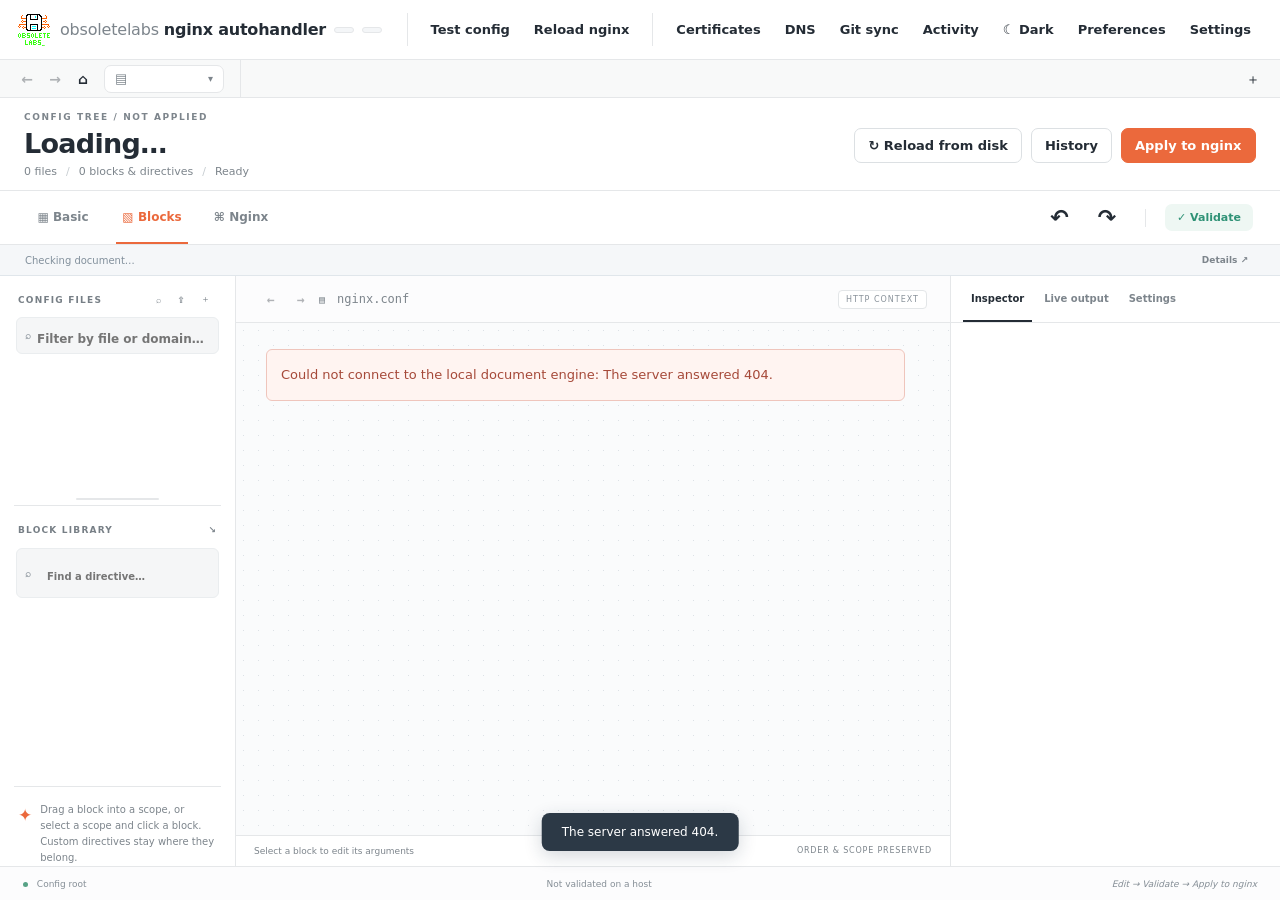
==== commit 668ce1a0: "Tabs: drag to reorder, Overview and Files pinned left, wheel scrolling Co-Authored-By: Claude Sonnet" ====
--- a/static/index.html
+++ b/static/index.html
@@ -64,6 +64,7 @@
     <button id="tbSwitch" class="file-switch" type="button" title="Switch file (Ctrl+P)" aria-haspopup="dialog">
       <span class="file-icon">▤</span><span id="tbPath" class="tb-path"></span><span id="tbDot" class="nav-dot" hidden></span><span class="caret">▾</span>
     </button>
+    <div id="pinnedTabs" class="pinned-tabs" role="tablist" aria-label="Pinned views"></div>
     <div id="fileTabs" class="file-tabs" role="tablist" aria-label="Recently opened files"></div>
     <button id="tbNew" class="icon-button" title="New file" aria-label="New file">＋</button>
   </nav>
--- a/static/files.css
+++ b/static/files.css
@@ -148,3 +148,11 @@
 .file-tab .nav-dot { margin-left: 1px; }
 .filebar #tbNew { align-self: center; flex: none; }
 @media (max-width: 760px) { .filebar { padding: 0 8px; } .file-switch { max-width: 45%; } }
+
+/* Pinned tabs (Overview, Files) stay at the left while the others scroll and can be dragged into any order. */
+.pinned-tabs { flex: none; display: flex; align-items: flex-end; gap: 2px; padding-right: 8px; margin-right: 2px; border-right: 1px solid var(--line); }
+.file-tab { user-select: none; -webkit-user-select: none; }
+.file-tab:not(.pinned) { cursor: grab; touch-action: pan-y; }
+.file-tab.pinned { padding-right: 12px; }
+.file-tabs.reordering .file-tab { cursor: grabbing; }
+.file-tab.dragging { opacity: .9; box-shadow: 0 3px 12px rgba(0, 0, 0, .28); z-index: 2; }
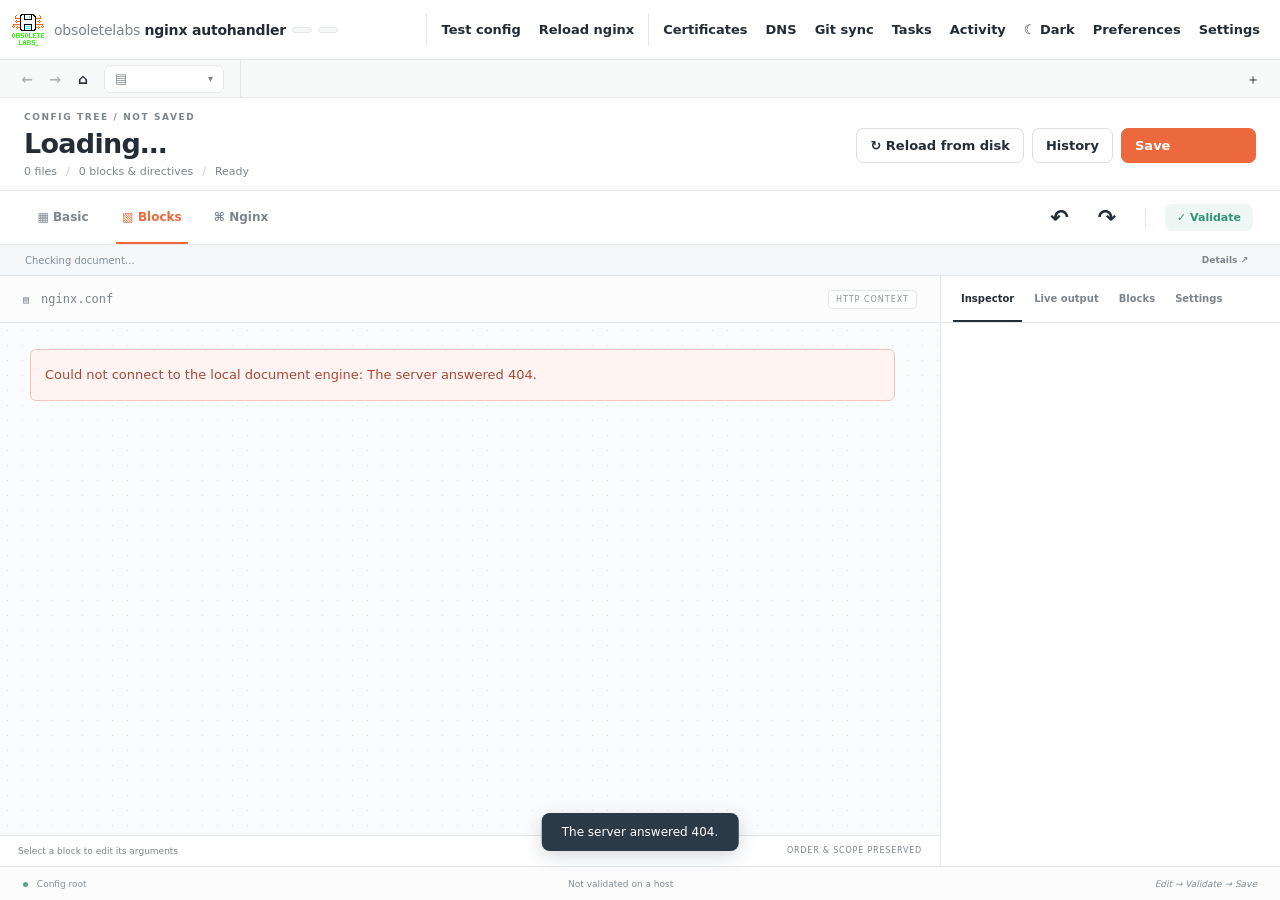
==== commit f975f1eb: "Frontend: NPM-style Basic view, save/enable, HTTPS dialogs, tasks panel, block library, tree drag an" ====
--- a/static/index.html
+++ b/static/index.html
@@ -19,6 +19,7 @@
   <link rel="stylesheet" href="/static/modals.css">
   <link rel="stylesheet" href="/static/blocks.css">
   <link rel="stylesheet" href="/static/views.css">
+  <link rel="stylesheet" href="/static/basic.css">
   <script src="/static/errors.js" defer></script>
   <script src="/static/features.js" defer></script>
   <script src="/static/basic-editor.js" defer></script>
@@ -26,8 +27,13 @@
   <script src="/static/shell.js" defer></script>
   <script src="/static/files.js" defer></script>
   <script src="/static/views.js" defer></script>
+  <script src="/static/folders.js" defer></script>
   <script src="/static/import.js" defer></script>
   <script src="/static/git.js" defer></script>
+  <script src="/static/https.js" defer></script>
+  <script src="/static/tasks.js" defer></script>
+  <script src="/static/basic2.js" defer></script>
+  <script src="/static/library.js" defer></script>
   <script src="/static/modals.js" defer></script>
 </head>
 <body>
@@ -48,6 +54,7 @@
       <button id="btnCerts" class="quiet" title="Issue, upload and renew certificates">Certificates</button>
       <button id="btnDns" class="quiet" title="Cloudflare DNS and dynamic IP">DNS</button>
       <button id="btnGit" class="quiet" title="Sync the config with a git repository">Git sync</button>
+      <button id="btnTasks" class="quiet task-button" title="Background tasks: certificates, git and DNS">Tasks<span id="tasksBadge" class="task-badge" hidden>0</span></button>
       <button id="btnActivity" class="quiet" title="Recent changes and reloads">Activity</button>
       <button id="btnTheme" class="quiet" title="Light or dark theme">☾ Dark</button>
       <button id="btnPrefs" class="quiet" title="Display preferences">Preferences</button>
@@ -71,16 +78,19 @@
 
   <section class="document-bar">
     <div>
-      <div class="eyebrow">CONFIG TREE / <span id="savedLabel">NOT APPLIED</span></div>
+      <div class="eyebrow">CONFIG TREE / <span id="savedLabel">NOT SAVED</span></div>
       <input id="documentName" class="document-title" aria-label="Configuration name" value="Loading…">
       <div class="document-subtitle"><span id="fileCount">0 files</span><span class="separator">/</span><span id="nodeCount">0 blocks & directives</span><span class="separator">/</span><span id="changeStatus">Ready</span></div>
     </div>
     <div class="document-actions">
       <button id="newBtn">↻ Reload from disk</button>
       <button id="historyBtn">History</button>
-      <button id="saveBtn" class="primary">Apply to nginx</button>
+      <button id="toggleBtn" class="enable-switch" type="button" role="switch" aria-checked="true" hidden title="Turn this file on or off. nginx ignores a file that is off."><span class="switch-track"><span class="knob"></span></span><span id="toggleLabel">Enabled</span></button>
+      <button id="saveBtn" class="primary" title="Write the files, test the config and reload nginx (Ctrl+S)">Save</button>
     </div>
   </section>
+
+  <div id="saveNotice" class="save-notice" role="status" hidden></div>
 
   <nav class="workbar" aria-label="Editor views">
     <div class="mode-tabs"><button data-mode="basic">▦ Basic</button><button data-mode="blocks" class="active">▧ Blocks</button><button data-mode="raw">⌘ Nginx</button></div>
@@ -89,23 +99,9 @@
   <div class="check-banner" id="checkBanner" aria-live="polite"><span id="autoCheckText">Checking document…</span><button id="checkDetails" class="tiny">Details ↗</button></div>
 
   <main class="workspace">
-    <aside class="left-panel">
-      <div class="panel-heading">CONFIG FILES <span id="fileSummary" class="file-summary" hidden></span>
-        <span class="heading-actions"><button id="btnQuick" class="tiny" aria-label="Go to file (Ctrl+P)" title="Go to file (Ctrl+P)">⌕</button><button id="importBtn" class="tiny" aria-label="Import files, a folder or a zip" title="Import files, a folder or a zip">⇪</button><button id="addFileBtn" class="tiny" aria-label="Add file" title="Add file">＋</button></span></div>
-      <label class="search-box file-filter"><span>⌕</span><input id="fileFilter" placeholder="Filter by file or domain…" aria-label="Filter files by name or domain" autocomplete="off" spellcheck="false"></label>
-      <div id="fileList" class="file-list" role="tree" aria-label="Config files"></div>
-      <div id="fileSplit" class="file-split" role="separator" aria-orientation="horizontal" title="Drag to resize the file list"></div>
-      <div class="panel-heading palette-heading">BLOCK LIBRARY <span class="muted">↘</span></div>
-      <label class="search-box"><span>⌕</span><input id="paletteSearch" placeholder="Find a directive…" aria-label="Find a directive"></label>
-      <div id="palette" class="palette"></div>
-      <div class="palette-note"><span>✦</span><p>Drag a block into a scope, or select a scope and click a block. Custom directives stay where they belong.</p></div>
-    </aside>
-
     <section class="editor-panel">
       <div class="canvas-bar">
         <div class="crumb-wrap">
-          <button id="navBack" class="icon-button" title="Back (Alt+Left)" aria-label="Previous file" disabled>←</button>
-          <button id="navFwd" class="icon-button" title="Forward (Alt+Right)" aria-label="Next file" disabled>→</button>
           <span class="file-icon">▤</span>
           <span id="activeFile" class="crumbs">nginx.conf</span>
           <span id="fileFlags" class="file-flags"></span>
@@ -113,20 +109,26 @@
         <span id="includedBy" class="included-by"></span>
         <span id="contextLabel" class="context-chip">HTTP CONTEXT</span>
       </div>
+      <div id="disabledNote" class="disabled-note" role="status" hidden><span>Disabled: nginx ignores this file.</span><button id="disabledEnable" type="button" class="tiny">Enable</button></div>
       <div id="canvas" class="canvas" tabindex="-1"></div>
       <div class="canvas-footer"><span id="canvasHint">Select a block to edit its arguments</span><span>ORDER & SCOPE PRESERVED</span></div>
       <div id="viewPane" class="view-pane" hidden></div>
     </section>
 
     <aside class="right-panel">
-      <div class="right-tabs"><button data-right="inspector" class="active">Inspector</button><button data-right="preview">Live output</button><button data-right="settings">Settings</button></div>
+      <div class="right-tabs"><button data-right="inspector" class="active">Inspector</button><button data-right="preview">Live output</button><button data-right="library">Blocks</button><button data-right="settings">Settings</button></div>
       <div id="inspector" class="right-content"></div>
       <div id="preview" class="right-content hidden"><div class="preview-toolbar"><select id="previewType" aria-label="Output view"><option value="original">Current file</option><option value="effective">Effective config</option></select><button id="copyBtn" class="tiny">Copy</button></div><p id="includeWarning" class="hint"></p><pre id="codePreview" class="code-preview"></pre></div>
+      <div id="library" class="right-content hidden">
+        <label class="search-box"><span>⌕</span><input id="paletteSearch" placeholder="Find a directive…" aria-label="Find a directive"></label>
+        <div id="palette" class="palette"></div>
+        <div class="palette-note"><span>✦</span><p>Drag a block into a scope, or select a scope and click a block. Custom directives stay where they belong.</p></div>
+      </div>
       <div id="settings" class="right-content hidden"></div>
     </aside>
   </main>
 
-  <footer class="statusbar"><span><i></i> Config root <span class="muted" id="configRoot"></span></span><span id="validationStatus">Not validated on a host</span><span>Edit → Validate → Apply to nginx</span></footer>
+  <footer class="statusbar"><span><i></i> Config root <span class="muted" id="configRoot"></span></span><span id="validationStatus">Not validated on a host</span><span>Edit → Validate → Save</span></footer>
   <div id="toast" role="status" aria-live="polite"></div>
 
   <dialog id="dlgAsk">
@@ -288,6 +290,30 @@
     <div class="dialog-actions"><button id="btnGitRefresh" type="button">Refresh</button><span class="spacer"></span><button type="button" data-close="dlgGit" class="primary">Close</button></div>
   </dialog>
 
+  <dialog id="dlgTasks" class="wide">
+    <div class="dialog-heading"><div><div class="eyebrow">BACKGROUND</div><h2>Tasks</h2><p id="tasksIntro" class="dialog-intro"></p></div><button type="button" class="tiny" data-close="dlgTasks" aria-label="Close">✕</button></div>
+    <div class="dialog-body"><ul id="tasksList" class="task-list"></ul></div>
+    <div class="dialog-actions"><button id="btnTasksRefresh" type="button">Refresh</button><span class="spacer"></span><button type="button" data-close="dlgTasks" class="primary">Close</button></div>
+  </dialog>
+
+  <dialog id="dlgBlock" class="wide">
+    <div class="dialog-heading"><div><div class="eyebrow">BLOCK LIBRARY</div><h2 id="blockTitle">New block</h2></div><button type="button" class="tiny" data-close="dlgBlock" aria-label="Close">✕</button></div>
+    <div id="blockBody" class="dialog-body"></div>
+    <div class="dialog-actions"><span class="spacer"></span><button type="button" data-close="dlgBlock">Cancel</button><button id="btnBlockSave" type="button" class="primary">Save block</button></div>
+  </dialog>
+
+  <dialog id="dlgHttps" class="wide">
+    <div class="dialog-heading"><div><div id="httpsEyebrow" class="eyebrow">TLS</div><h2 id="httpsTitle">Enable HTTPS</h2></div><button type="button" class="tiny" data-close="dlgHttps" aria-label="Close">✕</button></div>
+    <div id="httpsBody" class="dialog-body"></div>
+    <div class="dialog-actions"><span class="spacer"></span><button type="button" data-close="dlgHttps">Cancel</button><button id="btnHttpsGo" type="button" class="primary" disabled>Enable HTTPS</button></div>
+  </dialog>
+
+  <dialog id="dlgNames">
+    <div class="dialog-heading"><div><div class="eyebrow">CERTIFICATE</div><h2>New certificate needed</h2></div><button type="button" class="tiny" data-close="dlgNames" aria-label="Close">✕</button></div>
+    <div id="namesBody" class="dialog-body"></div>
+    <div class="dialog-actions"><span class="spacer"></span><button type="button" data-close="dlgNames">Cancel</button><button id="btnNamesGo" type="button" class="primary">Issue and save</button></div>
+  </dialog>
+
   <dialog id="dlgActivity" class="wide">
     <div class="dialog-heading"><div><div class="eyebrow">NGINX</div><h2>Activity</h2></div><button type="button" class="tiny" data-close="dlgActivity" aria-label="Close">✕</button></div>
     <div class="dialog-body">
@@ -297,8 +323,16 @@
     <div class="dialog-actions"><button id="btnActivityRefresh" type="button">Refresh</button><span class="spacer"></span><button type="button" data-close="dlgActivity" class="primary">Close</button></div>
   </dialog>
 
+  <dialog id="dlgNewFile">
+    <div class="dialog-heading"><div><div class="eyebrow">DRAFT</div><h2>New file</h2></div><button type="button" class="tiny" data-close="dlgNewFile" aria-label="Close">✕</button></div>
+    <div id="newFileBody" class="dialog-body"></div>
+    <div class="dialog-actions"><span class="spacer"></span><button type="button" data-close="dlgNewFile">Cancel</button><button id="btnNewFileGo" type="button" class="primary">Create</button></div>
+  </dialog>
+
+  <div id="dropOverlay" class="drop-overlay" hidden><div><strong>Drop to import</strong><span>Files, a folder or a .zip. You see a summary before anything is added.</span></div></div>
+
   <dialog id="dlgImport">
-    <div class="dialog-heading"><div><div class="eyebrow">DRAFT</div><h2>Import configuration</h2><p class="dialog-intro">Bring in a folder, several files or a .zip. Nothing is written until you press Apply to nginx.</p></div><button type="button" class="tiny" data-close="dlgImport" aria-label="Close">✕</button></div>
+    <div class="dialog-heading"><div><div class="eyebrow">DRAFT</div><h2>Import configuration</h2><p class="dialog-intro">Bring in a folder, several files or a .zip. Nothing is written until you press Save.</p></div><button type="button" class="tiny" data-close="dlgImport" aria-label="Close">✕</button></div>
     <div id="importBody" class="dialog-body"></div>
     <div class="dialog-actions"><span id="importStatus" class="tiny muted"></span><span class="spacer"></span><button type="button" data-close="dlgImport">Cancel</button><button id="btnImportGo" type="button" class="primary" disabled>Add to draft</button></div>
   </dialog>
--- a/static/shell.css
+++ b/static/shell.css
@@ -49,8 +49,7 @@
 .topbar, .document-bar, .workbar, .check-banner, .statusbar { flex: none; }
 .topbar { height: auto; min-height: 60px; }
 .document-bar { padding: 14px 24px 12px; }
-.workspace { flex: 1; height: auto; min-height: 0; grid-template-columns: 236px minmax(0, 1fr) 330px; }
-.left-panel { min-height: 0; overflow: hidden; padding: 14px 14px 0; }
+.workspace { flex: 1; height: auto; min-height: 0; grid-template-columns: minmax(0, 1fr) 340px; }
 .palette { flex: 1; min-height: 0; overflow: auto; padding-bottom: 14px; }
 .editor-panel, .right-panel { min-height: 0; }
 .right-content { min-height: 0; }
@@ -65,10 +64,11 @@
 .file-clone { padding: 0 8px; color: var(--c-7d858c); border: 0; background: transparent; }
 .file-clone:hover { color: var(--c-242c35); }
 
-/* Library: the file list keeps to about a third of the panel and the block list scrolls under it.
-   These rules come after features.css, which sets the palette to grow instead of scroll. */
-.left-panel > .file-list { flex: 0 0 auto; max-height: 34%; overflow: auto; }
-.left-panel > .palette { flex: 1 1 0; min-height: 0; overflow: auto; }
+/* Blocks tab of the right panel: the search stays put and the block list scrolls under it. */
+#library:not(.hidden) { display: flex; flex-direction: column; gap: 8px; }
+#library .search-box { margin: 0; flex: none; }
+#library .palette { flex: 1 1 0; min-height: 120px; overflow: auto; padding-bottom: 6px; }
+#library .palette-note { flex: none; margin-top: 4px; }
 
 /* Dark mode: accent colours stay on borders and markers; text uses the ink colour on a dark tint. */
 :root[data-theme="dark"] .palette-block,
@@ -128,3 +128,47 @@
   :root:not([data-theme="light"]) .basic-card-heading strong { color: #9cc3e6; }
 }
 .tool-group .quiet { padding-left: 11px; padding-right: 11px; }
+
+/* Basic view: the certificate disclosure followed a hard-coded white. */
+.tls-settings, .advanced-area { background: var(--paper); }
+.tls-settings > summary, .advanced-area > summary { color: var(--muted); }
+
+/* Document bar: Save, and the Enabled switch for the open file. */
+.document-actions { display: flex; align-items: center; gap: 8px; flex-wrap: wrap; }
+.enable-switch { display: inline-flex; align-items: center; gap: 9px; padding: 0 13px 0 9px; }
+.enable-switch[hidden] { display: none; }
+.switch-track { position: relative; flex: none; width: 30px; height: 18px; border-radius: 999px; background: color-mix(in srgb, var(--ink) 24%, var(--paper)); transition: background .15s; }
+.enable-switch .knob { position: absolute; top: 2px; left: 2px; width: 14px; height: 14px; border-radius: 50%; background: #fff; box-shadow: 0 1px 2px rgba(0, 0, 0, .35); transition: transform .15s; }
+.enable-switch.on .switch-track { background: var(--green); }
+.enable-switch.on .knob { transform: translateX(12px); }
+#saveBtn:disabled { opacity: .7; cursor: progress; }
+
+/* Saved but not reloaded: amber, not green and not red. */
+.save-notice { flex: none; display: flex; align-items: flex-start; gap: 12px; padding: 10px 24px; font-size: 12.5px; line-height: 1.5; border-bottom: 1px solid color-mix(in srgb, #c58a1d 55%, var(--line)); background: color-mix(in srgb, #d9a13a 15%, var(--paper)); }
+.save-notice[hidden] { display: none; }
+.save-notice > .tiny { margin-left: auto; flex: none; }
+.notice-mark { flex: none; width: 20px; height: 20px; margin-top: 1px; border-radius: 50%; background: #c58a1d; color: #fff; font-weight: 800; font-size: 13px; text-align: center; line-height: 20px; }
+.notice-text { min-width: 0; flex: 1; }
+.notice-text p { margin: 2px 0 0; white-space: pre-wrap; overflow-wrap: anywhere; }
+.notice-files { display: flex; flex-wrap: wrap; align-items: center; gap: 6px; margin-top: 8px; }
+.notice-files code { font: 11.5px var(--mono); padding: 1px 6px; border-radius: 4px; background: color-mix(in srgb, var(--ink) 8%, transparent); overflow-wrap: anywhere; }
+#toast.warn { background: #8a5d10; }
+
+.disabled-note { flex: none; display: flex; align-items: center; gap: 12px; padding: 8px 22px; font-size: 12.5px; background: color-mix(in srgb, var(--ink) 6%, var(--paper)); border-bottom: 1px solid var(--line); }
+.disabled-note[hidden] { display: none; }
+.editor-panel.showing-view > .disabled-note { display: none; }
+
+/* Dropping files from the desktop. */
+.drop-overlay { position: fixed; inset: 0; z-index: 50; display: flex; align-items: center; justify-content: center; pointer-events: none; background: color-mix(in srgb, var(--paper) 75%, transparent); backdrop-filter: blur(3px); }
+.drop-overlay[hidden] { display: none; }
+.drop-overlay > div { display: flex; flex-direction: column; align-items: center; gap: 6px; padding: 38px 60px; border: 2px dashed var(--orange); border-radius: 18px; background: var(--paper); text-align: center; }
+.drop-overlay strong { font-size: 22px; }
+.drop-overlay span { color: var(--muted); font-size: 13px; max-width: 340px; }
+
+/* Keep the top bar on one row down to 1280px wide (the Tasks button made it a little wider). */
+@media (max-width: 1360px) {
+  .topbar { column-gap: 6px; padding-left: 12px; padding-right: 12px; }
+  .brand-text { font-size: 14px; }
+  .tool-group { padding-left: 6px; margin-left: 0; }
+  .tool-group .quiet, .tool-group button { padding-left: 8px; padding-right: 8px; }
+}
--- a/static/files.css
+++ b/static/files.css
@@ -4,17 +4,6 @@
 .heading-actions { display: inline-flex; gap: 2px; }
 .file-summary { margin-left: 8px; font-weight: 600; letter-spacing: .3px; color: var(--orange); text-transform: none; font-size: 10px; }
 .panel-heading { margin-bottom: 0; }
-
-.left-panel > .search-box.file-filter { margin: 8px 2px 8px; padding: 5px 8px; }
-.left-panel > .search-box.file-filter input { font-size: 12px; color: var(--ink); padding: 0; height: 18px; min-height: 0; }
-.left-panel > .palette { min-height: 150px; }
-@media (max-height: 860px) { .left-panel > .palette-note { display: none; } }
-
-.left-panel > .file-list { flex: 0 0 auto; height: auto; max-height: 34%; min-height: 96px; overflow: auto; position: relative; padding: 0 2px 2px; border-radius: 6px; outline: 0; }
-.left-panel > .file-list[style*="height"] { max-height: none; }
-.file-split { flex: none; height: 9px; margin: 2px 0; cursor: ns-resize; position: relative; touch-action: none; }
-.file-split::after { content: ""; position: absolute; left: 30%; right: 30%; top: 4px; height: 2px; border-radius: 2px; background: var(--line); transition: background .15s; }
-.file-split:hover::after, .file-split.dragging::after { background: var(--orange); }
 
 /* ---- rows */
 .nav-row { --depth: 0; position: relative; padding: 5px 6px 5px calc(6px + var(--depth) * 14px); border-radius: 6px; border: 1px solid transparent; cursor: pointer; color: var(--ink); outline: 0; user-select: none; }
@@ -68,8 +57,6 @@
 /* ---- breadcrumb bar */
 .canvas-bar { gap: 12px; }
 .crumb-wrap { display: flex; align-items: center; gap: 6px; min-width: 0; flex: 1 1 auto; }
-.crumb-wrap .icon-button { width: 24px; height: 24px; min-height: 0; padding: 0; line-height: 1; font-size: 13px; flex: none; }
-.crumb-wrap .icon-button:disabled { opacity: .35; cursor: default; }
 .crumbs { display: inline-flex; align-items: baseline; gap: 5px; min-width: 0; overflow: hidden; white-space: nowrap; font-size: 12px; color: var(--muted); }
 .crumb-dir { color: var(--muted); }
 .crumb-name { color: var(--ink); font-weight: 700; }
@@ -156,3 +143,33 @@
 .file-tab.pinned { padding-right: 12px; }
 .file-tabs.reordering .file-tab { cursor: grabbing; }
 .file-tab.dragging { opacity: .9; box-shadow: 0 3px 12px rgba(0, 0, 0, .28); z-index: 2; }
+
+/* ---- the file tree on the All files page */
+.browse-tree.file-list { display: block; padding: 6px; max-height: none; overflow: visible; outline: 0; }
+.browse-bar { display: flex; align-items: center; gap: 12px; flex-wrap: wrap; }
+.browse-tree .nav-row { padding: 6px 10px 6px calc(10px + var(--depth) * 20px); }
+.browse-tree .nav-row.file { display: flex; align-items: center; gap: 14px; }
+.browse-tree .nav-row.file > .nav-line { flex: 1 1 50%; }
+.browse-tree .nav-row.file > .nav-meta { flex: 1 1 50%; margin: 0; padding: 0; justify-content: flex-end; min-height: 0; }
+.browse-tree .nav-name { font-size: 12.5px; }
+.browse-tree .nav-domain, .browse-tree .nav-more, .browse-tree .nav-none { font-size: 11px; line-height: 16px; }
+.browse-tree .nav-actions { display: inline-flex; visibility: hidden; }
+.browse-tree .nav-row:hover .nav-actions, .browse-tree .nav-row:focus-within .nav-actions, .browse-tree .nav-row:focus .nav-actions { visibility: visible; }
+.browse-tree .nav-act { padding: 2px 7px; font-size: 13px; }
+.browse-tree .nav-row.folder .nav-count { margin-left: 4px; }
+.nav-row.flash { animation: row-flash 1.3s ease-out; }
+@keyframes row-flash { 0%, 40% { background: color-mix(in srgb, var(--orange) 35%, transparent); } 100% { background: transparent; } }
+.nav-badge.off { color: var(--muted); }
+.nav-row.off .nav-name { color: var(--muted); }
+.nav-row.dragging { opacity: .45; }
+.nav-row.drop-target { background: color-mix(in srgb, var(--blue) 16%, transparent); border-color: var(--blue); }
+.file-list.drop-root { outline: 2px dashed var(--blue); outline-offset: -2px; }
+.move-chip { position: fixed; z-index: 9999; pointer-events: none; padding: 5px 10px; border-radius: 7px; background: var(--ink); color: var(--paper); font-size: 11.5px; opacity: .93; box-shadow: 0 4px 14px rgba(0, 0, 0, .3); white-space: nowrap; }
+.move-chip.ok { background: var(--blue); color: #fff; }
+body.moving-file, body.moving-file * { cursor: grabbing !important; user-select: none !important; }
+.file-summary { margin-left: 0; }
+.file-summary[hidden] { display: none; }
+@media (max-width: 900px) { .browse-tree .nav-row.file { flex-wrap: wrap; } .browse-tree .nav-row.file > .nav-meta { justify-content: flex-start; padding-left: 15px; } }
+
+/* Rename in place */
+.nav-rename { flex: 1 1 120px; min-width: 100px; padding: 1px 6px; border: 1px solid var(--orange); border-radius: 5px; background: var(--paper); color: var(--ink); font: inherit; }
--- a/static/modals.css
+++ b/static/modals.css
@@ -197,3 +197,98 @@
 .git-list li { padding: 4px 10px; border: 1px solid var(--line); border-radius: 6px; font: 12px var(--mono); overflow: hidden; text-overflow: ellipsis; white-space: nowrap; }
 .git-files.ok .git-list li { border-color: color-mix(in srgb, var(--green) 45%, var(--line)); }
 .git-files.conflict { padding: 10px 12px; border: 1px solid color-mix(in srgb, #d4483b 55%, transparent); border-radius: 8px; background: color-mix(in srgb, #d4483b 8%, var(--paper)); }
+
+/* ---- problem details: wrapped, scrolling, never taller than the dialog */
+#resultDialog .dialog-body { min-width: 0; }
+.error-summary { overflow-wrap: anywhere; }
+.error-details > summary .details-count { color: var(--muted); font-weight: 400; }
+.details-pre { max-height: min(300px, 38vh); overflow: auto; white-space: pre-wrap; overflow-wrap: anywhere; word-break: break-word; user-select: text; }
+.details-tools { display: flex; justify-content: flex-end; margin-top: 6px; }
+
+/* ---- folder picker and the New file dialog */
+.field-hint { font-size: 11.5px; line-height: 1.45; color: var(--muted); margin: 0; }
+.field-hint[hidden], .folder-new[hidden] { display: none; }
+.folder-picker { display: flex; flex-direction: column; gap: 6px; }
+.folder-picker select, .folder-picker input { width: 100%; }
+.folder-problem { color: #d4483b; }
+:root[data-theme="dark"] .folder-problem { color: #ff8a7d; }
+@media (prefers-color-scheme: dark) { :root:not([data-theme="light"]) .folder-problem { color: #ff8a7d; } }
+.new-file-preview { font-family: var(--mono); }
+#dlgNewFile { --dlg-w: 480px; }
+#dlgImport { --dlg-w: 640px; }
+
+/* ---- Enable HTTPS and the certificate-names dialog */
+#dlgHttps { --dlg-w: 680px; }
+#dlgNames { --dlg-w: 560px; }
+.https-choices { display: flex; flex-direction: column; gap: 6px; }
+.https-choices > .sub, .https-plain > .sub { margin: 8px 0 2px; }
+.choice { border: 1px solid var(--line); border-radius: 10px; padding: 9px 12px; background: var(--paper); transition: border-color .12s, background .12s; }
+.choice:hover:not(.off) { border-color: color-mix(in srgb, var(--ink) 30%, var(--line)); }
+.choice.selected { border-color: var(--orange); background: color-mix(in srgb, var(--orange) 7%, var(--paper)); }
+.choice.off { opacity: .62; }
+.choice-head { display: flex; align-items: center; gap: 9px; cursor: pointer; font-size: 13px; font-weight: 600; flex-wrap: wrap; }
+.choice.off .choice-head { cursor: not-allowed; }
+.choice-head input[type="radio"] { flex: none; margin: 0; accent-color: var(--orange); }
+.choice-title { min-width: 0; overflow-wrap: anywhere; }
+.choice-sub { margin: 3px 0 0 24px; font-size: 12px; color: var(--muted); line-height: 1.45; overflow-wrap: anywhere; }
+.choice-warn { margin: 5px 0 0 24px; font-size: 12px; line-height: 1.45; color: #b9822a; }
+:root[data-theme="dark"] .choice-warn { color: #e8b866; }
+@media (prefers-color-scheme: dark) { :root:not([data-theme="light"]) .choice-warn { color: #e8b866; } }
+.choice-body { margin: 10px 0 2px 24px; }
+.choice-body[hidden] { display: none; }
+.choice-fields { display: flex; flex-direction: column; gap: 8px; }
+.choice-fields textarea, .choice-fields input:not([type="checkbox"]) { width: 100%; }
+.choice-fields .field.days { max-width: 160px; }
+.folder-result { min-height: 0; }
+.folder-result:empty { display: none; }
+.folder-result .field-hint { margin-top: 3px; white-space: pre-wrap; overflow-wrap: anywhere; }
+.chip-row { display: flex; flex-wrap: wrap; gap: 6px; align-items: center; }
+.chip-row .chip { font: 11px var(--mono); padding: 2px 9px; border-radius: 999px; border: 1px solid var(--line); background: transparent; color: var(--ink); cursor: pointer; }
+.chip-row .chip:hover { border-color: var(--orange); color: var(--orange); }
+.https-plain { display: flex; flex-direction: column; gap: 4px; }
+.plain-option { align-items: flex-start; margin-top: 4px; }
+.plain-option.off { opacity: .55; }
+.plain-option input { margin-top: 3px; accent-color: var(--orange); }
+.plain-option small { display: block; margin-top: 1px; color: var(--muted); font-size: 11.5px; line-height: 1.4; }
+.name-chips { display: flex; flex-wrap: wrap; gap: 6px; }
+.name-chip { display: inline-flex; align-items: center; gap: 6px; padding: 4px 10px; border: 1px solid var(--line); border-radius: 999px; cursor: pointer; font-size: 12px; }
+.name-chip:has(input:checked) { border-color: var(--orange); background: color-mix(in srgb, var(--orange) 9%, var(--paper)); }
+.name-chip input { margin: 0; width: auto; accent-color: var(--orange); }
+.names-section { display: flex; flex-direction: column; gap: 8px; }
+.names-section + .names-section { margin-top: 8px; padding-top: 10px; border-top: 1px solid var(--line); }
+.names-section > .sub { margin: 4px 0 0; text-transform: none; letter-spacing: 0; font-size: 13px; color: var(--ink); }
+#httpsStatus[hidden] { display: none; }
+
+/* HTTPS row on the Basic card and the button on a server block */
+.https-row { display: flex; align-items: center; justify-content: space-between; gap: 10px; flex-wrap: wrap; margin: 10px 0 2px; padding: 9px 12px; border: 1px solid var(--line); border-radius: 9px; background: color-mix(in srgb, var(--ink) 3%, var(--paper)); }
+.https-row.on { border-color: color-mix(in srgb, var(--green) 45%, var(--line)); }
+.https-state { display: inline-flex; align-items: center; gap: 8px; min-width: 0; font-size: 12.5px; flex-wrap: wrap; }
+.https-cert { max-width: 340px; overflow: hidden; text-overflow: ellipsis; white-space: nowrap; }
+.https-actions { display: inline-flex; gap: 8px; align-items: center; }
+.https-action.on { color: var(--green); }
+
+/* ---- Tasks */
+#dlgTasks { --dlg-w: 640px; }
+.task-list { list-style: none; margin: 0; padding: 0; display: flex; flex-direction: column; gap: 6px; }
+.task-row { padding: 9px 12px; border: 1px solid var(--line); border-radius: 9px; background: color-mix(in srgb, var(--ink) 3%, var(--paper)); }
+.task-row.failed { border-color: color-mix(in srgb, #d4483b 50%, var(--line)); }
+.task-row.running { border-color: color-mix(in srgb, var(--blue) 50%, var(--line)); }
+.task-head { display: flex; align-items: center; gap: 9px; flex-wrap: wrap; }
+.task-title { font-weight: 600; font-size: 13px; overflow-wrap: anywhere; min-width: 0; }
+.task-kind { font-size: 10px; letter-spacing: .6px; text-transform: uppercase; color: var(--muted); }
+.task-when { margin-left: auto; font-size: 11.5px; color: var(--muted); white-space: nowrap; }
+.task-detail { margin-top: 4px; font-size: 12px; color: var(--muted); overflow-wrap: anywhere; }
+.task-error { margin-top: 6px; font-size: 12.5px; color: #d4483b; }
+:root[data-theme="dark"] .task-error { color: #ff8a7d; }
+@media (prefers-color-scheme: dark) { :root:not([data-theme="light"]) .task-error { color: #ff8a7d; } }
+.task-error .error-details { color: var(--ink); }
+.task-empty { padding: 22px; text-align: center; color: var(--muted); font-size: 13px; border: 1px dashed var(--line); border-radius: 9px; }
+.tiny-spinner { width: 8px; height: 8px; margin-right: 5px; border-width: 1.5px; vertical-align: 0; }
+.task-button { position: relative; }
+.task-badge { position: absolute; top: -2px; right: -4px; min-width: 16px; height: 16px; padding: 0 4px; border-radius: 999px; background: var(--blue); color: #fff; font-size: 10px; font-weight: 700; line-height: 16px; text-align: center; }
+.task-badge[hidden] { display: none; }
+.task-badge.failed { background: #d4483b; }
+.task-button.busy .task-badge { box-shadow: 0 0 0 2px color-mix(in srgb, var(--blue) 35%, transparent); animation: task-pulse 1.4s ease-in-out infinite; }
+@keyframes task-pulse { 50% { box-shadow: 0 0 0 5px transparent; } }
+@media (prefers-reduced-motion: reduce) { .task-button.busy .task-badge { animation: none; } }
+dialog .choice-head input[type="radio"], dialog .plain-option input[type="radio"] { width: 15px !important; height: 15px; padding: 0 !important; border: 0 !important; background: none !important; flex: none; }
--- a/static/blocks.css
+++ b/static/blocks.css
@@ -103,3 +103,14 @@
 .node:has(> .node-card > .include-info) .include-info summary { color: var(--block); font-weight: 600; }
 .node:has(> .node-card > .include-info) .include-info pre { background: color-mix(in srgb, var(--block) 7%, transparent); border: 1px solid color-mix(in srgb, var(--block) 35%, transparent); color: var(--ink); }
 .node:has(> .node-card > .include-info) .include-info button { background: transparent; border: 1px solid color-mix(in srgb, var(--block) 45%, transparent); color: var(--block); }
+
+/* Inline comments: a trailing note on the row that owns them. */
+.node-note, .note-add { flex: 0 1 auto; max-width: 42%; min-width: 0; margin: 0 2px; padding: 1px 8px; border: 1px solid transparent; border-radius: 10px; background: transparent; color: var(--muted, #6b7785); font: inherit; font-size: 11px; font-family: var(--mono, ui-monospace, monospace); line-height: 1.5; white-space: nowrap; overflow: hidden; text-overflow: ellipsis; cursor: text; }
+.node-note { border-color: color-mix(in srgb, var(--block, #888) 30%, transparent); background: color-mix(in srgb, var(--block, #888) 10%, transparent); font-style: italic; }
+.node-note:hover { border-color: color-mix(in srgb, var(--block, #888) 60%, transparent); }
+.node-note.static { cursor: default; margin-left: auto; }
+.note-add { opacity: 0; cursor: pointer; }
+.node-head:hover .note-add, .node.selected .note-add, .note-add:focus-visible { opacity: .9; border-color: color-mix(in srgb, var(--block, #888) 40%, transparent); }
+.note-add:hover { background: color-mix(in srgb, var(--block, #888) 14%, transparent); }
+.note-input { flex: 1 1 180px; max-width: 46%; min-width: 120px; padding: 1px 8px; border: 1px solid var(--block, #888); border-radius: 10px; background: var(--paper); color: inherit; font-size: 11px; font-family: var(--mono, ui-monospace, monospace); }
+@media (hover: none) { .note-add { opacity: .7; } }
--- a/static/views.css
+++ b/static/views.css
@@ -147,9 +147,9 @@
 .import-mode input[type="radio"], .import-mode input[type="checkbox"], #importBody .check input { width: auto; flex: none; margin: 0; }
 .import-source { border-color: color-mix(in srgb, var(--ink) 28%, var(--line)); }
 
-/* Pages use the whole width: the file tree and the inspector step aside while one is showing. */
+/* Pages use the whole width: the inspector steps aside while one is showing. */
 body.in-view .workspace { grid-template-columns: minmax(0, 1fr) !important; }
-body.in-view .left-panel, body.in-view .right-panel { display: none; }
+body.in-view .right-panel { display: none; }
 
 /* Log viewer. */
 .log-page { padding-top: 12px; gap: 10px; }
@@ -169,3 +169,18 @@
 .log-toolbar .log-toggle input[type="checkbox"] { width: 14px; height: 14px; margin: 0; flex: none; }
 .log-tail { line-height: 1.6; font-size: 12px; }
 @media (max-width: 1050px) { .log-layout { grid-template-columns: 1fr; } .log-toolbar { flex-wrap: wrap; } .log-toolbar .search-box { flex-basis: 100%; } }
+
+.view-section.section-flash { animation: section-flash 1.6s ease-out; border-radius: 10px; }
+@keyframes section-flash { 0%, 35% { box-shadow: 0 0 0 6px color-mix(in srgb, var(--orange) 30%, transparent); } 100% { box-shadow: 0 0 0 6px transparent; } }
+
+/* All files: filter row and a slimmer document bar while a page is showing. */
+.browse-bar .view-search { flex: 0 1 420px; width: 420px; max-width: 100%; margin: 0; }
+.browse-bar .view-search input { font-size: 12.5px; }
+body.in-view .document-title, body.in-view .document-subtitle, body.in-view #historyBtn, body.in-view #toggleBtn { display: none; }
+body.in-view .document-bar { padding-top: 10px; padding-bottom: 10px; }
+
+.browse-disabled { margin-top: 12px; display: flex; flex-direction: column; border: 1px dashed var(--line); border-radius: 10px; padding: 4px 4px 6px; }
+.browse-disabled[hidden] { display: none; }
+.off-row { cursor: default; }
+.off-row .browse-name { color: var(--muted); font-weight: 500; }
+.off-row:hover { background: transparent; }
--- a/static/basic.css
+++ b/static/basic.css
@@ -0,0 +1,83 @@
+/* Basic view: one card per site, switches instead of directive names. */
+.site-card { display: grid; gap: 16px; margin: 0 0 18px; padding: 18px 20px 16px; border: 1px solid var(--line); border-radius: 12px; background: color-mix(in srgb, var(--ink) 3%, var(--paper)); }
+.site-card.welcome { border-style: dashed; }
+.site-head { display: flex; align-items: flex-start; justify-content: space-between; gap: 12px; }
+.site-head h3 { margin: 2px 0 6px; font-size: 18px; letter-spacing: -.2px; overflow-wrap: anywhere; }
+.site-head .eyebrow { display: block; font-size: 10px; letter-spacing: .08em; color: var(--muted); }
+.site-badges { display: inline-flex; gap: 6px; flex-wrap: wrap; }
+.site-actions { display: inline-flex; gap: 6px; flex-wrap: wrap; justify-content: flex-end; }
+.site-card .field { display: grid; gap: 6px; }
+.site-card .field-label { font-size: 11px; font-weight: 700; letter-spacing: .05em; text-transform: uppercase; color: var(--muted); }
+.site-card .field-hint { color: var(--muted); font-size: 12px; }
+.site-card input[type="text"], .site-card select { padding: 7px 10px; border: 1px solid var(--line); border-radius: 8px; background: var(--paper); color: var(--ink); min-width: 0; }
+.site-card input.mono { font-family: var(--mono, ui-monospace, monospace); font-size: 12.5px; }
+.site-card input:focus-visible, .site-card select:focus-visible { outline: 2px solid var(--orange); outline-offset: 1px; }
+
+.chip-field { display: flex; flex-wrap: wrap; gap: 6px; align-items: center; padding: 6px 8px; border: 1px solid var(--line); border-radius: 8px; background: var(--paper); cursor: text; }
+.chip-field:focus-within { outline: 2px solid var(--orange); outline-offset: 1px; }
+.chip { display: inline-flex; align-items: center; gap: 4px; padding: 2px 4px 2px 10px; border-radius: 999px; background: color-mix(in srgb, var(--orange) 16%, var(--paper)); font-size: 13px; }
+.chip-x { border: 0; background: transparent; color: var(--muted); cursor: pointer; font-size: 15px; line-height: 1; padding: 0 5px; border-radius: 999px; }
+.chip-x:hover { color: var(--ink); background: color-mix(in srgb, var(--ink) 12%, transparent); }
+.site-card .chip-field .chip-input { flex: 1 1 140px; min-width: 120px; border: 0; background: transparent; padding: 4px 2px; outline: none; }
+
+.seg { display: inline-flex; flex-wrap: wrap; gap: 0; border: 1px solid var(--line); border-radius: 9px; overflow: hidden; width: fit-content; max-width: 100%; }
+.seg-btn { padding: 7px 14px; border: 0; border-right: 1px solid var(--line); background: var(--paper); color: var(--muted); cursor: pointer; font-size: 13px; }
+.seg-btn:last-child { border-right: 0; }
+.seg-btn:hover { color: var(--ink); }
+.seg-btn.on { background: color-mix(in srgb, var(--orange) 18%, var(--paper)); color: var(--ink); font-weight: 650; }
+.site-route { display: grid; gap: 10px; }
+.target-row { display: flex; gap: 6px; align-items: center; }
+.target-row > input[type="text"] { flex: 1 1 auto; }
+.target-row .colon { color: var(--muted); }
+.notice-soft { margin: 0; padding: 9px 12px; border-radius: 8px; background: color-mix(in srgb, var(--ink) 6%, var(--paper)); color: var(--muted); font-size: 13px; }
+
+.switches { display: grid; gap: 2px; border-top: 1px solid var(--line); padding-top: 8px; }
+.sw-row { display: flex; align-items: center; gap: 12px; padding: 8px 2px; }
+.sw-row.off { opacity: .55; }
+.sw-text { display: grid; gap: 1px; min-width: 0; }
+.sw-text small { color: var(--muted); font-size: 12px; }
+.sw { position: relative; flex: none; width: 38px; height: 22px; padding: 0; border: 0; border-radius: 999px; background: color-mix(in srgb, var(--ink) 24%, var(--paper)); cursor: pointer; transition: background .15s; }
+.sw:disabled { cursor: not-allowed; }
+.sw.on { background: var(--green); }
+.sw .sw-track { position: absolute; inset: 0; }
+.sw .sw-knob { position: absolute; top: 3px; left: 3px; width: 16px; height: 16px; border-radius: 50%; background: #fff; box-shadow: 0 1px 2px rgba(0, 0, 0, .35); transition: transform .15s; }
+.sw.on .sw-knob { transform: translateX(16px); }
+.sw:focus-visible { outline: 2px solid var(--orange); outline-offset: 2px; }
+
+.cert-state { display: flex; align-items: center; justify-content: space-between; gap: 12px; margin: 0 0 6px 50px; padding: 8px 12px; border: 1px solid var(--line); border-left-width: 4px; border-radius: 8px; background: var(--paper); font-size: 13px; }
+.cert-text { display: grid; gap: 1px; min-width: 0; }
+.cert-text small { color: var(--muted); overflow-wrap: anywhere; }
+.cert-state.tone-good { border-left-color: var(--green); }
+.cert-state.tone-warn { border-left-color: #d89a1b; }
+.cert-state.tone-bad { border-left-color: #c0392b; }
+.cert-state.tone-info { border-left-color: #3a7bd5; }
+
+.loc-box { display: grid; gap: 8px; }
+.loc-row { display: grid; grid-template-columns: 150px 130px minmax(0, 1fr) auto auto; gap: 6px; align-items: center; }
+.loc-row .tiny.danger { padding: 3px 9px; }
+.link-btn { border: 0; background: transparent; color: var(--orange); cursor: pointer; padding: 0 2px; font: inherit; font-size: 12px; text-decoration: underline; }
+.more-settings { margin: 0; color: var(--muted); font-size: 12px; }
+.site-card .advanced-area { margin: 0; }
+
+.add-site { display: flex; flex-wrap: wrap; align-items: center; gap: 8px; margin: 4px 0 20px; }
+.welcome-actions { display: flex; gap: 8px; }
+@media (max-width: 760px) { .loc-row { grid-template-columns: 1fr 1fr; } .cert-state { margin-left: 0; } }
+
+/* Block library */
+.palette-group-title.with-action { display: flex; align-items: center; justify-content: space-between; gap: 8px; }
+.palette-subtitle { margin: 8px 4px 4px; font-size: 10px; font-weight: 700; letter-spacing: .06em; text-transform: uppercase; color: var(--muted); }
+.recipe-row { position: relative; }
+.recipe-row .recipe-actions { position: absolute; top: 6px; right: 8px; display: inline-flex; gap: 4px; opacity: 0; transition: opacity .12s; }
+.recipe-row:hover .recipe-actions, .recipe-row:focus-within .recipe-actions { opacity: 1; }
+.recipe-row.mine .recipe-button { border-left: 3px solid var(--orange); }
+.recipe-row:not(.mine) .recipe-actions .tiny { font-size: 10px; }
+@media (hover: none) { .recipe-row .recipe-actions { opacity: 1; } }
+#dlgBlock { --dlg-w: 640px; }
+#dlgBlock .field { display: grid; gap: 5px; margin: 0 0 12px; }
+#dlgBlock .field > span { font-size: 11px; font-weight: 700; letter-spacing: .05em; text-transform: uppercase; color: var(--muted); }
+#dlgBlock input[type="text"], #dlgBlock select, #dlgBlock textarea { width: 100%; padding: 8px 10px; border: 1px solid var(--line); border-radius: 8px; background: var(--paper); color: var(--ink); }
+#dlgBlock textarea { font-family: var(--mono, ui-monospace, monospace); font-size: 12.5px; resize: vertical; min-height: 140px; }
+.block-check { padding: 8px 12px; border-radius: 8px; font-size: 13px; border-left: 4px solid var(--line); background: color-mix(in srgb, var(--ink) 5%, var(--paper)); overflow-wrap: anywhere; }
+.block-check.good { border-left-color: var(--green); }
+.block-check.bad { border-left-color: #c0392b; }
+.node-actions .save-block { grid-column: 1 / -1; }
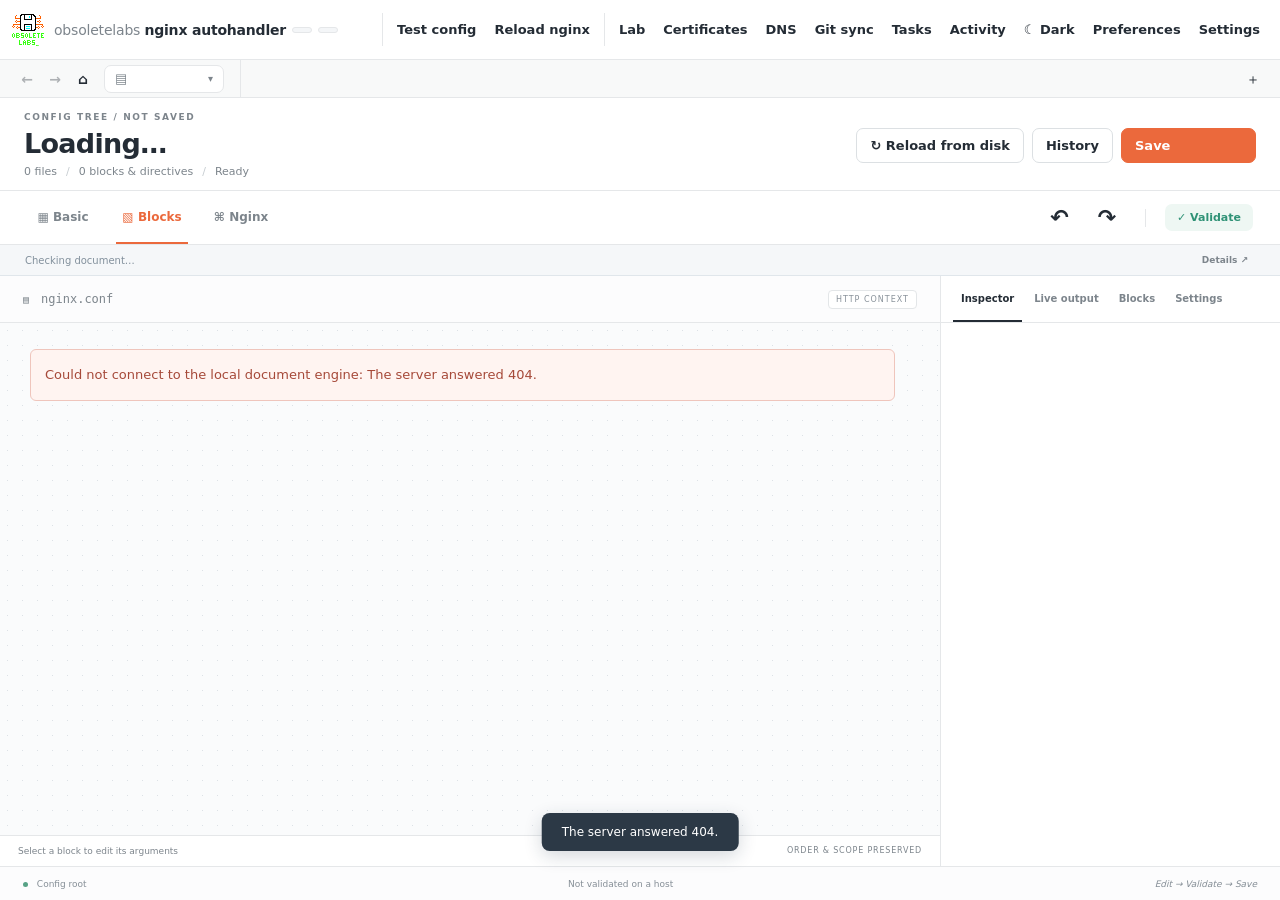
==== commit ad26bbe2: "Lab (status, sites with features, topology, search, templates, timeline), phone view, command palett" ====
--- a/static/index.html
+++ b/static/index.html
@@ -9,6 +9,13 @@
   <script>
     // Theme before first paint: the saved choice, or the system setting when none is saved.
     try { var savedTheme = localStorage.getItem("nginx-autohandler-theme"); if (savedTheme) document.documentElement.dataset.theme = savedTheme; } catch (error) { /* storage blocked: system theme */ }
+  </script>
+  <script>
+    // Phones get the phone view unless they asked for the full editor (/?desktop=1).
+    try {
+      if (/[?&]desktop=1/.test(location.search)) sessionStorage.setItem("ham-desktop", "1");
+      if (!sessionStorage.getItem("ham-desktop") && matchMedia("(max-width: 700px) and (pointer: coarse)").matches) location.replace("/m");
+    } catch (error) { /* storage blocked: stay on the editor */ }
   </script>
   <link rel="stylesheet" href="/static/theme.css">
   <link rel="stylesheet" href="/static/style.css">
@@ -35,6 +42,8 @@
   <script src="/static/basic2.js" defer></script>
   <script src="/static/library.js" defer></script>
   <script src="/static/modals.js" defer></script>
+  <script src="/static/ham.js" defer></script>
+  <script src="/static/palette.js" defer></script>
 </head>
 <body>
   <header class="topbar">
@@ -51,6 +60,7 @@
       <button id="btnReload" class="quiet" title="Test, then reload nginx">Reload nginx</button>
     </div>
     <div class="tool-group">
+      <button id="btnLab" class="quiet" title="Traffic, topology, search, templates and the timeline (Ctrl+K opens the command palette)" onclick="location.href='/lab'">Lab</button>
       <button id="btnCerts" class="quiet" title="Issue, upload and renew certificates">Certificates</button>
       <button id="btnDns" class="quiet" title="Cloudflare DNS and dynamic IP">DNS</button>
       <button id="btnGit" class="quiet" title="Sync the config with a git repository">Git sync</button>
